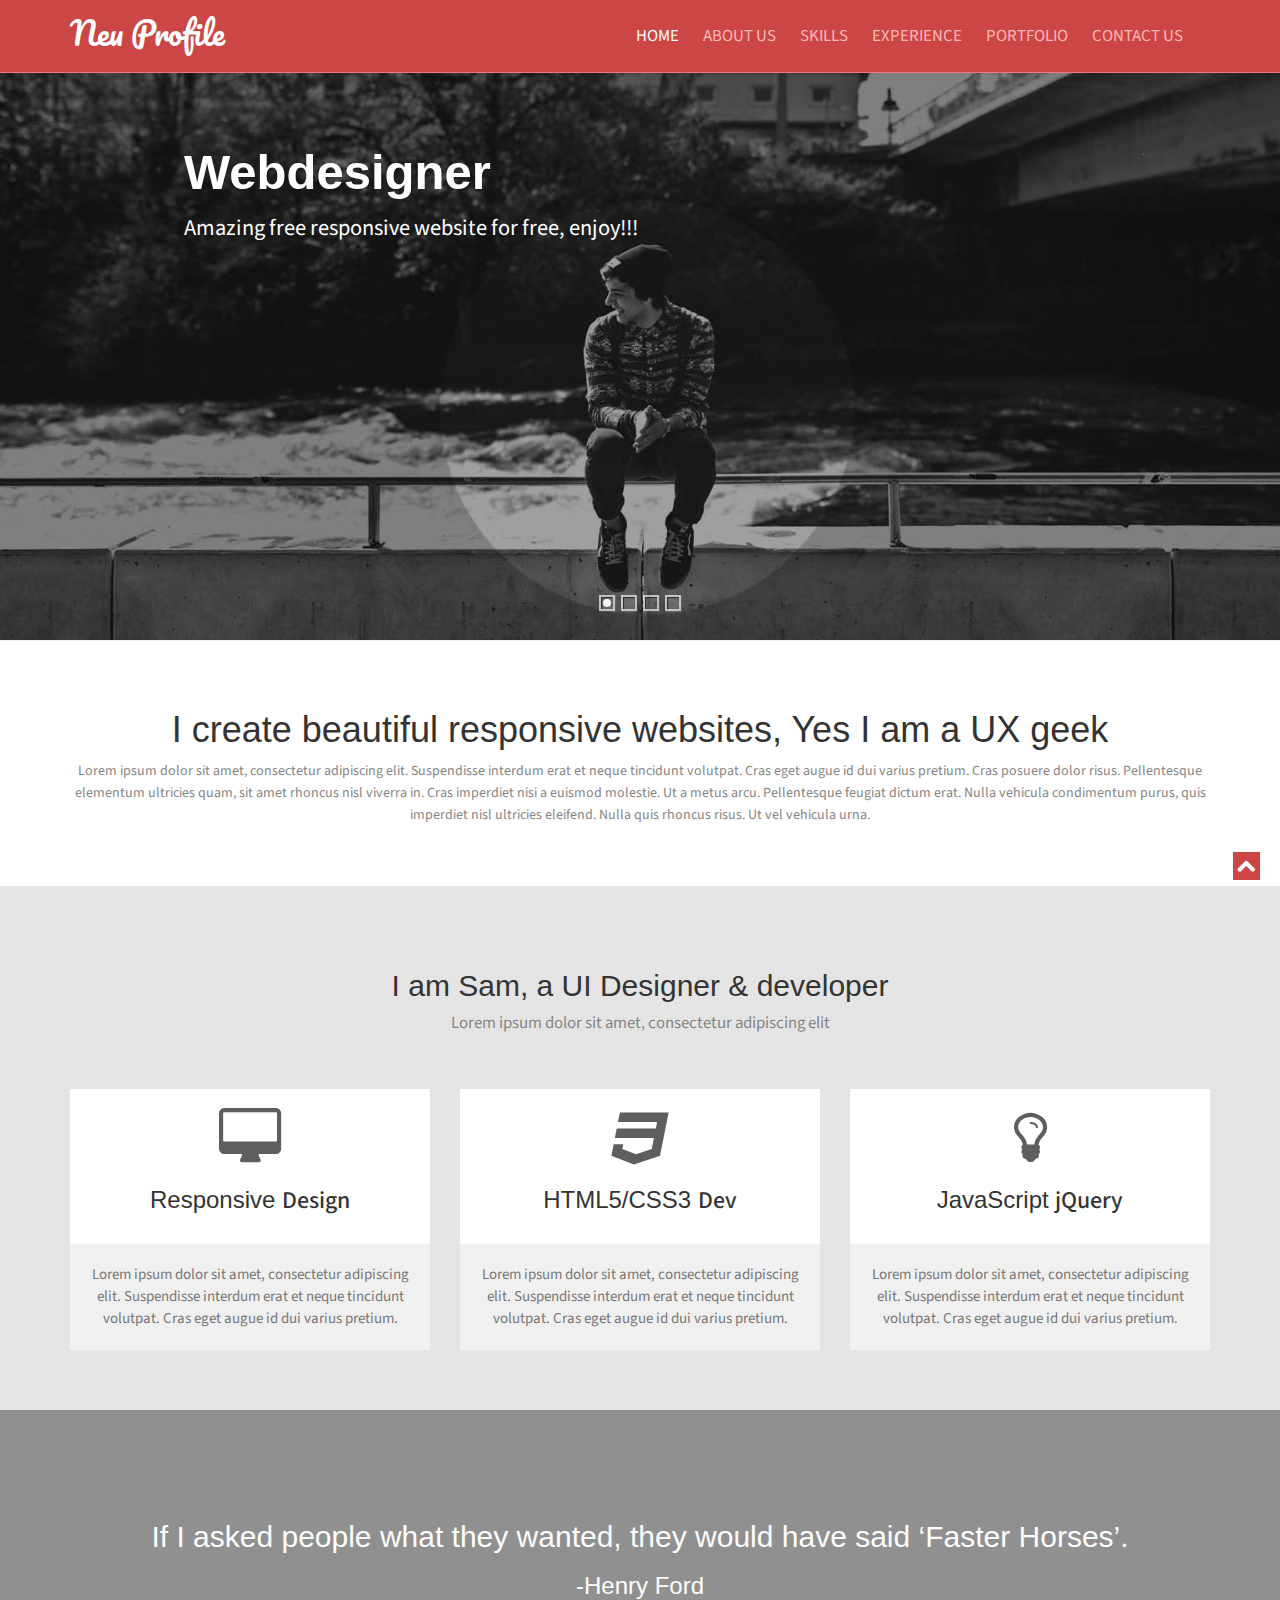
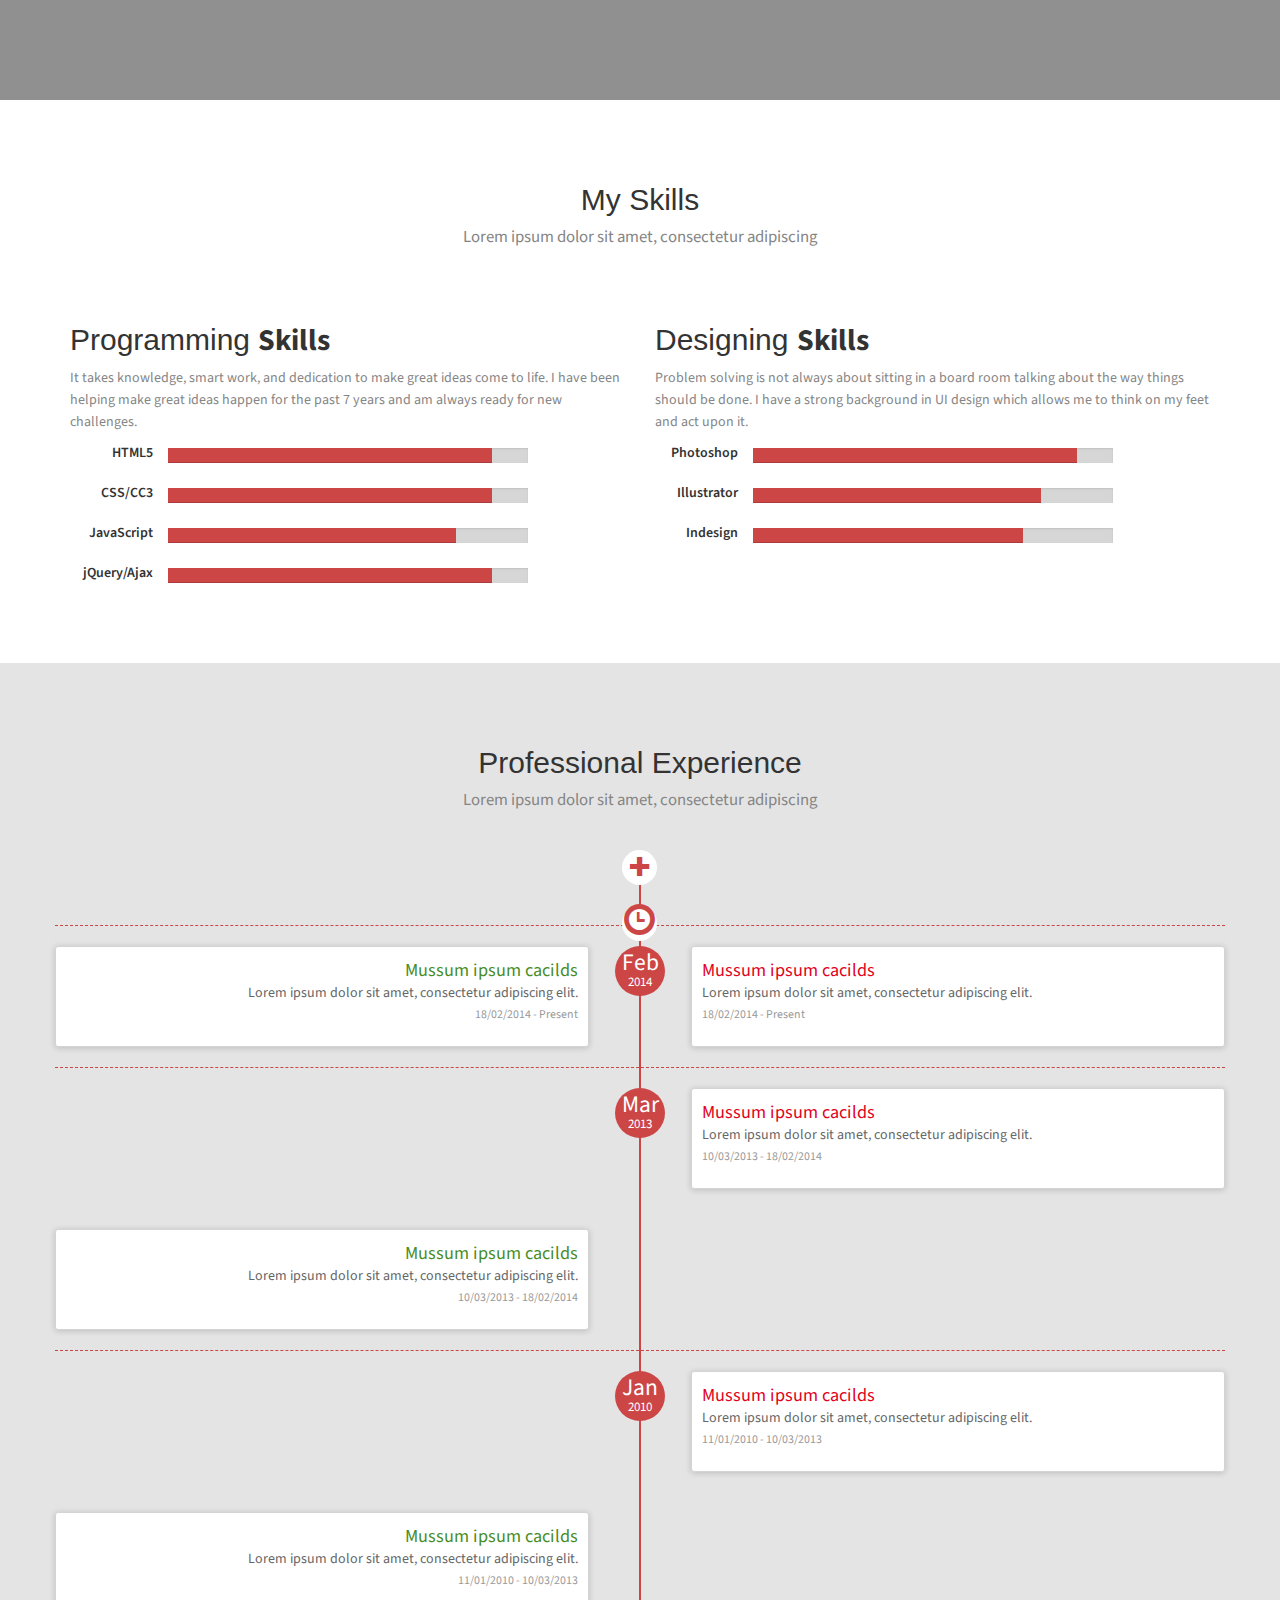
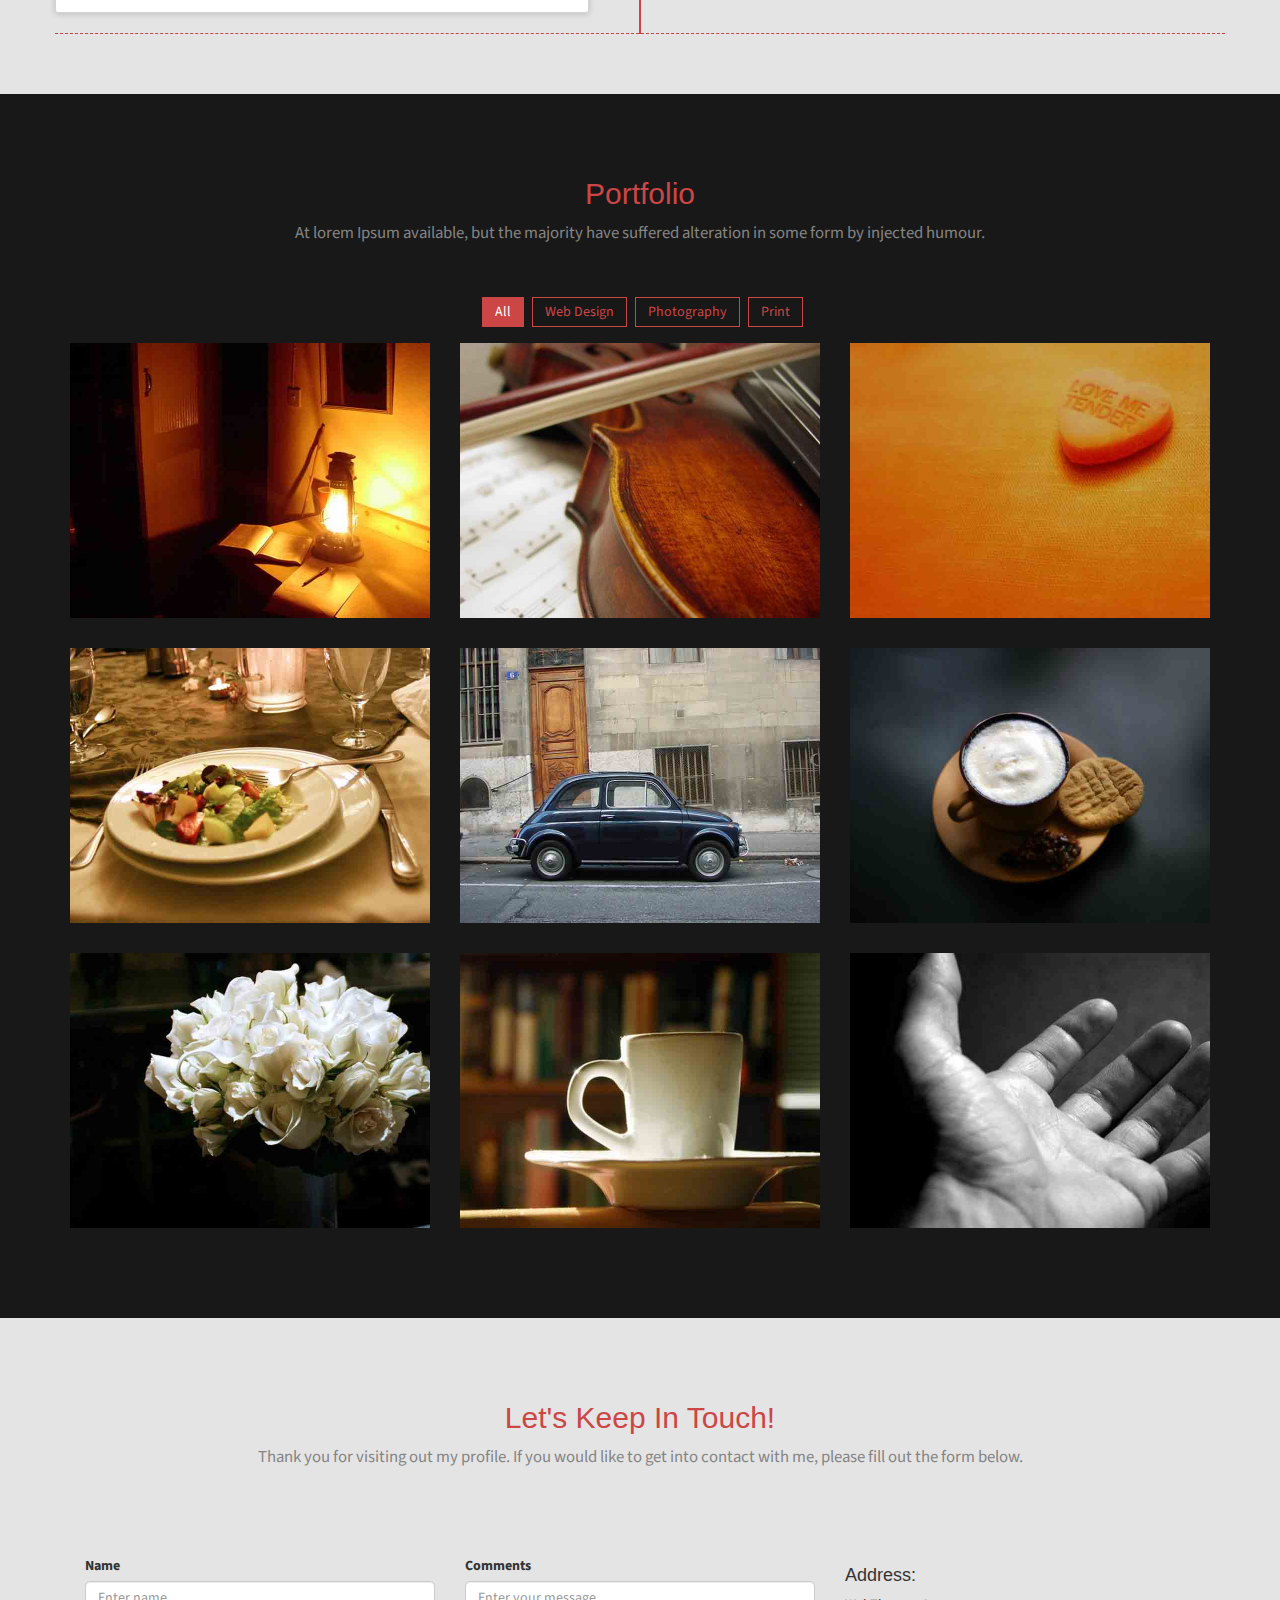
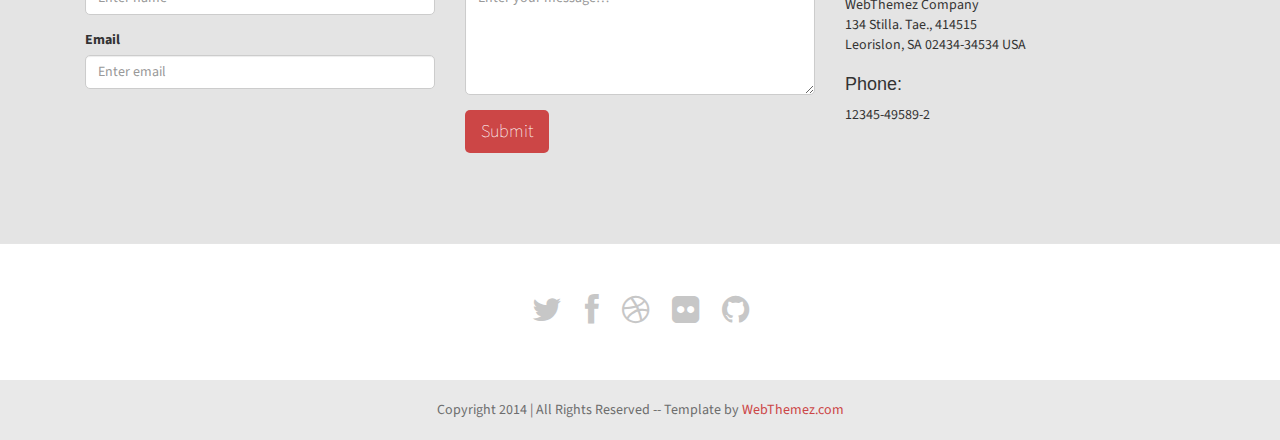
==== Ziplines/Portfolio/index.html @ f82d8890 "First Commit" ====
<!doctype html>
<!--[if IE 7 ]>    <html lang="en-gb" class="isie ie7 oldie no-js"> <![endif]-->
<!--[if IE 8 ]>    <html lang="en-gb" class="isie ie8 oldie no-js"> <![endif]-->
<!--[if IE 9 ]>    <html lang="en-gb" class="isie ie9 no-js"> <![endif]-->
<!--[if (gt IE 9)|!(IE)]><!-->
<html lang="en-gb" class="no-js">
<!--<![endif]-->
<head>
    <meta charset="utf-8">
    <meta name="viewport" content="width=device-width, initial-scale=1, maximum-scale=1">
    <!--[if lt IE 9]> 
    <meta http-equiv="X-UA-Compatible" content="IE=edge,chrome=1">
    <![endif]-->
    <title>Neu Profile - Single page website</title>
    <meta name="description" content="">
    <meta name="author" content="WebThemez">
    <!--[if lt IE 9]>
        <script src="http://html5shim.googlecode.com/svn/trunk/html5.js"></script>
    <![endif]-->
    <!--[if lte IE 8]>
		<script type="text/javascript" src="http://explorercanvas.googlecode.com/svn/trunk/excanvas.js"></script>
	<![endif]-->
    <link rel="stylesheet" href="css/bootstrap.min.css" />
    <link rel="stylesheet" type="text/css" href="css/isotope.css" media="screen" />
    <link rel="stylesheet" href="js/fancybox/jquery.fancybox.css" type="text/css" media="screen" />
    <link rel="stylesheet" type="text/css" href="css/da-slider.css" />
    <!-- Owl Carousel Assets -->
    <link href="js/owl-carousel/owl.carousel.css" rel="stylesheet">
    <link rel="stylesheet" href="css/styles.css" />
    <!-- Font Awesome -->
    <link href="font/css/font-awesome.min.css" rel="stylesheet">
</head>

<body>
    <header class="header">
        <div class="container">
            <nav class="navbar navbar-inverse" role="navigation">
                <div class="navbar-header">
                    <button type="button" id="nav-toggle" class="navbar-toggle" data-toggle="collapse" data-target="#main-nav">
                        <span class="sr-only">Toggle navigation</span>
                        <span class="icon-bar"></span>
                        <span class="icon-bar"></span>
                        <span class="icon-bar"></span>
                    </button>
                    <a href="#" class="navbar-brand scroll-top logo"><b>Neu Profile</b></a>
                </div>
                <!--/.navbar-header-->
                <div id="main-nav" class="collapse navbar-collapse">
                    <ul class="nav navbar-nav" id="mainNav">
                        <li class="active"><a href="#home" class="scroll-link">Home</a></li>
                        <li><a href="#aboutUs" class="scroll-link">About Us</a></li>
                        <li><a href="#skills" class="scroll-link">Skills</a></li>
                        <li><a href="#experience" class="scroll-link">Experience</a></li>
                        <li><a href="#portfolio" class="scroll-link">Portfolio</a></li>
                        <li><a href="#contactUs" class="scroll-link">Contact Us</a></li>
                    </ul>
                </div>
                <!--/.navbar-collapse-->
            </nav>
            <!--/.navbar-->
        </div>
        <!--/.container-->
    </header>
    <!--/.header-->
    <div id="#top"></div>
    <section id="home">
        <div class="banner-container">
            <img src="images/banner-bg.jpg" alt="banner" />
            <div class="container banner-content">
                <div id="da-slider" class="da-slider">
                    <div class="da-slide">
                        <h2>Webdesigner</h2>
                        <p>Amazing free responsive website for free, enjoy!!!</p>
                        <div class="da-img"></div>
                    </div>
                    <div class="da-slide">
                        <h2>UX/UI Developer</h2>
                        <p>I develop website using Bootstrap front-end framework..</p>
                        <div class="da-img"></div>
                    </div>
                    <div class="da-slide">
                        <h2>HTML5/CSS3</h2>
                        <p>HTML5 is a markup language used for structuring and presenting Web.</p>
                        <div class="da-img"></div>
                    </div>
                    <div class="da-slide">
                        <h2>JavaScript/jQuery</h2>
                        <p>jQuery: Write Less, Do More...</p>
                        <div class="da-img"></div>
                    </div>
				<!--  <nav class="da-arrows">
                        <span class="da-arrows-prev"></span>
                        <span class="da-arrows-next"></span>
                    </nav> -->
                </div>
            </div>
        </div>
    </section>
    <section id="introText">
        <div class="container">
            <div class="text-center">
            <h1>I create beautiful responsive websites, Yes I am a UX geek</h1>
              <p>Lorem ipsum dolor sit amet, consectetur adipiscing elit. Suspendisse interdum erat et neque tincidunt volutpat. Cras eget augue id dui varius pretium. Cras posuere dolor risus. Pellentesque elementum ultricies quam, sit amet rhoncus nisl viverra in. Cras imperdiet nisi a euismod molestie. Ut a metus arcu. Pellentesque feugiat dictum erat. Nulla vehicula condimentum purus, quis imperdiet nisl ultricies eleifend. Nulla quis rhoncus risus. Ut vel vehicula urna.</p>
            </div>
        </div>

    </section>
    <!--About-->
    <section id="aboutUs" class="secPad">
        <div class="container">
            <div class="heading text-center">
                <!-- Heading -->
                <h2>I am Sam, a UI Designer & developer</h2>
                <p>Lorem ipsum dolor sit amet, consectetur adipiscing elit</p>
            </div>
            <div class="row">
                <!-- item -->
                <div class="col-md-4 text-center tileBox">
                   <div class="txtHead"> <i class="fa fa-desktop"></i>
                    <h3>Responsive <span class="id-color">Design</span></h3></div>
                    <p>Lorem ipsum dolor sit amet, consectetur adipiscing elit. Suspendisse interdum erat et neque tincidunt volutpat. Cras eget augue id dui varius pretium.</p>
                </div>
                <!-- end: -->

                <!-- item -->
                <div class="col-md-4 text-center tileBox">
                    <div class="txtHead"><i class="fa fa-css3"></i>
                    <h3>HTML5/CSS3 <span class="id-color">Dev</span></h3></div>
                    <p>Lorem ipsum dolor sit amet, consectetur adipiscing elit. Suspendisse interdum erat et neque tincidunt volutpat. Cras eget augue id dui varius pretium.</p>
                </div>
                <!-- end: -->

                <!-- item -->
                <div class="col-md-4 text-center tileBox">
                    <div class="txtHead"><i class="fa fa-lightbulb-o"></i>
                    <h3>JavaScript <span class="id-color">jQuery</span></h3></div>
                    <p>Lorem ipsum dolor sit amet, consectetur adipiscing elit. Suspendisse interdum erat et neque tincidunt volutpat. Cras eget augue id dui varius pretium.</p>
                </div>
                <!-- end: -->
            </div>
        </div>
    </section>
    <!--Quote-->
    <section id="quote" class="bg-parlex">
        <div class="parlex-back">
            <div class="container secPad text-center">
				<h2>If I asked people what they wanted, they would have said ‘Faster Horses’.</h2><h3>-Henry Ford</h3>
            </div>
            <!--/.container-->
        </div>
    </section>
    
    <!--Skills-->
    <section id="skills" class="secPad white">
    	<div class="container">
        <div class="heading text-center">
                <!-- Heading -->
                <h2>My Skills</h2>
                <p>Lorem ipsum dolor sit amet, consectetur adipiscing</p>
            </div>
        	<div class="row">
                <div class="col-sm-6">
                    <h2>Programming <strong>Skills</strong></h2>
                    <p class="mrgBtm20">
                        It takes knowledge, smart work, and dedication to make great ideas come to life. I have been helping make great ideas happen for the past 7 years and am always ready for new challenges.
                
                    </p>
                    <div class="row">
                        <div class="col-md-2 skilltitle">HTML5</div>
                        <div class="col-md-8">
                            <div class="progress">
                                <div class="progress-bar" role="progressbar" aria-valuenow="90" aria-valuemin="0" aria-valuemax="100" style="width: 90%;">
                                    <span class="sr-only">90% Complete</span>
                                </div>
                            </div>
                        </div>
                    </div>
                    <div class="row">
                        <div class="col-md-2 skilltitle">CSS/CC3</div>
                        <div class="col-md-8">
                            <div class="progress">
                                <div class="progress-bar" role="progressbar" aria-valuenow="90" aria-valuemin="0" aria-valuemax="100" style="width: 90%;">
                                    <span class="sr-only">90% Complete</span>
                                </div>
                            </div>
                        </div>
                    </div>
                    <div class="row">
                        <div class="col-md-2 skilltitle">JavaScript</div>
                        <div class="col-md-8">
                            <div class="progress">
                                <div class="progress-bar" role="progressbar" aria-valuenow="80" aria-valuemin="0" aria-valuemax="100" style="width: 80%;">
                                    <span class="sr-only">80% Complete</span>
                                </div>
                            </div>
                        </div>
                    </div>
                    <div class="row">
                        <div class="col-md-2 skilltitle">jQuery/Ajax</div>
                        <div class="col-md-8">
                            <div class="progress">
                                <div class="progress-bar" role="progressbar" aria-valuenow="90" aria-valuemin="0" aria-valuemax="100" style="width: 90%;">
                                    <span class="sr-only">90% Complete</span>
                                </div>
                            </div>
                        </div>
                    </div>      
                </div>
                <div class="col-sm-6">
                    <h2>Designing <strong>Skills</strong></h2>
                    <p class="mrgBtm20">
                        Problem solving is not always about sitting in a board room talking about the way things should be done. I have a strong background in UI design which allows me to think on my feet and act upon it.
                
                    </p>
                    <div class="row">
                        <div class="col-md-2 skilltitle">Photoshop</div>
                        <div class="col-md-8">
                            <div class="progress">
                                <div class="progress-bar" role="progressbar" aria-valuenow="90" aria-valuemin="0" aria-valuemax="100" style="width: 90%;">
                                    <span class="sr-only">90% Complete</span>
                                </div>
                            </div>
                        </div>
                    </div>
                    <div class="row">
                        <div class="col-md-2 skilltitle">Illustrator</div>
                        <div class="col-md-8">
                            <div class="progress">
                                <div class="progress-bar" role="progressbar" aria-valuenow="80" aria-valuemin="0" aria-valuemax="100" style="width: 80%;">
                                    <span class="sr-only">80% Complete</span>
                                </div>
                            </div>
                        </div>
                    </div>
                    <div class="row">
                        <div class="col-md-2 skilltitle">Indesign</div>
                        <div class="col-md-8">
                            <div class="progress">
                                <div class="progress-bar" role="progressbar" aria-valuenow="75" aria-valuemin="0" aria-valuemax="100" style="width: 75%;">
                                    <span class="sr-only">75% Complete</span>
                                </div>
                            </div>
                        </div>
                    </div>
                </div>
            </div>
        </div>        
    </section>
    
    <!--Experience-->
    <section id="experience" class="secPad">
    	<div class="container">     
           <div class="heading text-center">
                <!-- Heading -->
                <h2>Professional Experience</h2>
                <p>Lorem ipsum dolor sit amet, consectetur adipiscing</p>
            </div>
        <div id="timeline"><div class="row timeline-movement timeline-movement-top">
        <div class="timeline-badge timeline-future-movement">
            <a href="#">
                <span class="glyphicon glyphicon-plus"></span>
            </a>
        </div>
        <div class="timeline-badge timeline-filter-movement">
            <a href="#">
                <span class="glyphicon glyphicon-time"></span>
            </a>
        </div>
    
    </div>
    <div class="row timeline-movement">
    
        <div class="timeline-badge">
            <span class="timeline-balloon-date-day">Feb</span>
            <span class="timeline-balloon-date-month">2014</span>
        </div>
    
    
        <div class="col-sm-6  timeline-item">
            <div class="row">
                <div class="col-sm-11">
                    <div class="timeline-panel credits">
                        <ul class="timeline-panel-ul">
                            <li><span class="importo">Mussum ipsum cacilds</span></li>
                            <li><span class="causale">Lorem ipsum dolor sit amet, consectetur adipiscing elit. </span> </li>
                            <li><p><small class="text-muted"> 18/02/2014 - Present</small></p> </li>
                        </ul>
                    </div>
    
                </div>
            </div>
        </div>
    
        <div class="col-sm-6  timeline-item">
            <div class="row">
                <div class="col-sm-offset-1 col-sm-11">
                    <div class="timeline-panel debits">
                        <ul class="timeline-panel-ul">
                            <li><span class="importo">Mussum ipsum cacilds</span></li>
                            <li><span class="causale">Lorem ipsum dolor sit amet, consectetur adipiscing elit. </span> </li>
                            <li><p><small class="text-muted"> 18/02/2014 - Present</small></p> </li>
                        </ul>
                    </div>
    
                </div>
            </div>
        </div>
    </div>
    
    <!--due -->
    
    <div class="row timeline-movement">
    
    
        <div class="timeline-badge">
            <span class="timeline-balloon-date-day">Mar</span>
            <span class="timeline-balloon-date-month">2013</span>
        </div>
    
        <div class="col-sm-offset-6 col-sm-6  timeline-item">
            <div class="row">
                <div class="col-sm-offset-1 col-sm-11">
                    <div class="timeline-panel debits">
                        <ul class="timeline-panel-ul">
                            <li><span class="importo">Mussum ipsum cacilds</span></li>
                            <li><span class="causale">Lorem ipsum dolor sit amet, consectetur adipiscing elit. </span> </li>
                            <li><p><small class="text-muted"> 10/03/2013 - 18/02/2014</small></p> </li>
                        </ul>
                    </div>
    
                </div>
            </div>
        </div>
    
        <div class="col-sm-6  timeline-item">
            <div class="row">
                <div class="col-sm-11">
                    <div class="timeline-panel credits">
                        <ul class="timeline-panel-ul">
                            <li><span class="importo">Mussum ipsum cacilds</span></li>
                            <li><span class="causale">Lorem ipsum dolor sit amet, consectetur adipiscing elit. </span> </li>
                            <li><p><small class="text-muted"> 10/03/2013 - 18/02/2014</small></p> </li>
                        </ul>
                    </div>
    
                </div>
            </div>
        </div>
    
    
    </div>
    <div class="row timeline-movement">
    
    
        <div class="timeline-badge">
            <span class="timeline-balloon-date-day">Jan</span>
            <span class="timeline-balloon-date-month">2010</span>
        </div>
    
        <div class="col-sm-offset-6 col-sm-6  timeline-item">
            <div class="row">
                <div class="col-sm-offset-1 col-sm-11">
                    <div class="timeline-panel debits">
                        <ul class="timeline-panel-ul">
                            <li><span class="importo">Mussum ipsum cacilds</span></li>
                            <li><span class="causale">Lorem ipsum dolor sit amet, consectetur adipiscing elit. </span> </li>
                            <li><p><small class="text-muted"> 11/01/2010 - 10/03/2013</small></p> </li>
                        </ul>
                    </div>
    
                </div>
            </div>
        </div>
    
        <div class="col-sm-6  timeline-item">
            <div class="row">
                <div class="col-sm-11">
                    <div class="timeline-panel credits">
                        <ul class="timeline-panel-ul">
                            <li><span class="importo">Mussum ipsum cacilds</span></li>
                            <li><span class="causale">Lorem ipsum dolor sit amet, consectetur adipiscing elit. </span> </li>
                            <li><p><small class="text-muted"> 11/01/2010 - 10/03/2013</small></p> </li>
                        </ul>
                    </div>
    
                </div>
            </div>
        </div>
    
    
    </div>
    </div>
    </div>
    
    </section>
    
  
   <!--Portfolio-->
    <section id="portfolio" class="page-section section appear clearfix secPad">
        <div class="container">

            <div class="heading text-center">
                <!-- Heading -->
                <h2>Portfolio</h2>
                <p>At lorem Ipsum available, but the majority have suffered alteration in some form by injected humour.</p>
            </div>

            <div class="row">
                <nav id="filter" class="col-md-12 text-center">
                    <ul>
                        <li><a href="#" class="current btn-theme btn-small" data-filter="*">All</a></li>
                        <li><a href="#" class="btn-theme btn-small" data-filter=".webdesign">Web Design</a></li>
                        <li><a href="#" class="btn-theme btn-small" data-filter=".photography">Photography</a></li>
                        <li><a href="#" class="btn-theme btn-small" data-filter=".print">Print</a></li>
                    </ul>
                </nav>
                <div class="col-md-12">
                    <div class="row">
                        <div class="portfolio-items isotopeWrapper clearfix" id="3">

                            <article class="col-sm-4 isotopeItem webdesign">
                                <div class="portfolio-item">
                                    <img src="images/portfolio/img1.jpg" alt="" />
                                    <div class="portfolio-desc align-center">
                                        <div class="folio-info">
                                            <a href="images/portfolio/img1.jpg" class="fancybox">
                                                <h5>Project Name</h5>
                                                <i class="fa fa-arrows-alt fa-2x"></i></a>
                                        </div>
                                    </div>
                                </div>
                            </article>

                            <article class="col-sm-4 isotopeItem photography">
                                <div class="portfolio-item">
                                    <img src="images/portfolio/img2.jpg" alt="" />
                                    <div class="portfolio-desc align-center">
                                        <div class="folio-info">
                                            <a href="images/portfolio/img2.jpg" class="fancybox">
                                                <h5>Project Name</h5>
                                                <i class="fa fa-arrows-alt fa-2x"></i></a>
                                        </div>
                                    </div>
                                </div>
                            </article>


                            <article class="col-sm-4 isotopeItem photography">
                                <div class="portfolio-item">
                                    <img src="images/portfolio/img3.jpg" alt="" />
                                    <div class="portfolio-desc align-center">
                                        <div class="folio-info">
                                            <a href="images/portfolio/img3.jpg" class="fancybox">
                                                <h5>Project Name</h5>
                                                <i class="fa fa-arrows-alt fa-2x"></i></a>
                                        </div>
                                    </div>
                                </div>
                            </article>

                            <article class="col-sm-4 isotopeItem print">
                                <div class="portfolio-item">
                                    <img src="images/portfolio/img4.jpg" alt="" />
                                    <div class="portfolio-desc align-center">
                                        <div class="folio-info">
                                            <a href="images/portfolio/img4.jpg" class="fancybox">
                                                <h5>Project Name</h5>
                                                <i class="fa fa-arrows-alt fa-2x"></i></a>
                                        </div>
                                    </div>
                                </div>
                            </article>

                            <article class="col-sm-4 isotopeItem photography">
                                <div class="portfolio-item">
                                    <img src="images/portfolio/img5.jpg" alt="" />
                                    <div class="portfolio-desc align-center">
                                        <div class="folio-info">
                                            <a href="images/portfolio/img5.jpg" class="fancybox">
                                                <h5>Project Name</h5>
                                                <i class="fa fa-arrows-alt fa-2x"></i></a>
                                        </div>
                                    </div>
                                </div>
                            </article>

                            <article class="col-sm-4 isotopeItem webdesign">
                                <div class="portfolio-item">
                                    <img src="images/portfolio/img6.jpg" alt="" />
                                    <div class="portfolio-desc align-center">
                                        <div class="folio-info">
                                            <a href="images/portfolio/img6.jpg" class="fancybox">
                                                <h5>Project Name</h5>
                                                <i class="fa fa-arrows-alt fa-2x"></i></a>
                                        </div>
                                    </div>
                                </div>
                            </article>

                            <article class="col-sm-4 isotopeItem print">
                                <div class="portfolio-item">
                                    <img src="images/portfolio/img7.jpg" alt="" />
                                    <div class="portfolio-desc align-center">
                                        <div class="folio-info">
                                            <a href="images/portfolio/img7.jpg" class="fancybox">
                                                <h5>Project Name</h5>
                                                <i class="fa fa-arrows-alt fa-2x"></i></a>
                                        </div>
                                    </div>
                                </div>
                            </article>

                            <article class="col-sm-4 isotopeItem photography">
                                <div class="portfolio-item">
                                    <img src="images/portfolio/img8.jpg" alt="" />
                                    <div class="portfolio-desc align-center">
                                        <div class="folio-info">
                                            <a href="images/portfolio/img8.jpg" class="fancybox">
                                                <h5>Project Name</h5>
                                                <i class="fa fa-arrows-alt fa-2x"></i></a>
                                        </div>
                                    </div>
                                </div>
                            </article>

                            <article class="col-sm-4 isotopeItem print">
                                <div class="portfolio-item">
                                    <img src="images/portfolio/img9.jpg" alt="" />
                                    <div class="portfolio-desc align-center">
                                        <div class="folio-info">
                                            <a href="images/portfolio/img9.jpg" class="fancybox">
                                                <h5>Project Name</h5>
                                                <i class="fa fa-arrows-alt fa-2x"></i></a>
                                        </div>
                                    </div>
                                </div>
                            </article>
                        </div>

                    </div>


                </div>
            </div>

        </div>
    </section>

	<!--Contact -->
    <section id="contactUs" class="page-section secPad">
        <div class="container">

            <div class="row">
                <div class="heading text-center">
                    <!-- Heading -->
                    <h2>Let's Keep In Touch!</h2>
                    <p>Thank you for visiting out my profile. If you would like to get into contact with me, please fill out the form below.</p>
                </div>
            </div>

            <div class="row mrgn30">

                <form method="post" action="" id="contactfrm" role="form">

                    <div class="col-sm-4">
                        <div class="form-group">
                            <label for="name">Name</label>
                            <input type="text" class="form-control" name="name" id="name" placeholder="Enter name" title="Please enter your name (at least 2 characters)">
                        </div>
                        <div class="form-group">
                            <label for="email">Email</label>
                            <input type="email" class="form-control" name="email" id="email" placeholder="Enter email" title="Please enter a valid email address">
                        </div>
                    </div>
                    <div class="col-sm-4">
                        <div class="form-group">
                            <label for="comments">Comments</label>
                            <textarea name="comment" class="form-control" id="comments" cols="3" rows="5" placeholder="Enter your message…" title="Please enter your message (at least 10 characters)"></textarea>
                        </div>
                        <button name="submit" type="submit" class="btn btn-lg btn-primary" id="submit">Submit</button>
                        <div class="result"></div>
                    </div>
                </form>
                <div class="col-sm-4">
                    <h4>Address:</h4>
                    <address>
                        WebThemez Company<br>
                        134 Stilla. Tae., 414515<br>
                        Leorislon, SA 02434-34534 USA
                        <br>
                    </address>
                    <h4>Phone:</h4>
                    <address>
                        12345-49589-2<br>
                    </address>
                </div>
            </div>
        </div>
        <!--/.container-->
    </section>
    <footer>
        <div class="container">
            <div class="social text-center">
                <a href="#"><i class="fa fa-twitter"></i></a>
                <a href="#"><i class="fa fa-facebook"></i></a>
                <a href="#"><i class="fa fa-dribbble"></i></a>
                <a href="#"><i class="fa fa-flickr"></i></a>
                <a href="#"><i class="fa fa-github"></i></a>
            </div>

            <div class="clear"></div>
            <!--CLEAR FLOATS-->
        </div>
    </footer>
    <!--/.page-section-->
    <section class="copyright">
        <div class="container">
            <div class="row">
                <div class="col-sm-12 text-center">
                    Copyright 2014 | All Rights Reserved  -- Template by <a href="http://webThemez.com">WebThemez.com</a>
                </div>
            </div>
            <!-- / .row -->
        </div>
    </section>
    <a href="#top" class="topHome"><i class="fa fa-chevron-up fa-2x"></i></a>

    <!--[if lte IE 8]><script src="//ajax.googleapis.com/ajax/libs/jquery/1.11.0/jquery.min.js"></script><![endif]-->
    <script src="js/modernizr-latest.js"></script>
    <script src="js/jquery-1.8.2.min.js" type="text/javascript"></script>
    <script src="js/bootstrap.min.js" type="text/javascript"></script>
    <script src="js/jquery.isotope.min.js" type="text/javascript"></script>
    <script src="js/fancybox/jquery.fancybox.pack.js" type="text/javascript"></script>
    <script src="js/jquery.nav.js" type="text/javascript"></script>
    <script src="js/jquery.cslider.js" type="text/javascript"></script>
    <script src="js/custom.js" type="text/javascript"></script>
    <script src="js/owl-carousel/owl.carousel.js"></script>
</body>
</html>
---- Ziplines/Portfolio/css/isotope.css ----
/* Start: Recommended Isotope styles */

/**** Isotope Filtering ****/

.isotope-item {
  z-index: 2;
}

.isotope-hidden.isotope-item {
  pointer-events: none;
  z-index: 1;
}

/**** Isotope CSS3 transitions ****/

.isotope,
.isotope .isotope-item {
  -webkit-transition-duration: 0.8s;
     -moz-transition-duration: 0.8s;
      -ms-transition-duration: 0.8s;
       -o-transition-duration: 0.8s;
          transition-duration: 0.8s;
}

.isotope {
  -webkit-transition-property: height, width;
     -moz-transition-property: height, width;
      -ms-transition-property: height, width;
       -o-transition-property: height, width;
          transition-property: height, width;
}

.isotope .isotope-item {
  -webkit-transition-property: -webkit-transform, opacity;
     -moz-transition-property:    -moz-transform, opacity;
      -ms-transition-property:     -ms-transform, opacity;
       -o-transition-property:         top, left, opacity;
          transition-property:         transform, opacity;
}

/**** disabling Isotope CSS3 transitions ****/

.isotope.no-transition,
.isotope.no-transition .isotope-item,
.isotope .isotope-item.no-transition {
  -webkit-transition-duration: 0s;
     -moz-transition-duration: 0s;
      -ms-transition-duration: 0s;
       -o-transition-duration: 0s;
          transition-duration: 0s;
}

/* End: Recommended Isotope styles */



/* disable CSS transitions for containers with infinite scrolling*/
.isotope.infinite-scrolling {
  -webkit-transition: none;
     -moz-transition: none;
      -ms-transition: none;
       -o-transition: none;
          transition: none;
}



/**** Isotope styles ****/

/* required for containers to inherit vertical size from window */
/*html,
body {
  height: 100%;
}*/

#container {
  border: 1px solid #666;
  padding: 5px;
  margin-bottom: 20px;
}

.element {
  width: 110px;
  height: 110px;
  margin: 5px;
  float: left;
  overflow: hidden;
  position: relative;
  background: #888;
  color: #222;
  -webkit-border-top-right-radius: 1.2em;
      -moz-border-radius-topright: 1.2em;
          border-top-right-radius: 1.2em;
}

.element.alkali          { background: #F00; background: hsl(   0, 100%, 50%); }
.element.alkaline-earth  { background: #F80; background: hsl(  36, 100%, 50%); }
.element.lanthanoid      { background: #FF0; background: hsl(  72, 100%, 50%); }
.element.actinoid        { background: #0F0; background: hsl( 108, 100%, 50%); }
.element.transition      { background: #0F8; background: hsl( 144, 100%, 50%); }
.element.post-transition { background: #0FF; background: hsl( 180, 100%, 50%); }
.element.metalloid       { background: #08F; background: hsl( 216, 100%, 50%); }
.element.other.nonmetal  { background: #00F; background: hsl( 252, 100%, 50%); }
.element.halogen         { background: #F0F; background: hsl( 288, 100%, 50%); }
.element.noble-gas       { background: #F08; background: hsl( 324, 100%, 50%); }


.element * {
  position: absolute;
  margin: 0;
}

.element .symbol {
  left: 0.2em;
  top: 0.4em;
  font-size: 3.8em;
  line-height: 1.0em;
  color: #FFF;
}
.element.large .symbol {
  font-size: 4.5em;
}

.element.fake .symbol {
  color: #000;
}

.element .name {
  left: 0.5em;
  bottom: 1.6em;
  font-size: 1.05em;
}

.element .weight {
  font-size: 0.9em;
  left: 0.5em;
  bottom: 0.5em;
}

.element .number {
  font-size: 1.25em;
  font-weight: bold;
  color: hsla(0,0%,0%,.5);
  right: 0.5em;
  top: 0.5em;
}

.variable-sizes .element.width2 { width: 230px; }

.variable-sizes .element.height2 { height: 230px; }

.variable-sizes .element.width2.height2 {
  font-size: 2.0em;
}

.element.large,
.variable-sizes .element.large,
.variable-sizes .element.large.width2.height2 {
  font-size: 3.0em;
  width: 350px;
  height: 350px;
  z-index: 100;
}

.clickable .element:hover {
  cursor: pointer;
}

.clickable .element:hover h3 {
  text-shadow:
    0 0 10px white,
    0 0 10px white
  ;
}

.clickable .element:hover h2 {
  color: white;
}
---- Ziplines/Portfolio/css/da-slider.css ----
.da-slider{
	width: 100%;
	min-width: 520px;
	height: 500px;
	position: relative;
	margin: 4% auto;
	overflow: hidden;
	/*background: transparent url(../images/waves.gif) repeat 0% 0%;
	border-top: 8px solid #efc34a;
	border-bottom: 8px solid #efc34a;
	box-shadow: 0px 1px 1px rgba(0,0,0,0.2), 0px -2px 1px #fff;*/ 
	-webkit-transition: background-position 1s ease-out 0.3s;
	-moz-transition: background-position 1s ease-out 0.3s;
	-o-transition: background-position 1s ease-out 0.3s;
	-ms-transition: background-position 1s ease-out 0.3s;
	transition: background-position 1s ease-out 0.3s;
}
.da-slide{
	position: absolute;
	width: 100%;
	height: 100%;
	top: 0px;
	left: 0px; 
	text-align: left;
}
.da-slide-current{
	z-index: 1000;
}
.da-slider-fb .da-slide{
	left: 100%;
}
.da-slider-fb  .da-slide.da-slide-current{
	left: 0px;
}
.da-slide h2,
.da-slide p,
.da-slide .da-link,
.da-slide .da-img{
	position: absolute;
	opacity: 0;
	left: 110%;
}
.da-slider-fb .da-slide h2,
.da-slider-fb .da-slide p,
.da-slider-fb .da-slide .da-link{
	left: 10%;
	opacity: 1;
}
.da-slider-fb .da-slide .da-img{
	left: 60%;
	opacity: 1;
}
.da-slide h2{
	color: #fff;
	font-size: 66px;
	width: 50%;
	top: 60px;
	white-space: nowrap;
	z-index: 10;
	text-shadow: 1px 1px 1px rgba(0,0,0,0.1); 
	font-weight: 700;
}
.da-slide p{
	width: 45%;
	top: 155px;
	color: #916c05;
	font-size: 18px;
	line-height: 26px;
	height: 80px;
	overflow: hidden;
	font-style: italic;
	font-weight: 400;
	font-style: italic;
}
.da-slide .da-img{
	text-align: center;
	width: 30%;
	top: 70px;
	height: 256px;
	line-height: 320px;
	left: 110%; /*60%*/
}
.da-slide .da-link{
	top: 270px; /*depends on p height*/
	color: #fff;
	text-shadow: 1px 1px 1px rgba(0,0,0,0.2);
	border: 3px solid rgba(255,255,255,0.8);
	padding: 2px 20px 0px;
	font-size: 16px;
	line-height: 30px;
	width: auto;
	text-align: center;
	background: rgba(255,255,255,0.2);
}
.da-slide .da-link:hover{
	background: rgba(255,255,255,0.3);
}
.da-dots{
	width: 100%;
	position: absolute;
	text-align: center;
	left: 0px;
	bottom: 20px;
	z-index: 2000;
	-moz-user-select: none;
	-webkit-user-select: none;
}
.da-dots span{
	display: inline-block;
	position: relative;
	width: 12px;
	height: 12px;
	border-radius: 50%;
	background: #fb6c00;
	margin: 3px;
	cursor: pointer;
	box-shadow: 
		1px 1px 1px rgba(0,0,0,0.1) inset, 
		1px 1px 1px rgba(255,255,255,0.1);
}
.da-dots span.da-dots-current:after{
	content: '';
	width: 8px;
	height: 8px;
	position: absolute;
	top: 2px;
	left: 2px;
	border-radius: 50%;
	background: rgb(255,255,255);
	background: -moz-linear-gradient(top, rgba(255,255,255,1) 0%, rgba(246,246,246,1) 47%, rgba(237,237,237,1) 100%);
	background: -webkit-gradient(linear, left top, left bottom, color-stop(0%,rgba(255,255,255,1)), color-stop(47%,rgba(246,246,246,1)), color-stop(100%,rgba(237,237,237,1)));
	background: -webkit-linear-gradient(top, rgba(255,255,255,1) 0%,rgba(246,246,246,1) 47%,rgba(237,237,237,1) 100%);
	background: -o-linear-gradient(top, rgba(255,255,255,1) 0%,rgba(246,246,246,1) 47%,rgba(237,237,237,1) 100%);
	background: -ms-linear-gradient(top, rgba(255,255,255,1) 0%,rgba(246,246,246,1) 47%,rgba(237,237,237,1) 100%);
	background: linear-gradient(top, rgba(255,255,255,1) 0%,rgba(246,246,246,1) 47%,rgba(237,237,237,1) 100%);
	filter: progid:DXImageTransform.Microsoft.gradient( startColorstr='#ffffff', endColorstr='#ededed',GradientType=0 );
}
.da-arrows{
	-moz-user-select: none;
	-webkit-user-select: none;
}
.da-arrows span{
	position: absolute;
	top: 50%;
	height: 30px;
	width: 30px;
	border-radius: 50%;
	background:rgba(255, 255, 255, 0.29);    
	cursor: pointer;
	z-index: 2000;
	opacity: 0;
	box-shadow: 
		1px 1px 1px rgba(0,0,0,0.1) inset, 
		1px 1px 1px rgba(255,255,255,0.1);
	-webkit-transition: opacity 0.4s ease-in-out-out 0.2s;
	-moz-transition: opacity 0.4s ease-in-out-out 0.2s;
	-o-transition: opacity 0.4s ease-in-out-out 0.2s;
	-ms-transition: opacity 0.4s ease-in-out-out 0.2s;
	transition: opacity 0.4s ease-in-out-out 0.2s;
}
.da-slider:hover .da-arrows span{
	opacity: 1;
}
.da-arrows span:after{
	content: '';
	position: absolute;
	width: 20px;
	height: 20px;
	top: 5px;
	left: 5px;
	background: transparent url(../images/arrows.png) no-repeat top left;
	border-radius: 50%;
	box-shadow: 1px 1px 2px rgba(0,0,0,0.1);
}
.da-arrows span:hover:after{
	box-shadow: 1px 1px 4px rgba(0,0,0,0.3);
}
.da-arrows span:active:after{
	box-shadow: 1px 1px 1px rgba(255,255,255,0.1);
}
.da-arrows span.da-arrows-next:after{
	background-position: top right;
}
.da-arrows span.da-arrows-prev{
	left: 15px;
}
.da-arrows span.da-arrows-next{
	right: 15px;
}

.da-slide-current h2,
.da-slide-current p,
.da-slide-current .da-link{
	left: 10%;
	opacity: 1;
}
.da-slide-current .da-img{
	left: 60%;
	opacity: 1;
}
/* Animation classes and animations */

/* Slide in from the right*/
.da-slide-fromright h2{
	-webkit-animation: fromRightAnim1 0.6s ease-in-out 0.8s both;
	-moz-animation: fromRightAnim1 0.6s ease-in-out 0.8s both;
	-o-animation: fromRightAnim1 0.6s ease-in-out 0.8s both;
	-ms-animation: fromRightAnim1 0.6s ease-in-out 0.8s both;
	animation: fromRightAnim1 0.6s ease-in-out 0.8s both;
}
.da-slide-fromright p{
	-webkit-animation: fromRightAnim2 0.6s ease-in-out 0.8s both;
	-moz-animation: fromRightAnim2 0.6s ease-in-out 0.8s both;
	-o-animation: fromRightAnim2 0.6s ease-in-out 0.8s both;
	-ms-animation: fromRightAnim2 0.6s ease-in-out 0.8s both;
	animation: fromRightAnim2 0.6s ease-in-out 0.8s both;
}
.da-slide-fromright .da-link{
	-webkit-animation: fromRightAnim3 0.4s ease-in-out 1.2s both;
	-moz-animation: fromRightAnim3 0.4s ease-in-out 1.2s both;
	-o-animation: fromRightAnim3 0.4s ease-in-out 1.2s both;
	-ms-animation: fromRightAnim3 0.4s ease-in-out 1.2s both;
	animation: fromRightAnim3 0.4s ease-in-out 1.2s both;
}
.da-slide-fromright .da-img{
	-webkit-animation: fromRightAnim4 0.6s ease-in-out 0.8s both;
	-moz-animation: fromRightAnim4 0.6s ease-in-out 0.8s both;
	-o-animation: fromRightAnim4 0.6s ease-in-out 0.8s both;
	-ms-animation: fromRightAnim4 0.6s ease-in-out 0.8s both;
	animation: fromRightAnim4 0.6s ease-in-out 0.8s both;
}
@-webkit-keyframes fromRightAnim1{
	0%{ left: 110%; opacity: 0; }
	100%{ left: 10%; opacity: 1; }
}
@-webkit-keyframes fromRightAnim2{
	0%{ left: 110%; opacity: 0; }
	100%{ left: 10%; opacity: 1; }
}
@-webkit-keyframes fromRightAnim3{
	0%{ left: 110%; opacity: 0; }
	1%{ left: 10%; opacity: 0; }
	100%{ left: 10%; opacity: 1; }
}
@-webkit-keyframes fromRightAnim4{
	0%{ left: 110%; opacity: 0; }
	100%{ left: 60%; opacity: 1; }
}

@-moz-keyframes fromRightAnim1{
	0%{ left: 110%; opacity: 0; }
	100%{ left: 10%; opacity: 1; }
}
@-moz-keyframes fromRightAnim2{
	0%{ left: 110%; opacity: 0; }
	100%{ left: 10%; opacity: 1; }
}
@-moz-keyframes fromRightAnim3{
	0%{ left: 110%; opacity: 0; }
	1%{ left: 10%; opacity: 0; }
	100%{ left: 10%; opacity: 1; }
}
@-moz-keyframes fromRightAnim4{
	0%{ left: 110%; opacity: 0; }
	100%{ left: 60%; opacity: 1; }
}

@-o-keyframes fromRightAnim1{
	0%{ left: 110%; opacity: 0; }
	100%{ left: 10%; opacity: 1; }
}
@-o-keyframes fromRightAnim2{
	0%{ left: 110%; opacity: 0; }
	100%{ left: 10%; opacity: 1; }
}
@-o-keyframes fromRightAnim3{
	0%{ left: 110%; opacity: 0; }
	1%{ left: 10%; opacity: 0; }
	100%{ left: 10%; opacity: 1; }
}
@-o-keyframes fromRightAnim4{
	0%{ left: 110%; opacity: 0; }
	100%{ left: 60%; opacity: 1; }
}

@-ms-keyframes fromRightAnim1{
	0%{ left: 110%; opacity: 0; }
	100%{ left: 10%; opacity: 1; }
}
@-ms-keyframes fromRightAnim2{
	0%{ left: 110%; opacity: 0; }
	100%{ left: 10%; opacity: 1; }
}
@-ms-keyframes fromRightAnim3{
	0%{ left: 110%; opacity: 0; }
	1%{ left: 10%; opacity: 0; }
	100%{ left: 10%; opacity: 1; }
}
@-ms-keyframes fromRightAnim4{
	0%{ left: 110%; opacity: 0; }
	100%{ left: 60%; opacity: 1; }
}

@keyframes fromRightAnim1{
	0%{ left: 110%; opacity: 0; }
	100%{ left: 10%; opacity: 1; }
}
@keyframes fromRightAnim2{
	0%{ left: 110%; opacity: 0; }
	100%{ left: 10%; opacity: 1; }
}
@keyframes fromRightAnim3{
	0%{ left: 110%; opacity: 0; }
	1%{ left: 10%; opacity: 0; }
	100%{ left: 10%; opacity: 1; }
}
@keyframes fromRightAnim4{
	0%{ left: 110%; opacity: 0; }
	100%{ left: 60%; opacity: 1; }
}
/* Slide in from the left*/
.da-slide-fromleft h2{
	-webkit-animation: fromLeftAnim1 0.6s ease-in-out 0.6s both;
	-moz-animation: fromLeftAnim1 0.6s ease-in-out 0.6s both;
	-o-animation: fromLeftAnim1 0.6s ease-in-out 0.6s both;
	-ms-animation: fromLeftAnim1 0.6s ease-in-out 0.6s both;
	animation: fromLeftAnim1 0.6s ease-in-out 0.6s both;
}
.da-slide-fromleft p{
	-webkit-animation: fromLeftAnim2 0.6s ease-in-out 0.6s both;
	-moz-animation: fromLeftAnim2 0.6s ease-in-out 0.6s both;
	-o-animation: fromLeftAnim2 0.6s ease-in-out 0.6s both;
	-ms-animation: fromLeftAnim2 0.6s ease-in-out 0.6s both;
	animation: fromLeftAnim2 0.6s ease-in-out 0.6s both;
}
.da-slide-fromleft .da-link{
	-webkit-animation: fromLeftAnim3 0.4s ease-in-out 1.2s both;
	-moz-animation: fromLeftAnim3 0.4s ease-in-out 1.2s both;
	-o-animation: fromLeftAnim3 0.4s ease-in-out 1.2s both;
	-ms-animation: fromLeftAnim3 0.4s ease-in-out 1.2s both;
	animation: fromLeftAnim3 0.4s ease-in-out 1.2s both;
}
.da-slide-fromleft .da-img{
	-webkit-animation: fromLeftAnim4 0.6s ease-in-out 0.6s both;
	-moz-animation: fromLeftAnim4 0.6s ease-in-out 0.6s both;
	-o-animation: fromLeftAnim4 0.6s ease-in-out 0.6s both;
	-ms-animation: fromLeftAnim4 0.6s ease-in-out 0.6s both;
	animation: fromLeftAnim4 0.6s ease-in-out 0.6s both;
}
@-webkit-keyframes fromLeftAnim1{
	0%{ left: -110%; opacity: 0; }
	100%{ left: 10%; opacity: 1; }
}
@-webkit-keyframes fromLeftAnim2{
	0%{ left: -110%; opacity: 0; }
	100%{ left: 10%; opacity: 1; }
}
@-webkit-keyframes fromLeftAnim3{
	0%{ left: -110%; opacity: 0; }
	1%{ left: 10%; opacity: 0; }
	100%{ left: 10%; opacity: 1; }
}
@-webkit-keyframes fromLeftAnim4{
	0%{ left: -110%; opacity: 0; }
	100%{ left: 60%; opacity: 1; }
}

@-moz-keyframes fromLeftAnim1{
	0%{ left: -110%; opacity: 0; }
	100%{ left: 10%; opacity: 1; }
}
@-moz-keyframes fromLeftAnim2{
	0%{ left: -110%; opacity: 0; }
	100%{ left: 10%; opacity: 1; }
}
@-moz-keyframes fromLeftAnim3{
	0%{ left: -110%; opacity: 0; }
	1%{ left: 10%; opacity: 0; }
	100%{ left: 10%; opacity: 1; }
}
@-moz-keyframes fromLeftAnim4{
	0%{ left: -110%; opacity: 0; }
	100%{ left: 60%; opacity: 1; }
}

@-o-keyframes fromLeftAnim1{
	0%{ left: -110%; opacity: 0; }
	100%{ left: 10%; opacity: 1; }
}
@-o-keyframes fromLeftAnim2{
	0%{ left: -110%; opacity: 0; }
	100%{ left: 10%; opacity: 1; }
}
@-o-keyframes fromLeftAnim3{
	0%{ left: -110%; opacity: 0; }
	1%{ left: 10%; opacity: 0; }
	100%{ left: 10%; opacity: 1; }
}
@-o-keyframes fromLeftAnim4{
	0%{ left: -110%; opacity: 0; }
	100%{ left: 60%; opacity: 1; }
}

@-ms-keyframes fromLeftAnim1{
	0%{ left: -110%; opacity: 0; }
	100%{ left: 10%; opacity: 1; }
}
@-ms-keyframes fromLeftAnim2{
	0%{ left: -110%; opacity: 0; }
	100%{ left: 10%; opacity: 1; }
}
@-ms-keyframes fromLeftAnim3{
	0%{ left: -110%; opacity: 0; }
	1%{ left: 10%; opacity: 0; }
	100%{ left: 10%; opacity: 1; }
}
@-ms-keyframes fromLeftAnim4{
	0%{ left: -110%; opacity: 0; }
	100%{ left: 60%; opacity: 1; }
}

@keyframes fromLeftAnim1{
	0%{ left: -110%; opacity: 0; }
	100%{ left: 10%; opacity: 1; }
}
@keyframes fromLeftAnim2{
	0%{ left: -110%; opacity: 0; }
	100%{ left: 10%; opacity: 1; }
}
@keyframes fromLeftAnim3{
	0%{ left: -110%; opacity: 0; }
	1%{ left: 10%; opacity: 0; }
	100%{ left: 10%; opacity: 1; }
}
@keyframes fromLeftAnim4{
	0%{ left: -110%; opacity: 0; }
	100%{ left: 60%; opacity: 1; }
}
/* Slide out to the right */
.da-slide-toright h2{
	-webkit-animation: toRightAnim1 0.6s ease-in-out 0.6s both;
	-moz-animation: toRightAnim1 0.6s ease-in-out 0.6s both;
	-o-animation: toRightAnim1 0.6s ease-in-out 0.6s both;
	-ms-animation: toRightAnim1 0.6s ease-in-out 0.6s both;
	animation: toRightAnim1 0.6s ease-in-out 0.6s both;
}
.da-slide-toright p{
	-webkit-animation: toRightAnim2 0.6s ease-in-out 0.3s both;
	-moz-animation: toRightAnim2 0.6s ease-in-out 0.3s both;
	-o-animation: toRightAnim2 0.6s ease-in-out 0.3s both;
	-ms-animation: toRightAnim2 0.6s ease-in-out 0.3s both;
	animation: toRightAnim2 0.6s ease-in-out 0.3s both;
}
.da-slide-toright .da-link{
	-webkit-animation: toRightAnim3 0.4s ease-in-out both;
	-moz-animation: toRightAnim3 0.4s ease-in-out both;
	-o-animation: toRightAnim3 0.4s ease-in-out both;
	-ms-animation: toRightAnim3 0.4s ease-in-out both;
	animation: toRightAnim3 0.4s ease-in-out both;
}
.da-slide-toright .da-img{
	-webkit-animation: toRightAnim4 0.6s ease-in-out both;
	-moz-animation: toRightAnim4 0.6s ease-in-out both;
	-o-animation: toRightAnim4 0.6s ease-in-out both;
	-ms-animation: toRightAnim4 0.6s ease-in-out both;
	animation: toRightAnim4 0.6s ease-in-out both;
}
@-webkit-keyframes toRightAnim1{
	0%{ left: 10%;  opacity: 1; }
	100%{ left: 100%; opacity: 0; }
}
@-webkit-keyframes toRightAnim2{
	0%{ left: 10%;  opacity: 1; }
	100%{ left: 100%; opacity: 0; }
}
@-webkit-keyframes toRightAnim3{
	0%{ left: 10%;  opacity: 1; }
	99%{ left: 10%; opacity: 0; }
	100%{ left: 100%; opacity: 0; }
}
@-webkit-keyframes toRightAnim4{
	0%{ left: 60%;  opacity: 1; }
	30%{ left: 55%;  opacity: 1; }
	100%{ left: 100%; opacity: 0; }
}

@-moz-keyframes toRightAnim1{
	0%{ left: 10%;  opacity: 1; }
	100%{ left: 100%; opacity: 0; }
}
@-moz-keyframes toRightAnim2{
	0%{ left: 10%;  opacity: 1; }
	100%{ left: 100%; opacity: 0; }
}
@-moz-keyframes toRightAnim3{
	0%{ left: 10%;  opacity: 1; }
	99%{ left: 10%; opacity: 0; }
	100%{ left: 100%; opacity: 0; }
}
@-moz-keyframes toRightAnim4{
	0%{ left: 60%;  opacity: 1; }
	30%{ left: 55%;  opacity: 1; }
	100%{ left: 100%; opacity: 0; }
}

@-o-keyframes toRightAnim1{
	0%{ left: 10%;  opacity: 1; }
	100%{ left: 100%; opacity: 0; }
}
@-o-keyframes toRightAnim2{
	0%{ left: 10%;  opacity: 1; }
	100%{ left: 100%; opacity: 0; }
}
@-o-keyframes toRightAnim3{
	0%{ left: 10%;  opacity: 1; }
	99%{ left: 10%; opacity: 0; }
	100%{ left: 100%; opacity: 0; }
}
@-o-keyframes toRightAnim4{
	0%{ left: 60%;  opacity: 1; }
	30%{ left: 55%;  opacity: 1; }
	100%{ left: 100%; opacity: 0; }
}

@-ms-keyframes toRightAnim1{
	0%{ left: 10%;  opacity: 1; }
	100%{ left: 100%; opacity: 0; }
}
@-ms-keyframes toRightAnim2{
	0%{ left: 10%;  opacity: 1; }
	100%{ left: 100%; opacity: 0; }
}
@-ms-keyframes toRightAnim3{
	0%{ left: 10%;  opacity: 1; }
	99%{ left: 10%; opacity: 0; }
	100%{ left: 100%; opacity: 0; }
}
@-ms-keyframes toRightAnim4{
	0%{ left: 60%;  opacity: 1; }
	30%{ left: 55%;  opacity: 1; }
	100%{ left: 100%; opacity: 0; }
}

@keyframes toRightAnim1{
	0%{ left: 10%;  opacity: 1; }
	100%{ left: 100%; opacity: 0; }
}
@keyframes toRightAnim2{
	0%{ left: 10%;  opacity: 1; }
	100%{ left: 100%; opacity: 0; }
}
@keyframes toRightAnim3{
	0%{ left: 10%;  opacity: 1; }
	99%{ left: 10%; opacity: 0; }
	100%{ left: 100%; opacity: 0; }
}
@keyframes toRightAnim4{
	0%{ left: 60%;  opacity: 1; }
	30%{ left: 55%;  opacity: 1; }
	100%{ left: 100%; opacity: 0; }
}
/* Slide out to the left*/
.da-slide-toleft h2{
	-webkit-animation: toLeftAnim1 0.6s ease-in-out both;
	-moz-animation: toLeftAnim1 0.6s ease-in-out both;
	-o-animation: toLeftAnim1 0.6s ease-in-out both;
	-ms-animation: toLeftAnim1 0.6s ease-in-out both;
	animation: toLeftAnim1 0.6s ease-in-out both;
}
.da-slide-toleft p{
	-webkit-animation: toLeftAnim2 0.6s ease-in-out 0.3s both;
	-moz-animation: toLeftAnim2 0.6s ease-in-out 0.3s both;
	-o-animation: toLeftAnim2 0.6s ease-in-out 0.3s both;
	-ms-animation: toLeftAnim2 0.6s ease-in-out 0.3s both;
	animation: toLeftAnim2 0.6s ease-in-out 0.3s both;
}
.da-slide-toleft .da-link{
	-webkit-animation: toLeftAnim3 0.6s ease-in-out 0.6s both;
	-moz-animation: toLeftAnim3 0.6s ease-in-out 0.6s both;
	-o-animation: toLeftAnim3 0.6s ease-in-out 0.6s both;
	-ms-animation: toLeftAnim3 0.6s ease-in-out 0.6s both;
	animation: toLeftAnim3 0.6s ease-in-out 0.6s both;
}
.da-slide-toleft .da-img{
	-webkit-animation: toLeftAnim4 0.6s ease-in-out 0.5s both;
	-moz-animation: toLeftAnim4 0.6s ease-in-out 0.5s both;
	-o-animation: toLeftAnim4 0.6s ease-in-out 0.5s both;
	-ms-animation: toLeftAnim4 0.6s ease-in-out 0.5s both;
	animation: toLeftAnim4 0.6s ease-in-out 0.5s both;
}
@-webkit-keyframes toLeftAnim1{
	0%{ left: 10%;  opacity: 1; }
	30%{ left: 15%;  opacity: 1; }
	100%{ left: -50%; opacity: 0; }
}
@-webkit-keyframes toLeftAnim2{
	0%{ left: 10%;  opacity: 1; }
	30%{ left: 15%;  opacity: 1; }
	100%{ left: -50%; opacity: 0; }
}
@-webkit-keyframes toLeftAnim3{
	0%{ left: 10%;  opacity: 1; }
	100%{ left: -50%; opacity: 0; }
}
@-webkit-keyframes toLeftAnim4{
	0%{ left: 60%;  opacity: 1; }
	70%{ left: 30%;  opacity: 0; }
	100%{ left: -50%; opacity: 0; }
}

@-moz-keyframes toLeftAnim1{
	0%{ left: 10%;  opacity: 1; }
	30%{ left: 15%;  opacity: 1; }
	100%{ left: -50%; opacity: 0; }
}
@-moz-keyframes toLeftAnim2{
	0%{ left: 10%;  opacity: 1; }
	30%{ left: 15%;  opacity: 1; }
	100%{ left: -50%; opacity: 0; }
}
@-moz-keyframes toLeftAnim3{
	0%{ left: 10%;  opacity: 1; }
	100%{ left: -50%; opacity: 0; }
}
@-moz-keyframes toLeftAnim4{
	0%{ left: 60%;  opacity: 1; }
	70%{ left: 30%;  opacity: 0; }
	100%{ left: -50%; opacity: 0; }
}

@-o-keyframes toLeftAnim1{
	0%{ left: 10%;  opacity: 1; }
	30%{ left: 15%;  opacity: 1; }
	100%{ left: -50%; opacity: 0; }
}
@-o-keyframes toLeftAnim2{
	0%{ left: 10%;  opacity: 1; }
	30%{ left: 15%;  opacity: 1; }
	100%{ left: -50%; opacity: 0; }
}
@-o-keyframes toLeftAnim3{
	0%{ left: 10%;  opacity: 1; }
	100%{ left: -50%; opacity: 0; }
}
@-o-keyframes toLeftAnim4{
	0%{ left: 60%;  opacity: 1; }
	70%{ left: 30%;  opacity: 0; }
	100%{ left: -50%; opacity: 0; }
}

@-ms-keyframes toLeftAnim1{
	0%{ left: 10%;  opacity: 1; }
	30%{ left: 15%;  opacity: 1; }
	100%{ left: -50%; opacity: 0; }
}
@-ms-keyframes toLeftAnim2{
	0%{ left: 10%;  opacity: 1; }
	30%{ left: 15%;  opacity: 1; }
	100%{ left: -50%; opacity: 0; }
}
@-ms-keyframes toLeftAnim3{
	0%{ left: 10%;  opacity: 1; }
	100%{ left: -50%; opacity: 0; }
}
@-ms-keyframes toLeftAnim4{
	0%{ left: 60%;  opacity: 1; }
	70%{ left: 30%;  opacity: 0; }
	100%{ left: -50%; opacity: 0; }
}

@keyframes toLeftAnim1{
	0%{ left: 10%;  opacity: 1; }
	30%{ left: 15%;  opacity: 1; }
	100%{ left: -50%; opacity: 0; }
}
@keyframes toLeftAnim2{
	0%{ left: 10%;  opacity: 1; }
	30%{ left: 15%;  opacity: 1; }
	100%{ left: -50%; opacity: 0; }
}
@keyframes toLeftAnim3{
	0%{ left: 10%;  opacity: 1; }
	100%{ left: -50%; opacity: 0; }
}
@keyframes toLeftAnim4{
	0%{ left: 60%;  opacity: 1; }
	70%{ left: 30%;  opacity: 0; }
	100%{ left: -50%; opacity: 0; }
}

@media (min-width: 768px) {
 
}
@media (max-width: 768px) {
 
}
@media (max-width: 480px) {
 
}
---- Ziplines/Portfolio/css/styles.css ----
/*
Theme Name: City Square Theme
Author URI: http://webthemez.com/
Description: This theme is a pretty versatile, that places the emphasis of the home page. It would be great for a corporate websites, business websites, personal blog.
License: Free to use for personal and commercial, but you need to place back link in the bottom of the template.
*/
@import url(http://fonts.googleapis.com/css?family=Source+Sans+Pro:400,600,700);
@import url(http://fonts.googleapis.com/css?family=Pacifico);

* {
    margin: 0;
    padding: 0;
    font-family: 'Source Sans Pro', sans-serif;
}

body {
    font-size: 14px;
    font-family: 'Source Sans Pro', sans-serif;
    -webkit-font-smoothing: antialiased;
    background: #E4E4E4;
}

::selection {
    color: #fff;
    background: #CC4646;
}

::-moz-selection {
    color: #fff;
    background: #CC4646;
}

p {
    color: #858585;
	line-height:22px;
}
.white{
	background:#fff;
	}
.pDark p {
    color: #6D6D6D;
}

.pDark h3 {
    color: #BEBEBE;
}

.btn, .form-control, .team-socials i {
    border-radius: 5px !important;
}

.button-outline {
    -webkit-font-smoothing: antialiased;
    display: inline-block;
    vertical-align: middle;
    zoom: 1;
    color: #fff;
    padding: 10px 25px;
    border: 2px solid #fff;
    border-radius: 0px;
    font-size: 16px;
    font-weight: 400;
    background: rgba(255,255,255,0.15);
}

    .button-outline:hover {
        color: #fff;
        background: rgba(255,255,255,0.35);
    }

a {
    color: #CC4646;
    text-decoration: none;
    text-shadow: none;
    -webkit-transition: all 0.2s linear;
    -moz-transition: all 0.2s linear;
    -ms-transition: all 0.2s linear;
    -o-transition: all 0.2s linear;
    transition: all 0.2s linear;
}

    a:hover {
        color: #DF3927;
        text-decoration: none;
    }

.btn {
    border: 0px;
    border-radius: 0px;
}
.btn:hover {
background: #E24040;
}

.btn-primary {
    background: #CC4646;
}

.form-control {
    border-radius: 0px;
}

.mrgn30 {
    margin: 30px 0;
}

.copyright {
    color: #6D6D6D;
    background: #E9E9E9;
    padding: 20px 0;
}

#top {
    position: relative;
}

.topHome {
    position: fixed;
    bottom: 20px;
    right: 20px;
    z-index: 5;
	background: #CC4646;
}
.topHome .fa-2x {
font-size: 20px;
color:#fff;
margin: 4px;
}
/* Header 
----------------------------------------------*/
.header {
    position: fixed;
    width: 100%;
    background: #CC4646;
    z-index: 50;
    border-radius: 0;
    top: 0px;
    border-bottom: 1px solid #F57676;
}

.navbar-inverse .navbar-toggle {
    border-color: #CC4646;
    background-color: #CC4646;
}
.header .navbar {
margin: 0;
background: transparent !important;
}
    .navbar-inverse .navbar-toggle .icon-bar {
        /*background-color: #CC4646;*/;
    }

    .navbar-inverse .navbar-toggle:hover, .navbar-inverse .navbar-toggle:focus {
        background: #CC4646;
    }

.navbar-inverse .navbar-nav > li > a:hover, .navbar-inverse .navbar-nav > li > a:focus {
    color: #CC4646;
}

.navbar-inverse .navbar-toggle:hover .icon-bar {
    background: #fff;
}
.navbar-inverse .navbar-nav > li > a {
	color: #FFB8B8;
}
.navbar-inverse .navbar-nav > li > a:hover, .navbar-inverse .navbar-nav > li > a:focus {
color: #FFFFFF;
}
.navbar-inverse .navbar-nav > .active > a, .navbar-inverse .navbar-nav > .active > a:hover, .navbar-inverse .navbar-nav > .active > a:focus {
color: #FFFFFF;
background: none;
}	
.navbar-toggle {
}
/*.carousel-inner*/
#myCarousel {
    margin-top: 50px;
    border-bottom: 4px solid #CC4646;
}

.carousel-inner > .item {
}

.carousel-caption {
    padding: 0px;
    bottom: 40%;
    display: block;
    height: 80px;
}

    .carousel-caption h1 {
        font-size: 45px;
        padding: 10px 15px;
        background: rgba(128, 180, 33, 0.80);
        color: #FFFFFF;
        text-shadow: none;
        font-weight: bold;
        display: inline-block;
    }

    .carousel-caption h3 {
        font-size: 30px;
        color: #1C4604;
        font-weight: bold;
        text-shadow: #fff 1px 1px 1px;
    }

.actionPanel {
    padding: 25px 0;
    background: #CC4646;
}

    .actionPanel h3 {
        margin: 0px;
    }

.circle {
    background: #CC4646;
    height: 60px;
    width: 60px;
    border-radius: 35px;
    color: #fff;
    line-height: 60px !important;
}
/*----Nav ----*/
.header .navbar-brand {
    float: left;
    padding: 16px 15px;
    line-height: 18px;
    height: 50px;
    /*color:#CC4646;*/;
}

.navbar-brand b {
    color: #fff;
	font-family: 'Pacifico', cursive;
	font-weight:400;
}

.logo {
    font-size: 2.2em;
    text-shadow: none;
    margin: 8px 0 0 0;
}

    .logo:hover {
        color: #5A5A5A;
    }

.header .navbar {
    margin: 0;
    background: #fff;
    border: 0;
}

.navbar-inverse .navbar-nav > li > a {
    font-size: 1.2em;
    line-height: normal;
    margin: 17px;
    padding: 6px 10px !important;
    border-radius: 5px;
}

.navbar-inverse .navbar-nav > .active > a, .navbar-inverse .navbar-nav > .active > a:hover, .navbar-inverse .navbar-nav > .active > a:focus {
    color: #fff;
    background: none;
}

.navbar-nav > li:hover > a {
    color: #fff;
}

.header .navbar-nav > li > a {
    padding: 25px 18px;
    text-transform: uppercase;
}

.page-section {
    width: 100%;
    height: auto;
    padding: 30px 0;
}

.noPadd {
    padding: 0;
}

.page-section h1 {
    font-size: 3.5em;
    margin: 90px 0 30px;
    line-height: 1.2em;
}

    .page-section h1 span {
        font-weight: 200;
    }

.page-section h2 {
    color: #CC4646;
}

.page-section p {
    font-size: 1.1em;
    line-height: 1.6em;
}

.darkBg {
    background: rgb(44, 44, 44);
}

    .darkBg .fa {
        color: #CC4646;
    }
/*--- Banner ----*/
.banner-container {
    width: 100%;
    position: relative;
    padding: 0px;
    box-shadow: 0px 0px 1px rgba(0,0,0,0.4);
    /*background: url("../images/banner-bg.jpg") no-repeat;*/
    background-size: 100% 100%;
    background-size: cover;
    margin-top: 60px;
    position: relative;
}

    .banner-container > img {
        width: 100%;
    }

.banner-content {
    position: absolute;
    z-index: 3;
    top: 0px;
    left: 0px;
    right: 0px;
}

    .banner-content h2 {
        color: #fff;
        font-size: 3.5em;
        margin: 2% 0 30px;
        line-height: 1.2em;
    }

    .banner-content p {
        font-size: 1.6em;
        font-weight: normal;
        font-style: normal;
        color: #fff;
    }

.da-slider {
    margin: 0 auto !important;
}

.sub-heading {
    padding: 15px 0;
}

    .sub-heading h2 {
        font-size: 18px;
        margin: 15px 0 8px !important;
    }

    .sub-heading p {
        color: #5A5A5A;
    }

.heading { 
    padding: 3px 10px;
    padding-bottom: 15px;
    margin-bottom: 30px;
    display: block;
}

    .heading p {
        font-size: 1.2em;
    }

.pdingBtm30 {
    padding-bottom: 30px;
}

.da-arrows span:after {
    width: 25px;
    height: 24px;
}

.da-arrows span {
    position: absolute;
    top: 50%;
    height: 34px;
    width: 34px;
    border-radius: 60px;
    background: none;
}

.da-dots span {
    display: inline-block;
    position: relative;
    width: 16px;
    height: 16px;
    border-radius: 0px;
    background: rgba(255, 255, 255, 0.13);
    margin: 3px;
    cursor: pointer;
    box-shadow: 1px 1px 1px rgba(0,0,0,0.6) inset, 1px 1px 1px rgba(255,255,255,0.1);
    border: 2px solid rgba(255, 255, 255, 0.6);
}
.secPad{
	padding:60px 0;
}
/*Intro Content*/
#introText {
padding:50px 0;
background:#fff;
}

#aboutUs .txtHead{
background:#fff;
padding:20px 10px;
}
#aboutUs .txtHead .fa {
font-size: 58px;
color: #5E5E5E;
}
.tileBox p{
    background-color: #f0f0f0;
font-size: 15px;
color: #777777;
padding: 20px;
margin: 0px;
}
/*parlex*/
.bg-parlex {
padding-top: 0px;
background-image: url('../images/banner-bg.jpg');
background-size: cover;
background-repeat: no-repeat;
background-attachment: fixed;
}
.parlex-back {
padding: 30px 0;
background-color: rgba(0, 0, 0, 0.37);
color: #FDFDFD !important;
}
/*Skills*/
.skilltitle {
text-align: right;
font-weight: 600;
padding-right: 0px;
}
.progress {
border-radius: 0px;
height: 15px;
margin-top: 5px;
background-color: #D6D6D6;
}
.progress .progress-bar {
background-color: #CC4646;
}
/*Skills*/

/*Timeline*/

#timeline {
  list-style: none;
  position: relative;
}
#timeline:before {
  top: 0;
  bottom: 0;
  position: absolute;
  content: " ";
  width: 2px;
  background-color: #CC4646;
  left: 50%;
  margin-left: -1.5px;
}
#timeline .clearFix {
  clear: both;
  height: 0;
}
#timeline .timeline-badge {
  color: #fff;
  width: 50px;
  height: 50px;
  font-size: 1.2em;
  text-align: center;
  position: absolute;
  top: 20px;
  left: 50%;
  margin-left: -25px;
  background-color: #CC4646;
  z-index: 36;
  border-top-right-radius: 50%;
  border-top-left-radius: 50%;
  border-bottom-right-radius: 50%;
  border-bottom-left-radius: 50%;
}
#timeline .timeline-badge span.timeline-balloon-date-day {
  font-size: 1.4em;
}
#timeline .timeline-badge span.timeline-balloon-date-month {
  font-size: 13px;
position: relative;
top: -6px;  
display: inherit;
}
#timeline .timeline-badge.timeline-filter-movement {
  background-color: #ffffff;
  font-size: 1.7em;
  height: 35px;
  margin-left: -18px;
  width: 35px;
  top: 40px;
}
#timeline .timeline-badge.timeline-filter-movement a span {
  color: #CC4646;
  font-size: 1.3em;
  top: -1px;
}
#timeline .timeline-badge.timeline-future-movement {
  background-color: #ffffff;
  height: 35px;
  width: 35px;
  font-size: 1.7em;
  top: -16px;
  margin-left: -18px;
}
#timeline .timeline-badge.timeline-future-movement a span {
  color: #CC4646;
  font-size: .9em;
  top: 2px;
  left: 1px;
}
#timeline .timeline-movement {
  border-bottom: dashed 1px #CC4646;
  position: relative;
}
#timeline .timeline-movement.timeline-movement-top {
  height: 60px;
}
#timeline .timeline-movement .timeline-item {
  padding: 20px 0;
}
#timeline .timeline-movement .timeline-item .timeline-panel {
  border: 1px solid #d4d4d4;
  border-radius: 3px;
  background-color: #FFFFFF;
  color: #666;
  padding: 10px;
  position: relative;
  -webkit-box-shadow: 0 1px 6px rgba(0, 0, 0, 0.175);
  box-shadow: 0 1px 6px rgba(0, 0, 0, 0.175);
}
#timeline .timeline-movement .timeline-item .timeline-panel .timeline-panel-ul {
  list-style: none;
  padding: 0;
  margin: 0;
}
#timeline .timeline-movement .timeline-item .timeline-panel.credits .timeline-panel-ul {
  text-align: right;
}
#timeline .timeline-movement .timeline-item .timeline-panel.credits .timeline-panel-ul li {
  color: #666;
}
#timeline .timeline-movement .timeline-item .timeline-panel.credits .timeline-panel-ul li span.importo {
  color: #468c1f;
  font-size: 1.3em;
}
#timeline .timeline-movement .timeline-item .timeline-panel.debits .timeline-panel-ul {
  text-align: left;
}
#timeline .timeline-movement .timeline-item .timeline-panel.debits .timeline-panel-ul span.importo {
  color: #e2001a;
  font-size: 1.3em;
}

/* Services
    -------------------------------------------------*/
.grid .text-content {
    padding-left: 35%;
}

.grid .text-content {
    display: block;
    padding-left: 19%;
    padding-right: 8%;
}

.grid .grid-item {
}

.grid .text-content h5 {
    font-weight: bold;
}

.grid .grid-item .item-content {
    display: block;
    outline: none;
    text-decoration: none;
    padding: 20px 0;
}

.item-content .fa {
    position: absolute;
    color: #646464;
    font-size: 4.5em;
    top: 36px;
}
/* Team
    ---------------------------------------------------*/
.team-member {
    margin-bottom: 15px;
}

.member-img {
    overflow: hidden;
}

.team-member .member-img img {
    max-width: 250px;
    margin: 0 auto;
    border: 1px solid #CC4646;
}

.team-member h4 {
    font-size: 19px;
    line-height: 32px;
    margin: 10px 0 0 15px;
    text-align: center;
}

.team-member .pos {
    display: block;
    margin: 0 0 0 15px;
    text-align: center;
}

.team-member .contact a {
    padding: 0 8px;
}





.descrition {
    min-height: 90px;
    /*text-align: center;*/
    /*border-bottom: 1px solid #dadde2;*/
    padding: 5px 15px;
}

.team-member {
    padding-top: 5px;
}

.team-socials {
    margin: 15px 0;
    display: block;
    text-align: center;
}

    .team-socials i {
        width: 42px;
        height: 42px;
        line-height: 42px;
        background: transparent;
        border: 2px solid #E7EBEF;
        margin: 0px 5px 0px 0px;
        position: relative;
        display: inline-block;
        text-align: center;
        font-size: 18px;
    }
/* ------- */

.isotopeWrapper article {
    margin-bottom: 30px;
}

#portfolio {
    background:rgb(24, 24, 24);
}

    #portfolio img {
        width: 100%;
    }

    #portfolio article p {
        margin-bottom: 1.45em;
        /*set next row on the baseline*/;
    }

nav#filter {
    margin-bottom: 1.5em;
}

    nav#filter li {
        display: inline-block;
        margin: 0 0 0 5px;
    }

    nav#filter a {
        padding: 4px 12px;
        line-height: 20px;
        border: 1px solid #CC4646;
        text-decoration: none;
    }

.current {
    background: #CC4646;
    color: #fff;
}

.portfolio-items article img {
    width: 100%;
}

.portfolio-item {
    display: block;
    position: relative;
    -webkit-transition: all 0.2s ease-in-out;
    -moz-transition: all 0.2s ease-in-out;
    -o-transition: all 0.2s ease-in-out;
    transition: all 0.2s ease-in-out;
}

    .portfolio-item img {
        -webkit-transition: all 300ms linear;
        -moz-transition: all 300ms linear;
        -o-transition: all 300ms linear;
        -ms-transition: all 300ms linear;
        transition: all 300ms linear;
    }

    .portfolio-item .portfolio-desc {
        display: block;
        opacity: 0;
        position: absolute;
        width: 100%;
        left: 0;
        top: 0;
        color: rgba(220, 220, 220);
    }

.fancybox-overlay {
    background: rgba(0, 0, 0, 0.64);
}

.portfolio-item:hover .portfolio-desc {
    padding-top: 20%;
    height: 100%;
    transition: all 200ms ease-in-out 0s;
    opacity: 1;
    background: rgba(61, 61, 61, 0.67);
}

.portfolio-item .portfolio-desc a {
    color: #fff;
    text-align: center;
    display: block;
}

    .portfolio-item .portfolio-desc a:hover {
        /*text-shadow: 2px 2px 1px rgba(0, 0, 0, 0.7);*/
        text-decoration: none;
    }

.portfolio-item .portfolio-desc .folio-info {
    top: -20px;
    padding: 30px;
    height: 0;
    opacity: 0;
    position: relative;
}

.portfolio-item:hover .folio-info {
    height: 100%;
    opacity: 1;
    transition: all 500ms ease-in-out 0s;
    top: 5px;
}

.portfolio-item .portfolio-desc .folio-info h5 {
    text-transform: uppercase;
    text-align: center;
    font-weight: bold;
    font-size: 1.4em;
}

.portfolio-item .portfolio-desc .folio-info p {
    color: #ffffff;
    font-size: 12px;
}

.page-section.intro {
    min-height: 600px;
}

.btn {
    font-weight: 200;
}

.btn-dark {
    background: #444;
    color: #fff;
}

    .btn-dark:hover {
        background: #000;
        color: #fff;
    }

.back-to-top {
    display: inline-block;
    clear: both;
    background: #fff;
    color: #333;
    padding: 0 10px 5px;
    margin: 20px 0 0;
    text-shadow: none;
}

    .back-to-top:hover {
        background: #333;
        color: #fff;
        text-decoration: none;
    }

hr {
    border-color: #ddd;
}

body {
    margin: 0;
    font-family: Arial, sans-serif;
}

#navigation {
    position: fixed;
    top: 0;
    right: 0;
    margin: 0;
    padding: 0;
    width: 200px;
    background: #ffffff;
    box-shadow: 0 10px 10px -10px #000000;
}

    #navigation > li {
        margin: 0;
        padding: 0;
        list-style: none;
    }

        #navigation > li > a {
            margin: 1px;
            color: #000000;
            background: #cccccc;
            display: block;
            padding: 5px;
            text-decoration: none;
            transition: all 400ms;
        }

            #navigation > li > a.current,
            #navigation > li:hover > a {
                background: #999999;
            }

.pageSection {
    min-height: 600px;
    padding: 20px;
    background: #dddddd;
}

    .pageSection:nth-child(odd) {
        background: #eeeeee;
    }

.socialIcons li {
    list-style: none;
    display: inline;
    margin-right: 6px;
}

footer {
    border-top: 1px solid #e5e5e5;
    padding: 45px 0;
    background: #fff;
}

.social a:hover {
    color: #c0392b;
}

.social a {
    font-size: 32px;
    margin: 0 10px;
    color: #c7c7c7;
}

.contact ul li {
    margin-bottom: 10px;
}

    .contact ul li i {
        margin-right: 15px;
    }
/*Clients*/
.clients #owl-demo .item {
    background: none;
}

.clients .helper {
    display: inline-block;
    height: 100%;
    vertical-align: middle;
}

    .clients .helper img {
        vertical-align: middle;
        max-height: 70px;
        max-width: 80%;
    }

.clients .customNavigation > a {
    font-size: 25px;
    cursor: pointer;
    margin: 0px 5px;
}

@media (min-width: 768px) {
    .header .navbar-brand {
        padding-left: 0;
    }

    .navbar-nav {
        float: right;
    }

    .navbar-inverse .navbar-nav > li > a {  
        padding: 5px 12px !important;
        border-radius: 5px;
        margin: 19px 0px;
    }
}

@media (max-width: 768px) {
    .banner-container {
        background-size: contain;
    }

    .team-member .member-img img {
        max-width: 100%;
    }

    .da-slider {
        height: 380px;
        width: 100%;
        min-width: initial;
        margin: 0px !important;
    }
.da-slide h2 {
        font-size: 40px;
        text-align: center;
        width: initial;
        top: 10px;
    }

    .da-slide p {
        width: 65%;
        top: 65px;
        height: 50px;
    }
    .header .navbar-nav > li > a {
        padding: 25px 12px;
    }

    .portfolio-item:hover .folio-info {
        top: 0px;
    }

    .portfolio-item .portfolio-desc .folio-info {
        padding: 0px;
    }

        .portfolio-item .portfolio-desc .folio-info h5 {
            font-size: 1em;
        }

    .navbar-inverse .navbar-nav > li > a { 
        font-size: 1em;
        padding: 5px 7px !important;
        border-radius: 5px;
        margin: 19px 0px;
    }
	.skilltitle {
 	text-align: left;
	}
	#timeline { 
	margin:0px 12px;
	}
}

@media (max-width:760px) {
    .header .navbar-nav > li > a {
        padding: 7px 12px;
        font-size: 14px;
    }

    .navbar-inverse .navbar-collapse, .navbar-inverse .navbar-form {
        border-color: #A8A8A8;
    }
}

@media (max-width: 480px) {
    .banner-container {
        background-size: contain;
        margin-top: 67px;
    }

    .navbar-inverse .navbar-nav > li > a {
        font-size: 0.9em;
        padding: 5px 7px !important;
        margin: 2px 0px;
    }

    .navbar-toggle {
        margin: 17px;
    }

    .da-slide h2 {
        font-size: 30px;
        text-align: center;
        width: initial;
        top: 10px;
    }

    .da-slide p {
        width: 65%;
        top: 65px;
        height: 50px;
    }

    .page-section h1 {
        font-size: 3em;
    }

    .page-section h2 {
        font-size: 2em;
    }

    .page-section p {
        font-size: 1em;
        margin: 0 0 20px;
    }

    .portfolio-item .portfolio-desc .folio-info h5 {
        font-size: 11px;
    }
}

@media (max-width: 320px) {
    .banner-container {
        background-size: contain;
    }

    .da-slider {
        height: 300px;
    }

    .da-slider {
        width: 100%;
        min-width: initial;
        position: relative;
        margin: 0 auto;
    }

    .da-slide h2 {
        font-size: 30px;
        text-align: center;
        width: initial;
        top: 10px;
    }

    .da-dots {
        bottom: 2px;
    }

    .grid .text-content {
        padding-left: 29%;
        padding-right: 2%;
    }

    .portfolio-item:hover .folio-info {
        top: 0px;
    }

    .portfolio-item .portfolio-desc .folio-info h5 {
        text-transform: uppercase;
        text-align: center;
        font-weight: normal;
        font-size: 10px;
        margin: 10px 0 0 0;
    }

    nav#filter li {
        display: inline-block;
        margin: 7px;
    }
}

#owl-demo .item {
    background: #3fbf79;
    padding: 30px 0px;
    margin: 10px;
    color: #FFF;
    -webkit-border-radius: 3px;
    -moz-border-radius: 3px;
    border-radius: 3px;
    text-align: center;
}

.customNavigation {
    text-align: center;
}

    .customNavigation a {
        -webkit-user-select: none;
        -khtml-user-select: none;
        -moz-user-select: none;
        -ms-user-select: none;
        user-select: none;
        -webkit-tap-highlight-color: rgba(0, 0, 0, 0);
    }
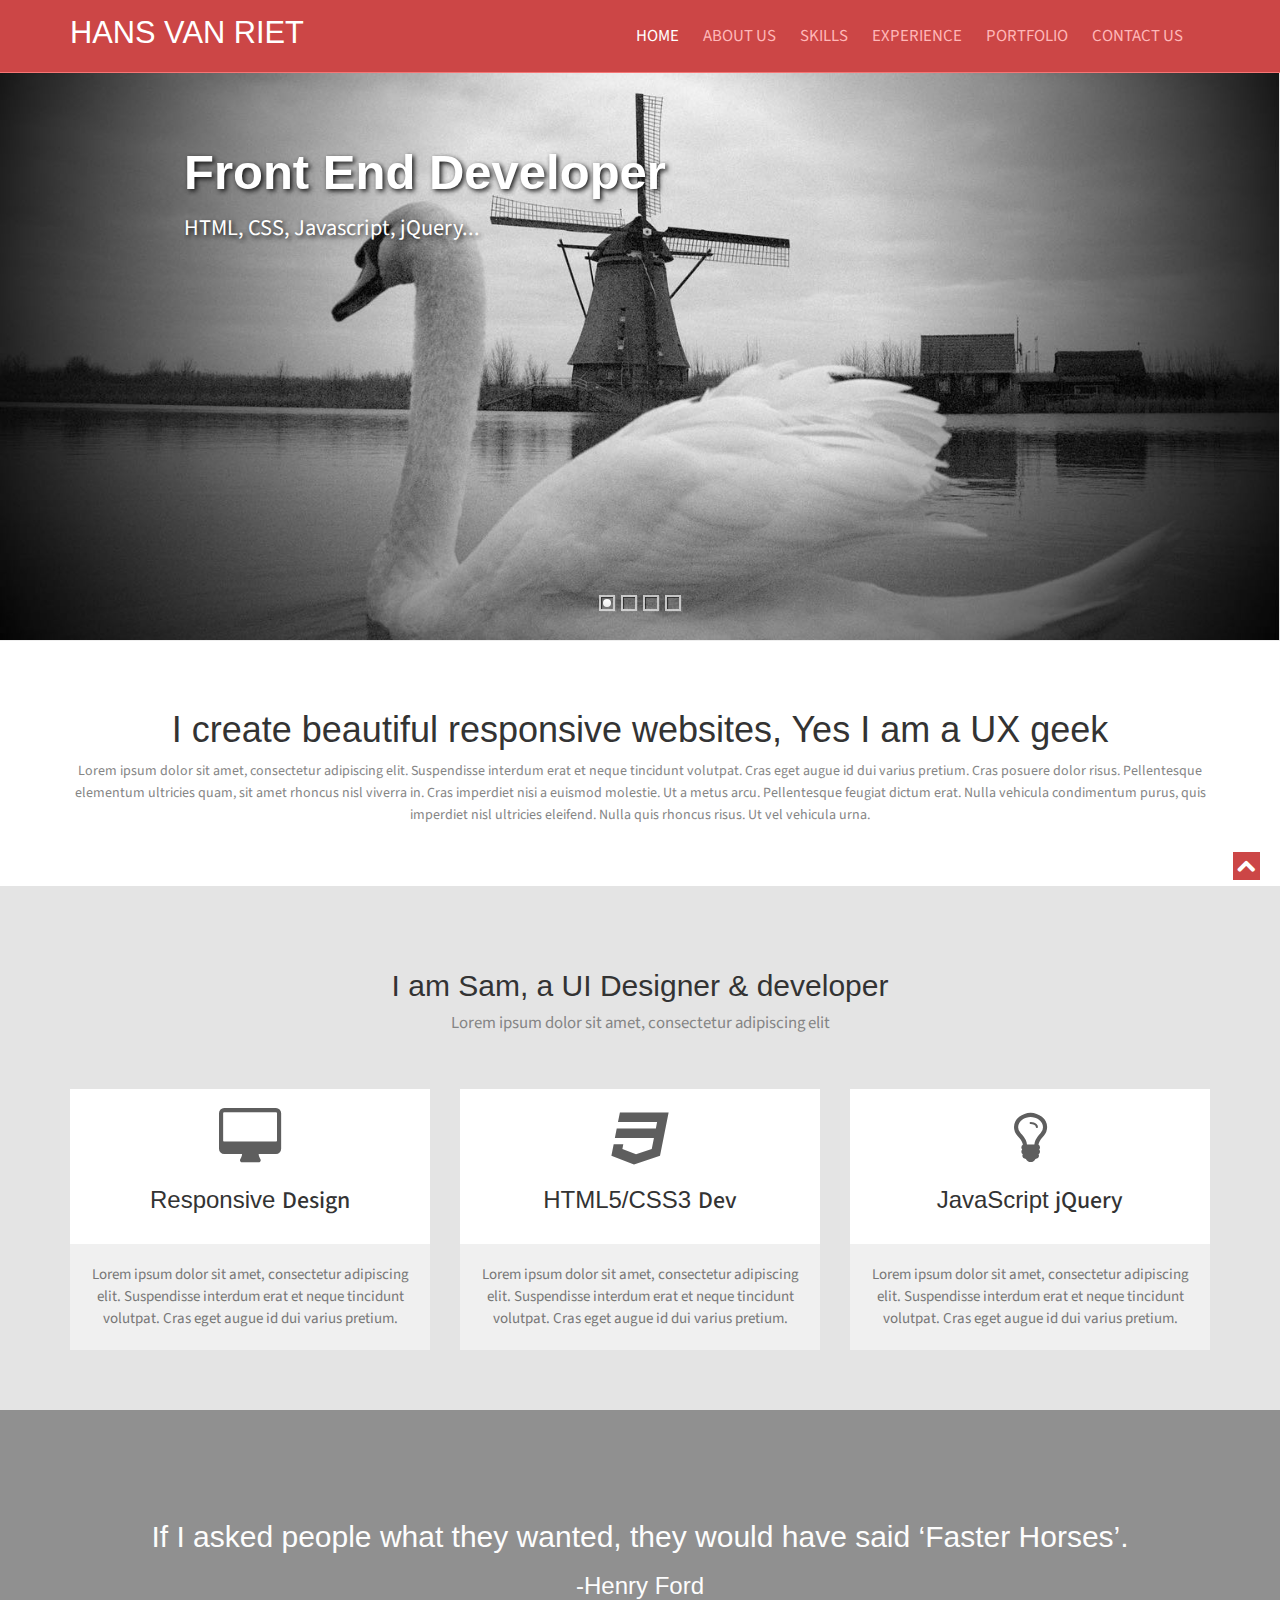
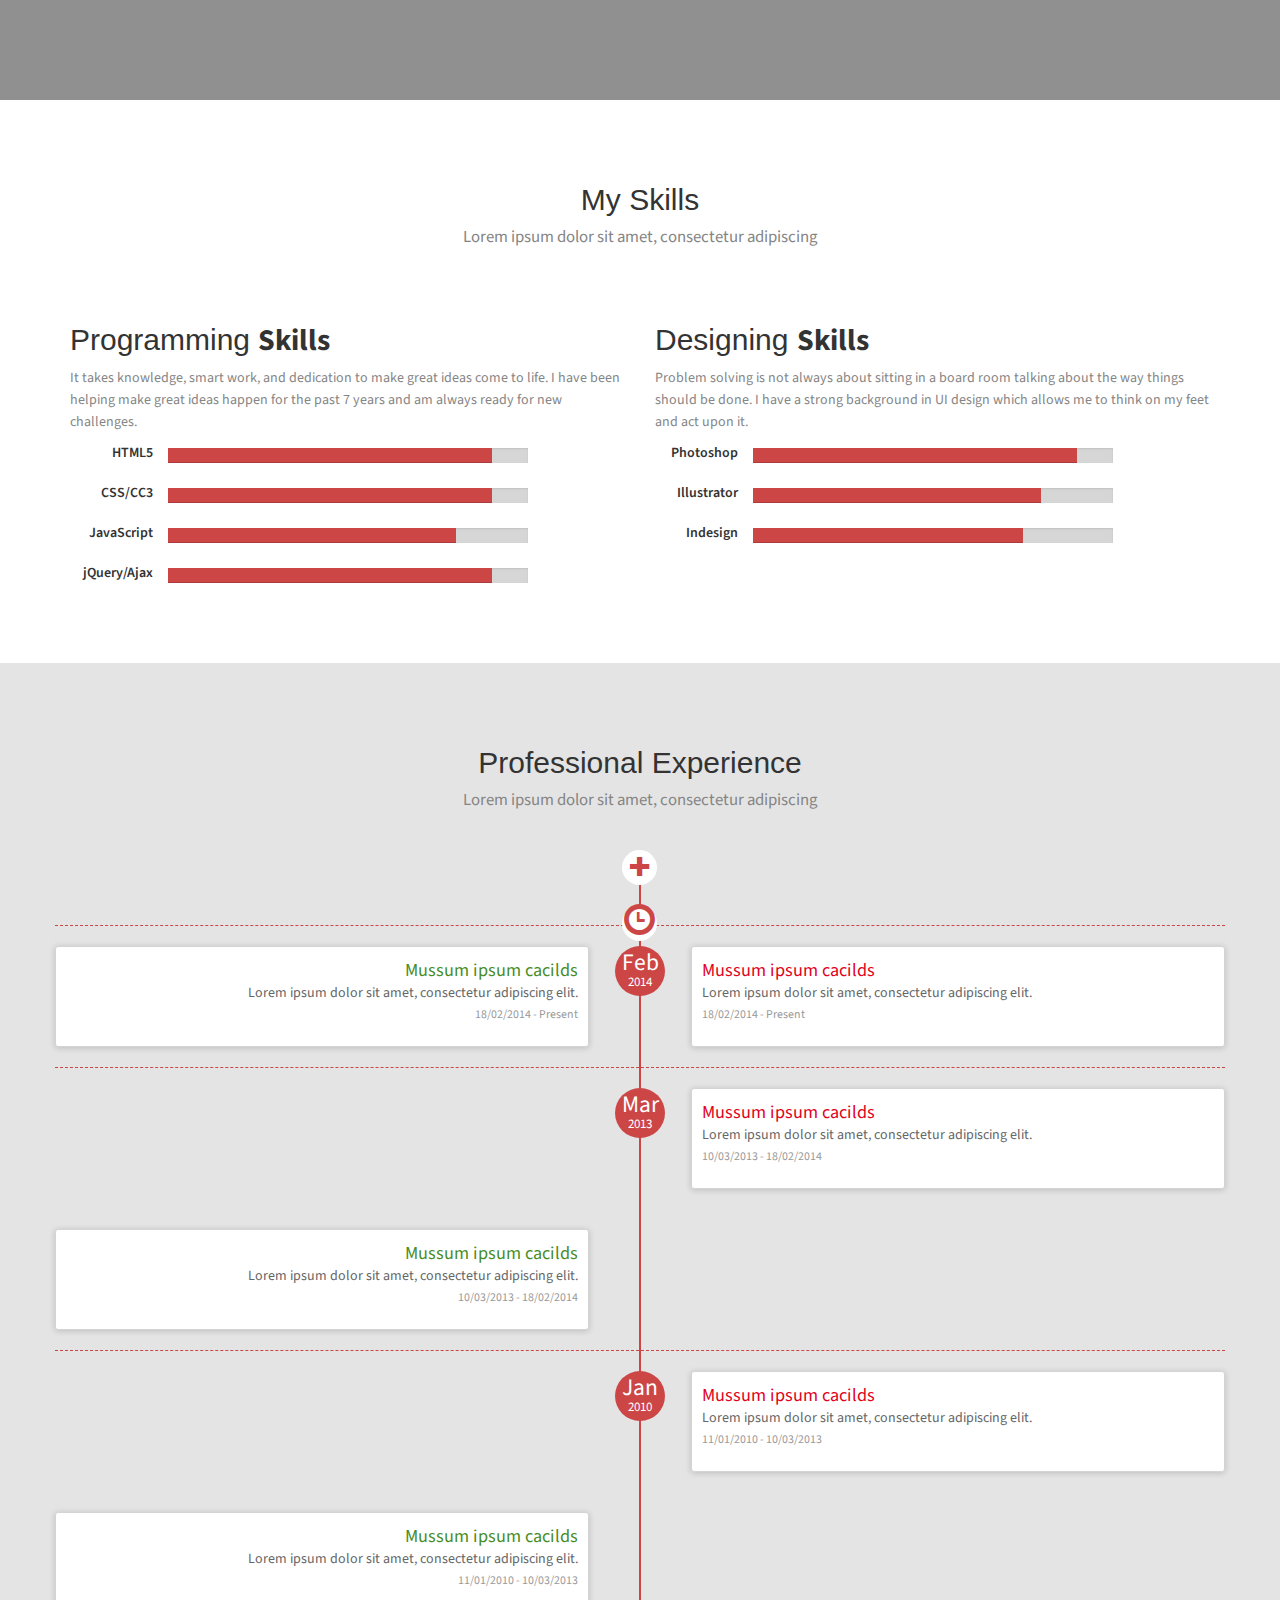
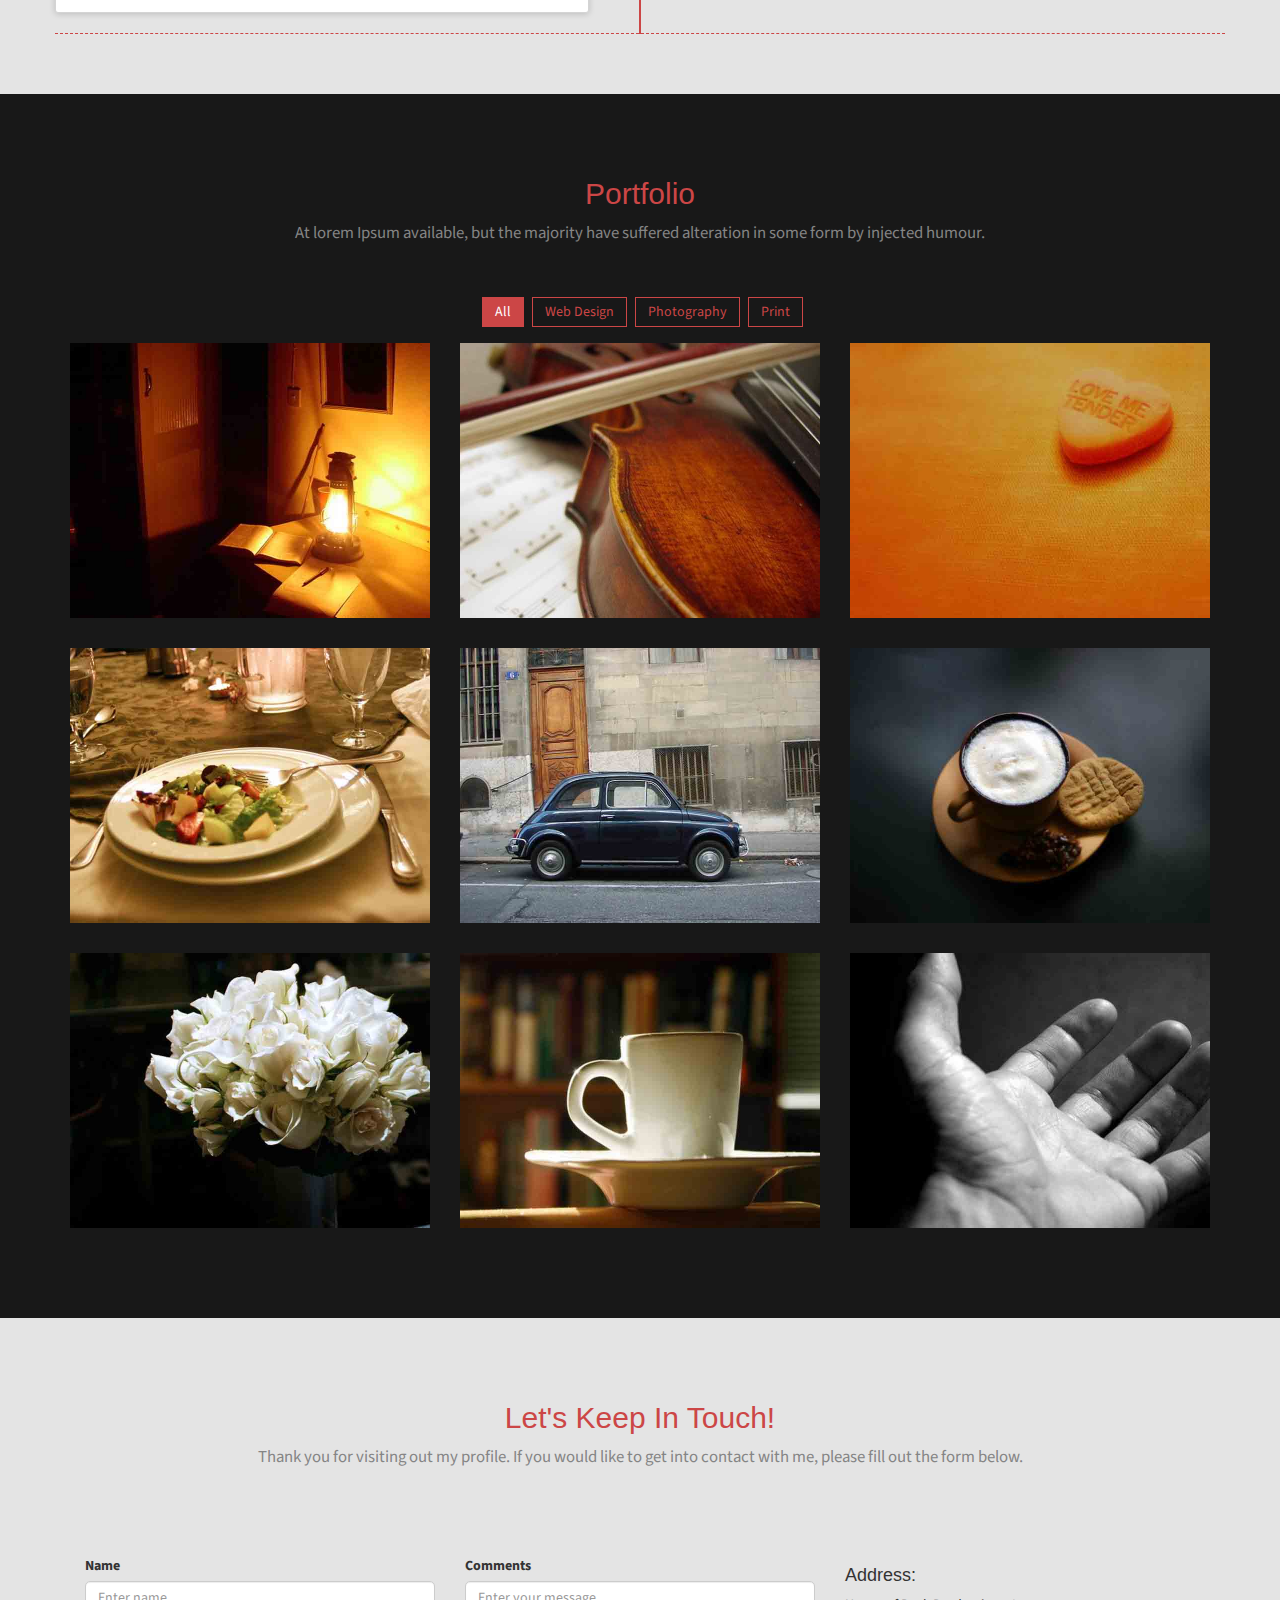
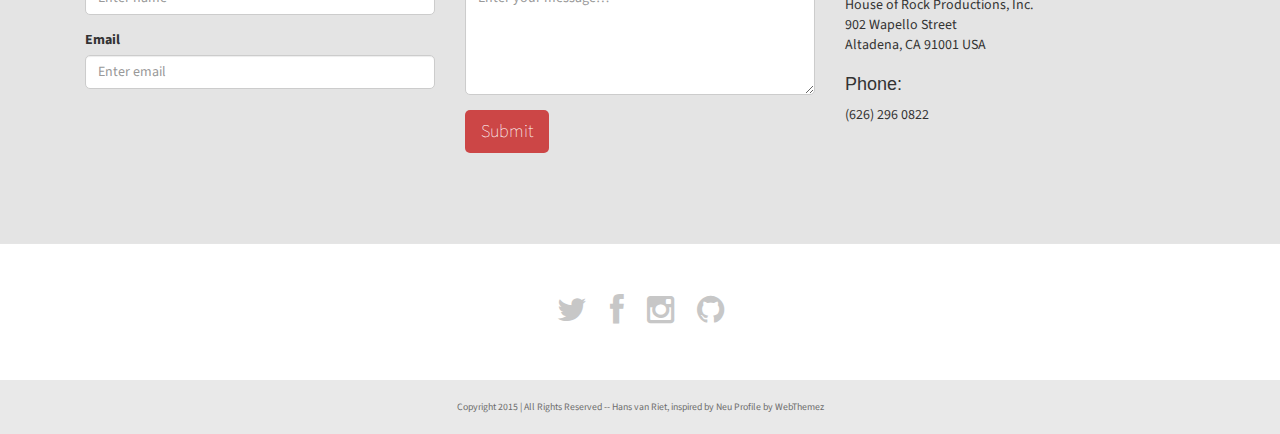
==== commit 449d8d64: "Comodoro and Portfolio work" ====
--- a/Ziplines/Portfolio/index.html
+++ b/Ziplines/Portfolio/index.html
@@ -1,639 +1,634 @@
-<!doctype html>
-<!--[if IE 7 ]>    <html lang="en-gb" class="isie ie7 oldie no-js"> <![endif]-->
-<!--[if IE 8 ]>    <html lang="en-gb" class="isie ie8 oldie no-js"> <![endif]-->
-<!--[if IE 9 ]>    <html lang="en-gb" class="isie ie9 no-js"> <![endif]-->
-<!--[if (gt IE 9)|!(IE)]><!-->
-<html lang="en-gb" class="no-js">
-<!--<![endif]-->
-<head>
-    <meta charset="utf-8">
-    <meta name="viewport" content="width=device-width, initial-scale=1, maximum-scale=1">
-    <!--[if lt IE 9]> 
-    <meta http-equiv="X-UA-Compatible" content="IE=edge,chrome=1">
-    <![endif]-->
-    <title>Neu Profile - Single page website</title>
-    <meta name="description" content="">
-    <meta name="author" content="WebThemez">
-    <!--[if lt IE 9]>
-        <script src="http://html5shim.googlecode.com/svn/trunk/html5.js"></script>
-    <![endif]-->
-    <!--[if lte IE 8]>
-		<script type="text/javascript" src="http://explorercanvas.googlecode.com/svn/trunk/excanvas.js"></script>
-	<![endif]-->
-    <link rel="stylesheet" href="css/bootstrap.min.css" />
-    <link rel="stylesheet" type="text/css" href="css/isotope.css" media="screen" />
-    <link rel="stylesheet" href="js/fancybox/jquery.fancybox.css" type="text/css" media="screen" />
-    <link rel="stylesheet" type="text/css" href="css/da-slider.css" />
-    <!-- Owl Carousel Assets -->
-    <link href="js/owl-carousel/owl.carousel.css" rel="stylesheet">
-    <link rel="stylesheet" href="css/styles.css" />
-    <!-- Font Awesome -->
-    <link href="font/css/font-awesome.min.css" rel="stylesheet">
-</head>
-
-<body>
-    <header class="header">
-        <div class="container">
-            <nav class="navbar navbar-inverse" role="navigation">
-                <div class="navbar-header">
-                    <button type="button" id="nav-toggle" class="navbar-toggle" data-toggle="collapse" data-target="#main-nav">
-                        <span class="sr-only">Toggle navigation</span>
-                        <span class="icon-bar"></span>
-                        <span class="icon-bar"></span>
-                        <span class="icon-bar"></span>
-                    </button>
-                    <a href="#" class="navbar-brand scroll-top logo"><b>Neu Profile</b></a>
-                </div>
-                <!--/.navbar-header-->
-                <div id="main-nav" class="collapse navbar-collapse">
-                    <ul class="nav navbar-nav" id="mainNav">
-                        <li class="active"><a href="#home" class="scroll-link">Home</a></li>
-                        <li><a href="#aboutUs" class="scroll-link">About Us</a></li>
-                        <li><a href="#skills" class="scroll-link">Skills</a></li>
-                        <li><a href="#experience" class="scroll-link">Experience</a></li>
-                        <li><a href="#portfolio" class="scroll-link">Portfolio</a></li>
-                        <li><a href="#contactUs" class="scroll-link">Contact Us</a></li>
-                    </ul>
-                </div>
-                <!--/.navbar-collapse-->
-            </nav>
-            <!--/.navbar-->
-        </div>
-        <!--/.container-->
-    </header>
-    <!--/.header-->
-    <div id="#top"></div>
-    <section id="home">
-        <div class="banner-container">
-            <img src="images/banner-bg.jpg" alt="banner" />
-            <div class="container banner-content">
-                <div id="da-slider" class="da-slider">
-                    <div class="da-slide">
-                        <h2>Webdesigner</h2>
-                        <p>Amazing free responsive website for free, enjoy!!!</p>
-                        <div class="da-img"></div>
-                    </div>
-                    <div class="da-slide">
-                        <h2>UX/UI Developer</h2>
-                        <p>I develop website using Bootstrap front-end framework..</p>
-                        <div class="da-img"></div>
-                    </div>
-                    <div class="da-slide">
-                        <h2>HTML5/CSS3</h2>
-                        <p>HTML5 is a markup language used for structuring and presenting Web.</p>
-                        <div class="da-img"></div>
-                    </div>
-                    <div class="da-slide">
-                        <h2>JavaScript/jQuery</h2>
-                        <p>jQuery: Write Less, Do More...</p>
-                        <div class="da-img"></div>
-                    </div>
-				<!--  <nav class="da-arrows">
-                        <span class="da-arrows-prev"></span>
-                        <span class="da-arrows-next"></span>
-                    </nav> -->
-                </div>
-            </div>
-        </div>
-    </section>
-    <section id="introText">
-        <div class="container">
-            <div class="text-center">
-            <h1>I create beautiful responsive websites, Yes I am a UX geek</h1>
-              <p>Lorem ipsum dolor sit amet, consectetur adipiscing elit. Suspendisse interdum erat et neque tincidunt volutpat. Cras eget augue id dui varius pretium. Cras posuere dolor risus. Pellentesque elementum ultricies quam, sit amet rhoncus nisl viverra in. Cras imperdiet nisi a euismod molestie. Ut a metus arcu. Pellentesque feugiat dictum erat. Nulla vehicula condimentum purus, quis imperdiet nisl ultricies eleifend. Nulla quis rhoncus risus. Ut vel vehicula urna.</p>
-            </div>
-        </div>
-
-    </section>
-    <!--About-->
-    <section id="aboutUs" class="secPad">
-        <div class="container">
-            <div class="heading text-center">
-                <!-- Heading -->
-                <h2>I am Sam, a UI Designer & developer</h2>
-                <p>Lorem ipsum dolor sit amet, consectetur adipiscing elit</p>
-            </div>
-            <div class="row">
-                <!-- item -->
-                <div class="col-md-4 text-center tileBox">
-                   <div class="txtHead"> <i class="fa fa-desktop"></i>
-                    <h3>Responsive <span class="id-color">Design</span></h3></div>
-                    <p>Lorem ipsum dolor sit amet, consectetur adipiscing elit. Suspendisse interdum erat et neque tincidunt volutpat. Cras eget augue id dui varius pretium.</p>
-                </div>
-                <!-- end: -->
-
-                <!-- item -->
-                <div class="col-md-4 text-center tileBox">
-                    <div class="txtHead"><i class="fa fa-css3"></i>
-                    <h3>HTML5/CSS3 <span class="id-color">Dev</span></h3></div>
-                    <p>Lorem ipsum dolor sit amet, consectetur adipiscing elit. Suspendisse interdum erat et neque tincidunt volutpat. Cras eget augue id dui varius pretium.</p>
-                </div>
-                <!-- end: -->
-
-                <!-- item -->
-                <div class="col-md-4 text-center tileBox">
-                    <div class="txtHead"><i class="fa fa-lightbulb-o"></i>
-                    <h3>JavaScript <span class="id-color">jQuery</span></h3></div>
-                    <p>Lorem ipsum dolor sit amet, consectetur adipiscing elit. Suspendisse interdum erat et neque tincidunt volutpat. Cras eget augue id dui varius pretium.</p>
-                </div>
-                <!-- end: -->
-            </div>
-        </div>
-    </section>
-    <!--Quote-->
-    <section id="quote" class="bg-parlex">
-        <div class="parlex-back">
-            <div class="container secPad text-center">
-				<h2>If I asked people what they wanted, they would have said ‘Faster Horses’.</h2><h3>-Henry Ford</h3>
-            </div>
-            <!--/.container-->
-        </div>
-    </section>
-    
-    <!--Skills-->
-    <section id="skills" class="secPad white">
-    	<div class="container">
-        <div class="heading text-center">
-                <!-- Heading -->
-                <h2>My Skills</h2>
-                <p>Lorem ipsum dolor sit amet, consectetur adipiscing</p>
-            </div>
-        	<div class="row">
-                <div class="col-sm-6">
-                    <h2>Programming <strong>Skills</strong></h2>
-                    <p class="mrgBtm20">
-                        It takes knowledge, smart work, and dedication to make great ideas come to life. I have been helping make great ideas happen for the past 7 years and am always ready for new challenges.
-                
-                    </p>
-                    <div class="row">
-                        <div class="col-md-2 skilltitle">HTML5</div>
-                        <div class="col-md-8">
-                            <div class="progress">
-                                <div class="progress-bar" role="progressbar" aria-valuenow="90" aria-valuemin="0" aria-valuemax="100" style="width: 90%;">
-                                    <span class="sr-only">90% Complete</span>
-                                </div>
-                            </div>
-                        </div>
-                    </div>
-                    <div class="row">
-                        <div class="col-md-2 skilltitle">CSS/CC3</div>
-                        <div class="col-md-8">
-                            <div class="progress">
-                                <div class="progress-bar" role="progressbar" aria-valuenow="90" aria-valuemin="0" aria-valuemax="100" style="width: 90%;">
-                                    <span class="sr-only">90% Complete</span>
-                                </div>
-                            </div>
-                        </div>
-                    </div>
-                    <div class="row">
-                        <div class="col-md-2 skilltitle">JavaScript</div>
-                        <div class="col-md-8">
-                            <div class="progress">
-                                <div class="progress-bar" role="progressbar" aria-valuenow="80" aria-valuemin="0" aria-valuemax="100" style="width: 80%;">
-                                    <span class="sr-only">80% Complete</span>
-                                </div>
-                            </div>
-                        </div>
-                    </div>
-                    <div class="row">
-                        <div class="col-md-2 skilltitle">jQuery/Ajax</div>
-                        <div class="col-md-8">
-                            <div class="progress">
-                                <div class="progress-bar" role="progressbar" aria-valuenow="90" aria-valuemin="0" aria-valuemax="100" style="width: 90%;">
-                                    <span class="sr-only">90% Complete</span>
-                                </div>
-                            </div>
-                        </div>
-                    </div>      
-                </div>
-                <div class="col-sm-6">
-                    <h2>Designing <strong>Skills</strong></h2>
-                    <p class="mrgBtm20">
-                        Problem solving is not always about sitting in a board room talking about the way things should be done. I have a strong background in UI design which allows me to think on my feet and act upon it.
-                
-                    </p>
-                    <div class="row">
-                        <div class="col-md-2 skilltitle">Photoshop</div>
-                        <div class="col-md-8">
-                            <div class="progress">
-                                <div class="progress-bar" role="progressbar" aria-valuenow="90" aria-valuemin="0" aria-valuemax="100" style="width: 90%;">
-                                    <span class="sr-only">90% Complete</span>
-                                </div>
-                            </div>
-                        </div>
-                    </div>
-                    <div class="row">
-                        <div class="col-md-2 skilltitle">Illustrator</div>
-                        <div class="col-md-8">
-                            <div class="progress">
-                                <div class="progress-bar" role="progressbar" aria-valuenow="80" aria-valuemin="0" aria-valuemax="100" style="width: 80%;">
-                                    <span class="sr-only">80% Complete</span>
-                                </div>
-                            </div>
-                        </div>
-                    </div>
-                    <div class="row">
-                        <div class="col-md-2 skilltitle">Indesign</div>
-                        <div class="col-md-8">
-                            <div class="progress">
-                                <div class="progress-bar" role="progressbar" aria-valuenow="75" aria-valuemin="0" aria-valuemax="100" style="width: 75%;">
-                                    <span class="sr-only">75% Complete</span>
-                                </div>
-                            </div>
-                        </div>
-                    </div>
-                </div>
-            </div>
-        </div>        
-    </section>
-    
-    <!--Experience-->
-    <section id="experience" class="secPad">
-    	<div class="container">     
-           <div class="heading text-center">
-                <!-- Heading -->
-                <h2>Professional Experience</h2>
-                <p>Lorem ipsum dolor sit amet, consectetur adipiscing</p>
-            </div>
-        <div id="timeline"><div class="row timeline-movement timeline-movement-top">
-        <div class="timeline-badge timeline-future-movement">
-            <a href="#">
-                <span class="glyphicon glyphicon-plus"></span>
-            </a>
-        </div>
-        <div class="timeline-badge timeline-filter-movement">
-            <a href="#">
-                <span class="glyphicon glyphicon-time"></span>
-            </a>
-        </div>
-    
-    </div>
-    <div class="row timeline-movement">
-    
-        <div class="timeline-badge">
-            <span class="timeline-balloon-date-day">Feb</span>
-            <span class="timeline-balloon-date-month">2014</span>
-        </div>
-    
-    
-        <div class="col-sm-6  timeline-item">
-            <div class="row">
-                <div class="col-sm-11">
-                    <div class="timeline-panel credits">
-                        <ul class="timeline-panel-ul">
-                            <li><span class="importo">Mussum ipsum cacilds</span></li>
-                            <li><span class="causale">Lorem ipsum dolor sit amet, consectetur adipiscing elit. </span> </li>
-                            <li><p><small class="text-muted"> 18/02/2014 - Present</small></p> </li>
-                        </ul>
-                    </div>
-    
-                </div>
-            </div>
-        </div>
-    
-        <div class="col-sm-6  timeline-item">
-            <div class="row">
-                <div class="col-sm-offset-1 col-sm-11">
-                    <div class="timeline-panel debits">
-                        <ul class="timeline-panel-ul">
-                            <li><span class="importo">Mussum ipsum cacilds</span></li>
-                            <li><span class="causale">Lorem ipsum dolor sit amet, consectetur adipiscing elit. </span> </li>
-                            <li><p><small class="text-muted"> 18/02/2014 - Present</small></p> </li>
-                        </ul>
-                    </div>
-    
-                </div>
-            </div>
-        </div>
-    </div>
-    
-    <!--due -->
-    
-    <div class="row timeline-movement">
-    
-    
-        <div class="timeline-badge">
-            <span class="timeline-balloon-date-day">Mar</span>
-            <span class="timeline-balloon-date-month">2013</span>
-        </div>
-    
-        <div class="col-sm-offset-6 col-sm-6  timeline-item">
-            <div class="row">
-                <div class="col-sm-offset-1 col-sm-11">
-                    <div class="timeline-panel debits">
-                        <ul class="timeline-panel-ul">
-                            <li><span class="importo">Mussum ipsum cacilds</span></li>
-                            <li><span class="causale">Lorem ipsum dolor sit amet, consectetur adipiscing elit. </span> </li>
-                            <li><p><small class="text-muted"> 10/03/2013 - 18/02/2014</small></p> </li>
-                        </ul>
-                    </div>
-    
-                </div>
-            </div>
-        </div>
-    
-        <div class="col-sm-6  timeline-item">
-            <div class="row">
-                <div class="col-sm-11">
-                    <div class="timeline-panel credits">
-                        <ul class="timeline-panel-ul">
-                            <li><span class="importo">Mussum ipsum cacilds</span></li>
-                            <li><span class="causale">Lorem ipsum dolor sit amet, consectetur adipiscing elit. </span> </li>
-                            <li><p><small class="text-muted"> 10/03/2013 - 18/02/2014</small></p> </li>
-                        </ul>
-                    </div>
-    
-                </div>
-            </div>
-        </div>
-    
-    
-    </div>
-    <div class="row timeline-movement">
-    
-    
-        <div class="timeline-badge">
-            <span class="timeline-balloon-date-day">Jan</span>
-            <span class="timeline-balloon-date-month">2010</span>
-        </div>
-    
-        <div class="col-sm-offset-6 col-sm-6  timeline-item">
-            <div class="row">
-                <div class="col-sm-offset-1 col-sm-11">
-                    <div class="timeline-panel debits">
-                        <ul class="timeline-panel-ul">
-                            <li><span class="importo">Mussum ipsum cacilds</span></li>
-                            <li><span class="causale">Lorem ipsum dolor sit amet, consectetur adipiscing elit. </span> </li>
-                            <li><p><small class="text-muted"> 11/01/2010 - 10/03/2013</small></p> </li>
-                        </ul>
-                    </div>
-    
-                </div>
-            </div>
-        </div>
-    
-        <div class="col-sm-6  timeline-item">
-            <div class="row">
-                <div class="col-sm-11">
-                    <div class="timeline-panel credits">
-                        <ul class="timeline-panel-ul">
-                            <li><span class="importo">Mussum ipsum cacilds</span></li>
-                            <li><span class="causale">Lorem ipsum dolor sit amet, consectetur adipiscing elit. </span> </li>
-                            <li><p><small class="text-muted"> 11/01/2010 - 10/03/2013</small></p> </li>
-                        </ul>
-                    </div>
-    
-                </div>
-            </div>
-        </div>
-    
-    
-    </div>
-    </div>
-    </div>
-    
-    </section>
-    
-  
-   <!--Portfolio-->
-    <section id="portfolio" class="page-section section appear clearfix secPad">
-        <div class="container">
-
-            <div class="heading text-center">
-                <!-- Heading -->
-                <h2>Portfolio</h2>
-                <p>At lorem Ipsum available, but the majority have suffered alteration in some form by injected humour.</p>
-            </div>
-
-            <div class="row">
-                <nav id="filter" class="col-md-12 text-center">
-                    <ul>
-                        <li><a href="#" class="current btn-theme btn-small" data-filter="*">All</a></li>
-                        <li><a href="#" class="btn-theme btn-small" data-filter=".webdesign">Web Design</a></li>
-                        <li><a href="#" class="btn-theme btn-small" data-filter=".photography">Photography</a></li>
-                        <li><a href="#" class="btn-theme btn-small" data-filter=".print">Print</a></li>
-                    </ul>
-                </nav>
-                <div class="col-md-12">
-                    <div class="row">
-                        <div class="portfolio-items isotopeWrapper clearfix" id="3">
-
-                            <article class="col-sm-4 isotopeItem webdesign">
-                                <div class="portfolio-item">
-                                    <img src="images/portfolio/img1.jpg" alt="" />
-                                    <div class="portfolio-desc align-center">
-                                        <div class="folio-info">
-                                            <a href="images/portfolio/img1.jpg" class="fancybox">
-                                                <h5>Project Name</h5>
-                                                <i class="fa fa-arrows-alt fa-2x"></i></a>
-                                        </div>
-                                    </div>
-                                </div>
-                            </article>
-
-                            <article class="col-sm-4 isotopeItem photography">
-                                <div class="portfolio-item">
-                                    <img src="images/portfolio/img2.jpg" alt="" />
-                                    <div class="portfolio-desc align-center">
-                                        <div class="folio-info">
-                                            <a href="images/portfolio/img2.jpg" class="fancybox">
-                                                <h5>Project Name</h5>
-                                                <i class="fa fa-arrows-alt fa-2x"></i></a>
-                                        </div>
-                                    </div>
-                                </div>
-                            </article>
-
-
-                            <article class="col-sm-4 isotopeItem photography">
-                                <div class="portfolio-item">
-                                    <img src="images/portfolio/img3.jpg" alt="" />
-                                    <div class="portfolio-desc align-center">
-                                        <div class="folio-info">
-                                            <a href="images/portfolio/img3.jpg" class="fancybox">
-                                                <h5>Project Name</h5>
-                                                <i class="fa fa-arrows-alt fa-2x"></i></a>
-                                        </div>
-                                    </div>
-                                </div>
-                            </article>
-
-                            <article class="col-sm-4 isotopeItem print">
-                                <div class="portfolio-item">
-                                    <img src="images/portfolio/img4.jpg" alt="" />
-                                    <div class="portfolio-desc align-center">
-                                        <div class="folio-info">
-                                            <a href="images/portfolio/img4.jpg" class="fancybox">
-                                                <h5>Project Name</h5>
-                                                <i class="fa fa-arrows-alt fa-2x"></i></a>
-                                        </div>
-                                    </div>
-                                </div>
-                            </article>
-
-                            <article class="col-sm-4 isotopeItem photography">
-                                <div class="portfolio-item">
-                                    <img src="images/portfolio/img5.jpg" alt="" />
-                                    <div class="portfolio-desc align-center">
-                                        <div class="folio-info">
-                                            <a href="images/portfolio/img5.jpg" class="fancybox">
-                                                <h5>Project Name</h5>
-                                                <i class="fa fa-arrows-alt fa-2x"></i></a>
-                                        </div>
-                                    </div>
-                                </div>
-                            </article>
-
-                            <article class="col-sm-4 isotopeItem webdesign">
-                                <div class="portfolio-item">
-                                    <img src="images/portfolio/img6.jpg" alt="" />
-                                    <div class="portfolio-desc align-center">
-                                        <div class="folio-info">
-                                            <a href="images/portfolio/img6.jpg" class="fancybox">
-                                                <h5>Project Name</h5>
-                                                <i class="fa fa-arrows-alt fa-2x"></i></a>
-                                        </div>
-                                    </div>
-                                </div>
-                            </article>
-
-                            <article class="col-sm-4 isotopeItem print">
-                                <div class="portfolio-item">
-                                    <img src="images/portfolio/img7.jpg" alt="" />
-                                    <div class="portfolio-desc align-center">
-                                        <div class="folio-info">
-                                            <a href="images/portfolio/img7.jpg" class="fancybox">
-                                                <h5>Project Name</h5>
-                                                <i class="fa fa-arrows-alt fa-2x"></i></a>
-                                        </div>
-                                    </div>
-                                </div>
-                            </article>
-
-                            <article class="col-sm-4 isotopeItem photography">
-                                <div class="portfolio-item">
-                                    <img src="images/portfolio/img8.jpg" alt="" />
-                                    <div class="portfolio-desc align-center">
-                                        <div class="folio-info">
-                                            <a href="images/portfolio/img8.jpg" class="fancybox">
-                                                <h5>Project Name</h5>
-                                                <i class="fa fa-arrows-alt fa-2x"></i></a>
-                                        </div>
-                                    </div>
-                                </div>
-                            </article>
-
-                            <article class="col-sm-4 isotopeItem print">
-                                <div class="portfolio-item">
-                                    <img src="images/portfolio/img9.jpg" alt="" />
-                                    <div class="portfolio-desc align-center">
-                                        <div class="folio-info">
-                                            <a href="images/portfolio/img9.jpg" class="fancybox">
-                                                <h5>Project Name</h5>
-                                                <i class="fa fa-arrows-alt fa-2x"></i></a>
-                                        </div>
-                                    </div>
-                                </div>
-                            </article>
-                        </div>
-
-                    </div>
-
-
-                </div>
-            </div>
-
-        </div>
-    </section>
-
-	<!--Contact -->
-    <section id="contactUs" class="page-section secPad">
-        <div class="container">
-
-            <div class="row">
-                <div class="heading text-center">
-                    <!-- Heading -->
-                    <h2>Let's Keep In Touch!</h2>
-                    <p>Thank you for visiting out my profile. If you would like to get into contact with me, please fill out the form below.</p>
-                </div>
-            </div>
-
-            <div class="row mrgn30">
-
-                <form method="post" action="" id="contactfrm" role="form">
-
-                    <div class="col-sm-4">
-                        <div class="form-group">
-                            <label for="name">Name</label>
-                            <input type="text" class="form-control" name="name" id="name" placeholder="Enter name" title="Please enter your name (at least 2 characters)">
-                        </div>
-                        <div class="form-group">
-                            <label for="email">Email</label>
-                            <input type="email" class="form-control" name="email" id="email" placeholder="Enter email" title="Please enter a valid email address">
-                        </div>
-                    </div>
-                    <div class="col-sm-4">
-                        <div class="form-group">
-                            <label for="comments">Comments</label>
-                            <textarea name="comment" class="form-control" id="comments" cols="3" rows="5" placeholder="Enter your message…" title="Please enter your message (at least 10 characters)"></textarea>
-                        </div>
-                        <button name="submit" type="submit" class="btn btn-lg btn-primary" id="submit">Submit</button>
-                        <div class="result"></div>
-                    </div>
-                </form>
-                <div class="col-sm-4">
-                    <h4>Address:</h4>
-                    <address>
-                        WebThemez Company<br>
-                        134 Stilla. Tae., 414515<br>
-                        Leorislon, SA 02434-34534 USA
-                        <br>
-                    </address>
-                    <h4>Phone:</h4>
-                    <address>
-                        12345-49589-2<br>
-                    </address>
-                </div>
-            </div>
-        </div>
-        <!--/.container-->
-    </section>
-    <footer>
-        <div class="container">
-            <div class="social text-center">
-                <a href="#"><i class="fa fa-twitter"></i></a>
-                <a href="#"><i class="fa fa-facebook"></i></a>
-                <a href="#"><i class="fa fa-dribbble"></i></a>
-                <a href="#"><i class="fa fa-flickr"></i></a>
-                <a href="#"><i class="fa fa-github"></i></a>
-            </div>
-
-            <div class="clear"></div>
-            <!--CLEAR FLOATS-->
-        </div>
-    </footer>
-    <!--/.page-section-->
-    <section class="copyright">
-        <div class="container">
-            <div class="row">
-                <div class="col-sm-12 text-center">
-                    Copyright 2014 | All Rights Reserved  -- Template by <a href="http://webThemez.com">WebThemez.com</a>
-                </div>
-            </div>
-            <!-- / .row -->
-        </div>
-    </section>
-    <a href="#top" class="topHome"><i class="fa fa-chevron-up fa-2x"></i></a>
-
-    <!--[if lte IE 8]><script src="//ajax.googleapis.com/ajax/libs/jquery/1.11.0/jquery.min.js"></script><![endif]-->
-    <script src="js/modernizr-latest.js"></script>
-    <script src="js/jquery-1.8.2.min.js" type="text/javascript"></script>
-    <script src="js/bootstrap.min.js" type="text/javascript"></script>
-    <script src="js/jquery.isotope.min.js" type="text/javascript"></script>
-    <script src="js/fancybox/jquery.fancybox.pack.js" type="text/javascript"></script>
-    <script src="js/jquery.nav.js" type="text/javascript"></script>
-    <script src="js/jquery.cslider.js" type="text/javascript"></script>
-    <script src="js/custom.js" type="text/javascript"></script>
-    <script src="js/owl-carousel/owl.carousel.js"></script>
-</body>
-</html>
+<!doctype html>
+<!--[if IE 7 ]>    <html lang="en-gb" class="isie ie7 oldie no-js"> <![endif]-->
+<!--[if IE 8 ]>    <html lang="en-gb" class="isie ie8 oldie no-js"> <![endif]-->
+<!--[if IE 9 ]>    <html lang="en-gb" class="isie ie9 no-js"> <![endif]-->
+<!--[if (gt IE 9)|!(IE)]><!-->
+<html lang="en-gb" class="no-js">
+<!--<![endif]-->
+<head>
+    <meta charset="utf-8">
+    <meta name="viewport" content="width=device-width, initial-scale=1, maximum-scale=1">
+    <!--[if lt IE 9]> 
+    <meta http-equiv="X-UA-Compatible" content="IE=edge,chrome=1">
+    <![endif]-->
+    <title>Hans van Riet - Front End Developer</title>
+    <meta name="description" content="Hans van Riet Web Developer Portfolio">
+    <meta name="author" content="Hans van Riet, inspired by Neu Profile by WebThemez">
+    <!--[if lt IE 9]>
+        <script src="http://html5shim.googlecode.com/svn/trunk/html5.js"></script>
+    <![endif]-->
+    <!--[if lte IE 8]>
+		<script type="text/javascript" src="http://explorercanvas.googlecode.com/svn/trunk/excanvas.js"></script>
+	<![endif]-->
+    <link rel="stylesheet" href="css/bootstrap.min.css" />
+    <link rel="stylesheet" type="text/css" href="css/isotope.css" media="screen" />
+    <link rel="stylesheet" href="js/fancybox/jquery.fancybox.css" type="text/css" media="screen" />
+    <link rel="stylesheet" type="text/css" href="css/da-slider.css" />
+    <!-- Owl Carousel Assets -->
+    <link href="js/owl-carousel/owl.carousel.css" rel="stylesheet">
+    <link rel="stylesheet" href="css/styles.css" />
+    <!-- Font Awesome -->
+    <link href="font/css/font-awesome.min.css" rel="stylesheet">
+</head>
+
+<body>
+    <header class="header">
+        <div class="container">
+            <nav class="navbar navbar-inverse" role="navigation">
+                <div class="navbar-header">
+                    <button type="button" id="nav-toggle" class="navbar-toggle" data-toggle="collapse" data-target="#main-nav">
+                        <span class="sr-only">Toggle navigation</span>
+                        <span class="icon-bar"></span>
+                        <span class="icon-bar"></span>
+                        <span class="icon-bar"></span>
+                    </button>
+					<a href="#" class="navbar-brand scroll-top logo"><b>HANS VAN RIET</b></a>
+                </div>
+                <!--/.navbar-header-->
+                <div id="main-nav" class="collapse navbar-collapse">
+                    <ul class="nav navbar-nav" id="mainNav">
+                        <li class="active"><a href="#home" class="scroll-link">Home</a></li>
+                        <li><a href="#aboutUs" class="scroll-link">About Us</a></li>
+                        <li><a href="#skills" class="scroll-link">Skills</a></li>
+                        <li><a href="#experience" class="scroll-link">Experience</a></li>
+                        <li><a href="#portfolio" class="scroll-link">Portfolio</a></li>
+                        <li><a href="#contactUs" class="scroll-link">Contact Us</a></li>
+                    </ul>
+                </div>
+                <!--/.navbar-collapse-->
+            </nav>
+            <!--/.navbar-->
+        </div>
+        <!--/.container-->
+    </header>
+    <!--/.header-->
+    <div id="#top"></div>
+    <section id="home">
+        <div class="banner-container">
+            <img src="images/banner-bg.jpg" alt="banner" />
+            <div class="container banner-content">
+                <div id="da-slider" class="da-slider">
+                    <div class="da-slide">
+                        <h2>Front End Developer</h2>
+                        <p>HTML, CSS, Javascript, jQuery...</p>
+                        <div class="da-img"></div>
+                    </div>
+                    <div class="da-slide">
+                        <h2>Frameworks</h2>
+                        <p>Bootstrap, Angular JS, Node.js, Express.js, Meteor...</p>
+                        <div class="da-img"></div>
+                    </div>
+                    <div class="da-slide">
+                        <h2>Programming Languages</h2>
+                        <p>Javascript, PHP, Python, Swift, Objective-C, C++...</p>
+                        <div class="da-img"></div>
+                    </div>
+                    <div class="da-slide">
+                        <h2>Debugging & Troubleshooting</h2>
+                        <p>Freelance Services 24/7, Travel Anywhere...</p>
+                        <div class="da-img"></div>
+                    </div>
+                </div>
+            </div>
+        </div>
+    </section>
+    <section id="introText">
+        <div class="container">
+            <div class="text-center">
+            <h1>I create beautiful responsive websites, Yes I am a UX geek</h1>
+              <p>Lorem ipsum dolor sit amet, consectetur adipiscing elit. Suspendisse interdum erat et neque tincidunt volutpat. Cras eget augue id dui varius pretium. Cras posuere dolor risus. Pellentesque elementum ultricies quam, sit amet rhoncus nisl viverra in. Cras imperdiet nisi a euismod molestie. Ut a metus arcu. Pellentesque feugiat dictum erat. Nulla vehicula condimentum purus, quis imperdiet nisl ultricies eleifend. Nulla quis rhoncus risus. Ut vel vehicula urna.</p>
+            </div>
+        </div>
+
+    </section>
+    <!--About-->
+    <section id="aboutUs" class="secPad">
+        <div class="container">
+            <div class="heading text-center">
+                <!-- Heading -->
+                <h2>I am Sam, a UI Designer & developer</h2>
+                <p>Lorem ipsum dolor sit amet, consectetur adipiscing elit</p>
+            </div>
+            <div class="row">
+                <!-- item -->
+                <div class="col-md-4 text-center tileBox">
+                   <div class="txtHead"> <i class="fa fa-desktop"></i>
+                    <h3>Responsive <span class="id-color">Design</span></h3></div>
+                    <p>Lorem ipsum dolor sit amet, consectetur adipiscing elit. Suspendisse interdum erat et neque tincidunt volutpat. Cras eget augue id dui varius pretium.</p>
+                </div>
+                <!-- end: -->
+
+                <!-- item -->
+                <div class="col-md-4 text-center tileBox">
+                    <div class="txtHead"><i class="fa fa-css3"></i>
+                    <h3>HTML5/CSS3 <span class="id-color">Dev</span></h3></div>
+                    <p>Lorem ipsum dolor sit amet, consectetur adipiscing elit. Suspendisse interdum erat et neque tincidunt volutpat. Cras eget augue id dui varius pretium.</p>
+                </div>
+                <!-- end: -->
+
+                <!-- item -->
+                <div class="col-md-4 text-center tileBox">
+                    <div class="txtHead"><i class="fa fa-lightbulb-o"></i>
+                    <h3>JavaScript <span class="id-color">jQuery</span></h3></div>
+                    <p>Lorem ipsum dolor sit amet, consectetur adipiscing elit. Suspendisse interdum erat et neque tincidunt volutpat. Cras eget augue id dui varius pretium.</p>
+                </div>
+                <!-- end: -->
+            </div>
+        </div>
+    </section>
+    <!--Quote-->
+    <section id="quote" class="bg-parlex">
+        <div class="parlex-back">
+            <div class="container secPad text-center">
+				<h2>If I asked people what they wanted, they would have said ‘Faster Horses’.</h2><h3>-Henry Ford</h3>
+            </div>
+            <!--/.container-->
+        </div>
+    </section>
+    
+    <!--Skills-->
+    <section id="skills" class="secPad white">
+    	<div class="container">
+        <div class="heading text-center">
+                <!-- Heading -->
+                <h2>My Skills</h2>
+                <p>Lorem ipsum dolor sit amet, consectetur adipiscing</p>
+            </div>
+        	<div class="row">
+                <div class="col-sm-6">
+                    <h2>Programming <strong>Skills</strong></h2>
+                    <p class="mrgBtm20">
+                        It takes knowledge, smart work, and dedication to make great ideas come to life. I have been helping make great ideas happen for the past 7 years and am always ready for new challenges.
+                
+                    </p>
+                    <div class="row">
+                        <div class="col-md-2 skilltitle">HTML5</div>
+                        <div class="col-md-8">
+                            <div class="progress">
+                                <div class="progress-bar" role="progressbar" aria-valuenow="90" aria-valuemin="0" aria-valuemax="100" style="width: 90%;">
+                                    <span class="sr-only">90% Complete</span>
+                                </div>
+                            </div>
+                        </div>
+                    </div>
+                    <div class="row">
+                        <div class="col-md-2 skilltitle">CSS/CC3</div>
+                        <div class="col-md-8">
+                            <div class="progress">
+                                <div class="progress-bar" role="progressbar" aria-valuenow="90" aria-valuemin="0" aria-valuemax="100" style="width: 90%;">
+                                    <span class="sr-only">90% Complete</span>
+                                </div>
+                            </div>
+                        </div>
+                    </div>
+                    <div class="row">
+                        <div class="col-md-2 skilltitle">JavaScript</div>
+                        <div class="col-md-8">
+                            <div class="progress">
+                                <div class="progress-bar" role="progressbar" aria-valuenow="80" aria-valuemin="0" aria-valuemax="100" style="width: 80%;">
+                                    <span class="sr-only">80% Complete</span>
+                                </div>
+                            </div>
+                        </div>
+                    </div>
+                    <div class="row">
+                        <div class="col-md-2 skilltitle">jQuery/Ajax</div>
+                        <div class="col-md-8">
+                            <div class="progress">
+                                <div class="progress-bar" role="progressbar" aria-valuenow="90" aria-valuemin="0" aria-valuemax="100" style="width: 90%;">
+                                    <span class="sr-only">90% Complete</span>
+                                </div>
+                            </div>
+                        </div>
+                    </div>      
+                </div>
+                <div class="col-sm-6">
+                    <h2>Designing <strong>Skills</strong></h2>
+                    <p class="mrgBtm20">
+                        Problem solving is not always about sitting in a board room talking about the way things should be done. I have a strong background in UI design which allows me to think on my feet and act upon it.
+                
+                    </p>
+                    <div class="row">
+                        <div class="col-md-2 skilltitle">Photoshop</div>
+                        <div class="col-md-8">
+                            <div class="progress">
+                                <div class="progress-bar" role="progressbar" aria-valuenow="90" aria-valuemin="0" aria-valuemax="100" style="width: 90%;">
+                                    <span class="sr-only">90% Complete</span>
+                                </div>
+                            </div>
+                        </div>
+                    </div>
+                    <div class="row">
+                        <div class="col-md-2 skilltitle">Illustrator</div>
+                        <div class="col-md-8">
+                            <div class="progress">
+                                <div class="progress-bar" role="progressbar" aria-valuenow="80" aria-valuemin="0" aria-valuemax="100" style="width: 80%;">
+                                    <span class="sr-only">80% Complete</span>
+                                </div>
+                            </div>
+                        </div>
+                    </div>
+                    <div class="row">
+                        <div class="col-md-2 skilltitle">Indesign</div>
+                        <div class="col-md-8">
+                            <div class="progress">
+                                <div class="progress-bar" role="progressbar" aria-valuenow="75" aria-valuemin="0" aria-valuemax="100" style="width: 75%;">
+                                    <span class="sr-only">75% Complete</span>
+                                </div>
+                            </div>
+                        </div>
+                    </div>
+                </div>
+            </div>
+        </div>        
+    </section>
+    
+    <!--Experience-->
+    <section id="experience" class="secPad">
+    	<div class="container">     
+           <div class="heading text-center">
+                <!-- Heading -->
+                <h2>Professional Experience</h2>
+                <p>Lorem ipsum dolor sit amet, consectetur adipiscing</p>
+            </div>
+        <div id="timeline"><div class="row timeline-movement timeline-movement-top">
+        <div class="timeline-badge timeline-future-movement">
+            <a href="#">
+                <span class="glyphicon glyphicon-plus"></span>
+            </a>
+        </div>
+        <div class="timeline-badge timeline-filter-movement">
+            <a href="#">
+                <span class="glyphicon glyphicon-time"></span>
+            </a>
+        </div>
+    
+    </div>
+    <div class="row timeline-movement">
+    
+        <div class="timeline-badge">
+            <span class="timeline-balloon-date-day">Feb</span>
+            <span class="timeline-balloon-date-month">2014</span>
+        </div>
+    
+    
+        <div class="col-sm-6  timeline-item">
+            <div class="row">
+                <div class="col-sm-11">
+                    <div class="timeline-panel credits">
+                        <ul class="timeline-panel-ul">
+                            <li><span class="importo">Mussum ipsum cacilds</span></li>
+                            <li><span class="causale">Lorem ipsum dolor sit amet, consectetur adipiscing elit. </span> </li>
+                            <li><p><small class="text-muted"> 18/02/2014 - Present</small></p> </li>
+                        </ul>
+                    </div>
+    
+                </div>
+            </div>
+        </div>
+    
+        <div class="col-sm-6  timeline-item">
+            <div class="row">
+                <div class="col-sm-offset-1 col-sm-11">
+                    <div class="timeline-panel debits">
+                        <ul class="timeline-panel-ul">
+                            <li><span class="importo">Mussum ipsum cacilds</span></li>
+                            <li><span class="causale">Lorem ipsum dolor sit amet, consectetur adipiscing elit. </span> </li>
+                            <li><p><small class="text-muted"> 18/02/2014 - Present</small></p> </li>
+                        </ul>
+                    </div>
+    
+                </div>
+            </div>
+        </div>
+    </div>
+    
+    <!--due -->
+    
+    <div class="row timeline-movement">
+    
+    
+        <div class="timeline-badge">
+            <span class="timeline-balloon-date-day">Mar</span>
+            <span class="timeline-balloon-date-month">2013</span>
+        </div>
+    
+        <div class="col-sm-offset-6 col-sm-6  timeline-item">
+            <div class="row">
+                <div class="col-sm-offset-1 col-sm-11">
+                    <div class="timeline-panel debits">
+                        <ul class="timeline-panel-ul">
+                            <li><span class="importo">Mussum ipsum cacilds</span></li>
+                            <li><span class="causale">Lorem ipsum dolor sit amet, consectetur adipiscing elit. </span> </li>
+                            <li><p><small class="text-muted"> 10/03/2013 - 18/02/2014</small></p> </li>
+                        </ul>
+                    </div>
+    
+                </div>
+            </div>
+        </div>
+    
+        <div class="col-sm-6  timeline-item">
+            <div class="row">
+                <div class="col-sm-11">
+                    <div class="timeline-panel credits">
+                        <ul class="timeline-panel-ul">
+                            <li><span class="importo">Mussum ipsum cacilds</span></li>
+                            <li><span class="causale">Lorem ipsum dolor sit amet, consectetur adipiscing elit. </span> </li>
+                            <li><p><small class="text-muted"> 10/03/2013 - 18/02/2014</small></p> </li>
+                        </ul>
+                    </div>
+    
+                </div>
+            </div>
+        </div>
+    
+    
+    </div>
+    <div class="row timeline-movement">
+    
+    
+        <div class="timeline-badge">
+            <span class="timeline-balloon-date-day">Jan</span>
+            <span class="timeline-balloon-date-month">2010</span>
+        </div>
+    
+        <div class="col-sm-offset-6 col-sm-6  timeline-item">
+            <div class="row">
+                <div class="col-sm-offset-1 col-sm-11">
+                    <div class="timeline-panel debits">
+                        <ul class="timeline-panel-ul">
+                            <li><span class="importo">Mussum ipsum cacilds</span></li>
+                            <li><span class="causale">Lorem ipsum dolor sit amet, consectetur adipiscing elit. </span> </li>
+                            <li><p><small class="text-muted"> 11/01/2010 - 10/03/2013</small></p> </li>
+                        </ul>
+                    </div>
+    
+                </div>
+            </div>
+        </div>
+    
+        <div class="col-sm-6  timeline-item">
+            <div class="row">
+                <div class="col-sm-11">
+                    <div class="timeline-panel credits">
+                        <ul class="timeline-panel-ul">
+                            <li><span class="importo">Mussum ipsum cacilds</span></li>
+                            <li><span class="causale">Lorem ipsum dolor sit amet, consectetur adipiscing elit. </span> </li>
+                            <li><p><small class="text-muted"> 11/01/2010 - 10/03/2013</small></p> </li>
+                        </ul>
+                    </div>
+    
+                </div>
+            </div>
+        </div>
+    
+    
+    </div>
+    </div>
+    </div>
+    
+    </section>
+    
+  
+   <!--Portfolio-->
+    <section id="portfolio" class="page-section section appear clearfix secPad">
+        <div class="container">
+
+            <div class="heading text-center">
+                <!-- Heading -->
+                <h2>Portfolio</h2>
+                <p>At lorem Ipsum available, but the majority have suffered alteration in some form by injected humour.</p>
+            </div>
+
+            <div class="row">
+                <nav id="filter" class="col-md-12 text-center">
+                    <ul>
+                        <li><a href="#" class="current btn-theme btn-small" data-filter="*">All</a></li>
+                        <li><a href="#" class="btn-theme btn-small" data-filter=".webdesign">Web Design</a></li>
+                        <li><a href="#" class="btn-theme btn-small" data-filter=".photography">Photography</a></li>
+                        <li><a href="#" class="btn-theme btn-small" data-filter=".print">Print</a></li>
+                    </ul>
+                </nav>
+                <div class="col-md-12">
+                    <div class="row">
+                        <div class="portfolio-items isotopeWrapper clearfix" id="3">
+
+                            <article class="col-sm-4 isotopeItem webdesign">
+                                <div class="portfolio-item">
+                                    <img src="images/portfolio/img1.jpg" alt="" />
+                                    <div class="portfolio-desc align-center">
+                                        <div class="folio-info">
+                                            <a href="images/portfolio/img1.jpg" class="fancybox">
+                                                <h5>Project Name</h5>
+                                                <i class="fa fa-arrows-alt fa-2x"></i></a>
+                                        </div>
+                                    </div>
+                                </div>
+                            </article>
+
+                            <article class="col-sm-4 isotopeItem photography">
+                                <div class="portfolio-item">
+                                    <img src="images/portfolio/img2.jpg" alt="" />
+                                    <div class="portfolio-desc align-center">
+                                        <div class="folio-info">
+                                            <a href="images/portfolio/img2.jpg" class="fancybox">
+                                                <h5>Project Name</h5>
+                                                <i class="fa fa-arrows-alt fa-2x"></i></a>
+                                        </div>
+                                    </div>
+                                </div>
+                            </article>
+
+
+                            <article class="col-sm-4 isotopeItem photography">
+                                <div class="portfolio-item">
+                                    <img src="images/portfolio/img3.jpg" alt="" />
+                                    <div class="portfolio-desc align-center">
+                                        <div class="folio-info">
+                                            <a href="images/portfolio/img3.jpg" class="fancybox">
+                                                <h5>Project Name</h5>
+                                                <i class="fa fa-arrows-alt fa-2x"></i></a>
+                                        </div>
+                                    </div>
+                                </div>
+                            </article>
+
+                            <article class="col-sm-4 isotopeItem print">
+                                <div class="portfolio-item">
+                                    <img src="images/portfolio/img4.jpg" alt="" />
+                                    <div class="portfolio-desc align-center">
+                                        <div class="folio-info">
+                                            <a href="images/portfolio/img4.jpg" class="fancybox">
+                                                <h5>Project Name</h5>
+                                                <i class="fa fa-arrows-alt fa-2x"></i></a>
+                                        </div>
+                                    </div>
+                                </div>
+                            </article>
+
+                            <article class="col-sm-4 isotopeItem photography">
+                                <div class="portfolio-item">
+                                    <img src="images/portfolio/img5.jpg" alt="" />
+                                    <div class="portfolio-desc align-center">
+                                        <div class="folio-info">
+                                            <a href="images/portfolio/img5.jpg" class="fancybox">
+                                                <h5>Project Name</h5>
+                                                <i class="fa fa-arrows-alt fa-2x"></i></a>
+                                        </div>
+                                    </div>
+                                </div>
+                            </article>
+
+                            <article class="col-sm-4 isotopeItem webdesign">
+                                <div class="portfolio-item">
+                                    <img src="images/portfolio/img6.jpg" alt="" />
+                                    <div class="portfolio-desc align-center">
+                                        <div class="folio-info">
+                                            <a href="images/portfolio/img6.jpg" class="fancybox">
+                                                <h5>Project Name</h5>
+                                                <i class="fa fa-arrows-alt fa-2x"></i></a>
+                                        </div>
+                                    </div>
+                                </div>
+                            </article>
+
+                            <article class="col-sm-4 isotopeItem print">
+                                <div class="portfolio-item">
+                                    <img src="images/portfolio/img7.jpg" alt="" />
+                                    <div class="portfolio-desc align-center">
+                                        <div class="folio-info">
+                                            <a href="images/portfolio/img7.jpg" class="fancybox">
+                                                <h5>Project Name</h5>
+                                                <i class="fa fa-arrows-alt fa-2x"></i></a>
+                                        </div>
+                                    </div>
+                                </div>
+                            </article>
+
+                            <article class="col-sm-4 isotopeItem photography">
+                                <div class="portfolio-item">
+                                    <img src="images/portfolio/img8.jpg" alt="" />
+                                    <div class="portfolio-desc align-center">
+                                        <div class="folio-info">
+                                            <a href="images/portfolio/img8.jpg" class="fancybox">
+                                                <h5>Project Name</h5>
+                                                <i class="fa fa-arrows-alt fa-2x"></i></a>
+                                        </div>
+                                    </div>
+                                </div>
+                            </article>
+
+                            <article class="col-sm-4 isotopeItem print">
+                                <div class="portfolio-item">
+                                    <img src="images/portfolio/img9.jpg" alt="" />
+                                    <div class="portfolio-desc align-center">
+                                        <div class="folio-info">
+                                            <a href="images/portfolio/img9.jpg" class="fancybox">
+                                                <h5>Project Name</h5>
+                                                <i class="fa fa-arrows-alt fa-2x"></i></a>
+                                        </div>
+                                    </div>
+                                </div>
+                            </article>
+                        </div>
+
+                    </div>
+
+
+                </div>
+            </div>
+
+        </div>
+    </section>
+
+	<!--Contact -->
+    <section id="contactUs" class="page-section secPad">
+        <div class="container">
+
+            <div class="row">
+                <div class="heading text-center">
+                    <!-- Heading -->
+                    <h2>Let's Keep In Touch!</h2>
+                    <p>Thank you for visiting out my profile. If you would like to get into contact with me, please fill out the form below.</p>
+                </div>
+            </div>
+
+            <div class="row mrgn30">
+
+                <form method="post" action="" id="contactfrm" role="form">
+
+                    <div class="col-sm-4">
+                        <div class="form-group">
+                            <label for="name">Name</label>
+                            <input type="text" class="form-control" name="name" id="name" placeholder="Enter name" title="Please enter your name (at least 2 characters)">
+                        </div>
+                        <div class="form-group">
+                            <label for="email">Email</label>
+                            <input type="email" class="form-control" name="email" id="email" placeholder="Enter email" title="Please enter a valid email address">
+                        </div>
+                    </div>
+                    <div class="col-sm-4">
+                        <div class="form-group">
+                            <label for="comments">Comments</label>
+                            <textarea name="comment" class="form-control" id="comments" cols="3" rows="5" placeholder="Enter your message…" title="Please enter your message (at least 10 characters)"></textarea>
+                        </div>
+                        <button name="submit" type="submit" class="btn btn-lg btn-primary" id="submit">Submit</button>
+                        <div class="result"></div>
+                    </div>
+                </form>
+                <div class="col-sm-4">
+                    <h4>Address:</h4>
+                    <address>
+                        House of Rock Productions, Inc.<br>
+                        902 Wapello Street<br>
+                        Altadena, CA 91001 USA
+                        <br>
+                    </address>
+                    <h4>Phone:</h4>
+                    <address>
+                        (626) 296 0822<br>
+                    </address>
+                </div>
+            </div>
+        </div>
+        <!--/.container-->
+    </section>
+    <footer>
+        <div class="container">
+            <div class="social text-center">
+                <a href="https://twitter.com/hansinla"><i class="fa fa-twitter"></i></a>
+                <a href="https://www.facebook.com/tvdirector"><i class="fa fa-facebook"></i></a>
+                <a href="https://instagram.com/hansinla/"><i class="fa fa-instagram"></i></a>
+                <a href="https://github.com/hansinla"><i class="fa fa-github"></i></a>
+            </div>
+
+            <div class="clear"></div>
+            <!--CLEAR FLOATS-->
+        </div>
+    </footer>
+    <!--/.page-section-->
+    <section class="copyright">
+        <div class="container">
+            <div class="row">
+                <div class="col-sm-12 text-center">
+                    Copyright 2015 | All Rights Reserved  -- Hans van Riet, inspired by Neu Profile by WebThemez
+                </div>
+            </div>
+            <!-- / .row -->
+        </div>
+    </section>
+    <a href="#top" class="topHome"><i class="fa fa-chevron-up fa-2x"></i></a>
+
+    <!--[if lte IE 8]><script src="//ajax.googleapis.com/ajax/libs/jquery/1.11.0/jquery.min.js"></script><![endif]-->
+    <script src="js/modernizr-latest.js"></script>
+    <script src="js/jquery-1.8.2.min.js" type="text/javascript"></script>
+    <script src="js/bootstrap.min.js" type="text/javascript"></script>
+    <script src="js/jquery.isotope.min.js" type="text/javascript"></script>
+    <script src="js/fancybox/jquery.fancybox.pack.js" type="text/javascript"></script>
+    <script src="js/jquery.nav.js" type="text/javascript"></script>
+    <script src="js/jquery.cslider.js" type="text/javascript"></script>
+    <script src="js/custom.js" type="text/javascript"></script>
+    <script src="js/owl-carousel/owl.carousel.js"></script>
+</body>
+</html>
--- a/Ziplines/Portfolio/css/da-slider.css
+++ b/Ziplines/Portfolio/css/da-slider.css
@@ -5,10 +5,7 @@
 	position: relative;
 	margin: 4% auto;
 	overflow: hidden;
-	/*background: transparent url(../images/waves.gif) repeat 0% 0%;
-	border-top: 8px solid #efc34a;
-	border-bottom: 8px solid #efc34a;
-	box-shadow: 0px 1px 1px rgba(0,0,0,0.2), 0px -2px 1px #fff;*/ 
+
 	-webkit-transition: background-position 1s ease-out 0.3s;
 	-moz-transition: background-position 1s ease-out 0.3s;
 	-o-transition: background-position 1s ease-out 0.3s;
@@ -22,6 +19,7 @@
 	top: 0px;
 	left: 0px; 
 	text-align: left;
+	text-shadow: 5px 5px 10px #000;
 }
 .da-slide-current{
 	z-index: 1000;
@@ -39,6 +37,7 @@
 	position: absolute;
 	opacity: 0;
 	left: 110%;
+	text-shadow: 2px 2px 5px #111 !important;
 }
 .da-slider-fb .da-slide h2,
 .da-slider-fb .da-slide p,
@@ -78,10 +77,10 @@
 	top: 70px;
 	height: 256px;
 	line-height: 320px;
-	left: 110%; /*60%*/
+	left: 110%;
 }
 .da-slide .da-link{
-	top: 270px; /*depends on p height*/
+	top: 270px;
 	color: #fff;
 	text-shadow: 1px 1px 1px rgba(0,0,0,0.2);
 	border: 3px solid rgba(255,255,255,0.8);
@@ -687,13 +686,13 @@
 	70%{ left: 30%;  opacity: 0; }
 	100%{ left: -50%; opacity: 0; }
 }
-
-@media (min-width: 768px) {
- 
-}
-@media (max-width: 768px) {
- 
-}
-@media (max-width: 480px) {
- 
-}
+
+@media (min-width: 768px) {
+ 
+}
+@media (max-width: 768px) {
+ 
+}
+@media (max-width: 480px) {
+ 
+}
--- a/Ziplines/Portfolio/css/styles.css
+++ b/Ziplines/Portfolio/css/styles.css
@@ -1,1141 +1,1144 @@
-/*
-Theme Name: City Square Theme
-Author URI: http://webthemez.com/
-Description: This theme is a pretty versatile, that places the emphasis of the home page. It would be great for a corporate websites, business websites, personal blog.
-License: Free to use for personal and commercial, but you need to place back link in the bottom of the template.
-*/
-@import url(http://fonts.googleapis.com/css?family=Source+Sans+Pro:400,600,700);
-@import url(http://fonts.googleapis.com/css?family=Pacifico);
-
-* {
-    margin: 0;
-    padding: 0;
-    font-family: 'Source Sans Pro', sans-serif;
-}
-
-body {
-    font-size: 14px;
-    font-family: 'Source Sans Pro', sans-serif;
-    -webkit-font-smoothing: antialiased;
-    background: #E4E4E4;
-}
-
-::selection {
-    color: #fff;
-    background: #CC4646;
-}
-
-::-moz-selection {
-    color: #fff;
-    background: #CC4646;
-}
-
-p {
-    color: #858585;
-	line-height:22px;
-}
-.white{
-	background:#fff;
-	}
-.pDark p {
-    color: #6D6D6D;
-}
-
-.pDark h3 {
-    color: #BEBEBE;
-}
-
-.btn, .form-control, .team-socials i {
-    border-radius: 5px !important;
-}
-
-.button-outline {
-    -webkit-font-smoothing: antialiased;
-    display: inline-block;
-    vertical-align: middle;
-    zoom: 1;
-    color: #fff;
-    padding: 10px 25px;
-    border: 2px solid #fff;
-    border-radius: 0px;
-    font-size: 16px;
-    font-weight: 400;
-    background: rgba(255,255,255,0.15);
-}
-
-    .button-outline:hover {
-        color: #fff;
-        background: rgba(255,255,255,0.35);
-    }
-
-a {
-    color: #CC4646;
-    text-decoration: none;
-    text-shadow: none;
-    -webkit-transition: all 0.2s linear;
-    -moz-transition: all 0.2s linear;
-    -ms-transition: all 0.2s linear;
-    -o-transition: all 0.2s linear;
-    transition: all 0.2s linear;
-}
-
-    a:hover {
-        color: #DF3927;
-        text-decoration: none;
-    }
-
-.btn {
-    border: 0px;
-    border-radius: 0px;
-}
-.btn:hover {
-background: #E24040;
-}
-
-.btn-primary {
-    background: #CC4646;
-}
-
-.form-control {
-    border-radius: 0px;
-}
-
-.mrgn30 {
-    margin: 30px 0;
-}
-
-.copyright {
-    color: #6D6D6D;
-    background: #E9E9E9;
-    padding: 20px 0;
-}
-
-#top {
-    position: relative;
-}
-
-.topHome {
-    position: fixed;
-    bottom: 20px;
-    right: 20px;
-    z-index: 5;
-	background: #CC4646;
-}
-.topHome .fa-2x {
-font-size: 20px;
-color:#fff;
-margin: 4px;
-}
-/* Header 
-----------------------------------------------*/
-.header {
-    position: fixed;
-    width: 100%;
-    background: #CC4646;
-    z-index: 50;
-    border-radius: 0;
-    top: 0px;
-    border-bottom: 1px solid #F57676;
-}
-
-.navbar-inverse .navbar-toggle {
-    border-color: #CC4646;
-    background-color: #CC4646;
-}
-.header .navbar {
-margin: 0;
-background: transparent !important;
-}
-    .navbar-inverse .navbar-toggle .icon-bar {
-        /*background-color: #CC4646;*/;
-    }
-
-    .navbar-inverse .navbar-toggle:hover, .navbar-inverse .navbar-toggle:focus {
-        background: #CC4646;
-    }
-
-.navbar-inverse .navbar-nav > li > a:hover, .navbar-inverse .navbar-nav > li > a:focus {
-    color: #CC4646;
-}
-
-.navbar-inverse .navbar-toggle:hover .icon-bar {
-    background: #fff;
-}
-.navbar-inverse .navbar-nav > li > a {
-	color: #FFB8B8;
-}
-.navbar-inverse .navbar-nav > li > a:hover, .navbar-inverse .navbar-nav > li > a:focus {
-color: #FFFFFF;
-}
-.navbar-inverse .navbar-nav > .active > a, .navbar-inverse .navbar-nav > .active > a:hover, .navbar-inverse .navbar-nav > .active > a:focus {
-color: #FFFFFF;
-background: none;
-}	
-.navbar-toggle {
-}
-/*.carousel-inner*/
-#myCarousel {
-    margin-top: 50px;
-    border-bottom: 4px solid #CC4646;
-}
-
-.carousel-inner > .item {
-}
-
-.carousel-caption {
-    padding: 0px;
-    bottom: 40%;
-    display: block;
-    height: 80px;
-}
-
-    .carousel-caption h1 {
-        font-size: 45px;
-        padding: 10px 15px;
-        background: rgba(128, 180, 33, 0.80);
-        color: #FFFFFF;
-        text-shadow: none;
-        font-weight: bold;
-        display: inline-block;
-    }
-
-    .carousel-caption h3 {
-        font-size: 30px;
-        color: #1C4604;
-        font-weight: bold;
-        text-shadow: #fff 1px 1px 1px;
-    }
-
-.actionPanel {
-    padding: 25px 0;
-    background: #CC4646;
-}
-
-    .actionPanel h3 {
-        margin: 0px;
-    }
-
-.circle {
-    background: #CC4646;
-    height: 60px;
-    width: 60px;
-    border-radius: 35px;
-    color: #fff;
-    line-height: 60px !important;
-}
-/*----Nav ----*/
-.header .navbar-brand {
-    float: left;
-    padding: 16px 15px;
-    line-height: 18px;
-    height: 50px;
-    /*color:#CC4646;*/;
-}
-
-.navbar-brand b {
-    color: #fff;
-	font-family: 'Pacifico', cursive;
-	font-weight:400;
-}
-
-.logo {
-    font-size: 2.2em;
-    text-shadow: none;
-    margin: 8px 0 0 0;
-}
-
-    .logo:hover {
-        color: #5A5A5A;
-    }
-
-.header .navbar {
-    margin: 0;
-    background: #fff;
-    border: 0;
-}
-
-.navbar-inverse .navbar-nav > li > a {
-    font-size: 1.2em;
-    line-height: normal;
-    margin: 17px;
-    padding: 6px 10px !important;
-    border-radius: 5px;
-}
-
-.navbar-inverse .navbar-nav > .active > a, .navbar-inverse .navbar-nav > .active > a:hover, .navbar-inverse .navbar-nav > .active > a:focus {
-    color: #fff;
-    background: none;
-}
-
-.navbar-nav > li:hover > a {
-    color: #fff;
-}
-
-.header .navbar-nav > li > a {
-    padding: 25px 18px;
-    text-transform: uppercase;
-}
-
-.page-section {
-    width: 100%;
-    height: auto;
-    padding: 30px 0;
-}
-
-.noPadd {
-    padding: 0;
-}
-
-.page-section h1 {
-    font-size: 3.5em;
-    margin: 90px 0 30px;
-    line-height: 1.2em;
-}
-
-    .page-section h1 span {
-        font-weight: 200;
-    }
-
-.page-section h2 {
-    color: #CC4646;
-}
-
-.page-section p {
-    font-size: 1.1em;
-    line-height: 1.6em;
-}
-
-.darkBg {
-    background: rgb(44, 44, 44);
-}
-
-    .darkBg .fa {
-        color: #CC4646;
-    }
-/*--- Banner ----*/
-.banner-container {
-    width: 100%;
-    position: relative;
-    padding: 0px;
-    box-shadow: 0px 0px 1px rgba(0,0,0,0.4);
-    /*background: url("../images/banner-bg.jpg") no-repeat;*/
-    background-size: 100% 100%;
-    background-size: cover;
-    margin-top: 60px;
-    position: relative;
-}
-
-    .banner-container > img {
-        width: 100%;
-    }
-
-.banner-content {
-    position: absolute;
-    z-index: 3;
-    top: 0px;
-    left: 0px;
-    right: 0px;
-}
-
-    .banner-content h2 {
-        color: #fff;
-        font-size: 3.5em;
-        margin: 2% 0 30px;
-        line-height: 1.2em;
-    }
-
-    .banner-content p {
-        font-size: 1.6em;
-        font-weight: normal;
-        font-style: normal;
-        color: #fff;
-    }
-
-.da-slider {
-    margin: 0 auto !important;
-}
-
-.sub-heading {
-    padding: 15px 0;
-}
-
-    .sub-heading h2 {
-        font-size: 18px;
-        margin: 15px 0 8px !important;
-    }
-
-    .sub-heading p {
-        color: #5A5A5A;
-    }
-
-.heading { 
-    padding: 3px 10px;
-    padding-bottom: 15px;
-    margin-bottom: 30px;
-    display: block;
-}
-
-    .heading p {
-        font-size: 1.2em;
-    }
-
-.pdingBtm30 {
-    padding-bottom: 30px;
-}
-
-.da-arrows span:after {
-    width: 25px;
-    height: 24px;
-}
-
-.da-arrows span {
-    position: absolute;
-    top: 50%;
-    height: 34px;
-    width: 34px;
-    border-radius: 60px;
-    background: none;
-}
-
-.da-dots span {
-    display: inline-block;
-    position: relative;
-    width: 16px;
-    height: 16px;
-    border-radius: 0px;
-    background: rgba(255, 255, 255, 0.13);
-    margin: 3px;
-    cursor: pointer;
-    box-shadow: 1px 1px 1px rgba(0,0,0,0.6) inset, 1px 1px 1px rgba(255,255,255,0.1);
-    border: 2px solid rgba(255, 255, 255, 0.6);
-}
-.secPad{
-	padding:60px 0;
-}
-/*Intro Content*/
-#introText {
-padding:50px 0;
-background:#fff;
-}
-
-#aboutUs .txtHead{
-background:#fff;
-padding:20px 10px;
-}
-#aboutUs .txtHead .fa {
-font-size: 58px;
-color: #5E5E5E;
-}
-.tileBox p{
-    background-color: #f0f0f0;
-font-size: 15px;
-color: #777777;
-padding: 20px;
-margin: 0px;
-}
-/*parlex*/
-.bg-parlex {
-padding-top: 0px;
-background-image: url('../images/banner-bg.jpg');
-background-size: cover;
-background-repeat: no-repeat;
-background-attachment: fixed;
-}
-.parlex-back {
-padding: 30px 0;
-background-color: rgba(0, 0, 0, 0.37);
-color: #FDFDFD !important;
-}
-/*Skills*/
-.skilltitle {
-text-align: right;
-font-weight: 600;
-padding-right: 0px;
-}
-.progress {
-border-radius: 0px;
-height: 15px;
-margin-top: 5px;
-background-color: #D6D6D6;
-}
-.progress .progress-bar {
-background-color: #CC4646;
-}
-/*Skills*/
-
-/*Timeline*/
-
-#timeline {
-  list-style: none;
-  position: relative;
-}
-#timeline:before {
-  top: 0;
-  bottom: 0;
-  position: absolute;
-  content: " ";
-  width: 2px;
-  background-color: #CC4646;
-  left: 50%;
-  margin-left: -1.5px;
-}
-#timeline .clearFix {
-  clear: both;
-  height: 0;
-}
-#timeline .timeline-badge {
-  color: #fff;
-  width: 50px;
-  height: 50px;
-  font-size: 1.2em;
-  text-align: center;
-  position: absolute;
-  top: 20px;
-  left: 50%;
-  margin-left: -25px;
-  background-color: #CC4646;
-  z-index: 36;
-  border-top-right-radius: 50%;
-  border-top-left-radius: 50%;
-  border-bottom-right-radius: 50%;
-  border-bottom-left-radius: 50%;
-}
-#timeline .timeline-badge span.timeline-balloon-date-day {
-  font-size: 1.4em;
-}
-#timeline .timeline-badge span.timeline-balloon-date-month {
-  font-size: 13px;
-position: relative;
-top: -6px;  
-display: inherit;
-}
-#timeline .timeline-badge.timeline-filter-movement {
-  background-color: #ffffff;
-  font-size: 1.7em;
-  height: 35px;
-  margin-left: -18px;
-  width: 35px;
-  top: 40px;
-}
-#timeline .timeline-badge.timeline-filter-movement a span {
-  color: #CC4646;
-  font-size: 1.3em;
-  top: -1px;
-}
-#timeline .timeline-badge.timeline-future-movement {
-  background-color: #ffffff;
-  height: 35px;
-  width: 35px;
-  font-size: 1.7em;
-  top: -16px;
-  margin-left: -18px;
-}
-#timeline .timeline-badge.timeline-future-movement a span {
-  color: #CC4646;
-  font-size: .9em;
-  top: 2px;
-  left: 1px;
-}
-#timeline .timeline-movement {
-  border-bottom: dashed 1px #CC4646;
-  position: relative;
-}
-#timeline .timeline-movement.timeline-movement-top {
-  height: 60px;
-}
-#timeline .timeline-movement .timeline-item {
-  padding: 20px 0;
-}
-#timeline .timeline-movement .timeline-item .timeline-panel {
-  border: 1px solid #d4d4d4;
-  border-radius: 3px;
-  background-color: #FFFFFF;
-  color: #666;
-  padding: 10px;
-  position: relative;
-  -webkit-box-shadow: 0 1px 6px rgba(0, 0, 0, 0.175);
-  box-shadow: 0 1px 6px rgba(0, 0, 0, 0.175);
-}
-#timeline .timeline-movement .timeline-item .timeline-panel .timeline-panel-ul {
-  list-style: none;
-  padding: 0;
-  margin: 0;
-}
-#timeline .timeline-movement .timeline-item .timeline-panel.credits .timeline-panel-ul {
-  text-align: right;
-}
-#timeline .timeline-movement .timeline-item .timeline-panel.credits .timeline-panel-ul li {
-  color: #666;
-}
-#timeline .timeline-movement .timeline-item .timeline-panel.credits .timeline-panel-ul li span.importo {
-  color: #468c1f;
-  font-size: 1.3em;
-}
-#timeline .timeline-movement .timeline-item .timeline-panel.debits .timeline-panel-ul {
-  text-align: left;
-}
-#timeline .timeline-movement .timeline-item .timeline-panel.debits .timeline-panel-ul span.importo {
-  color: #e2001a;
-  font-size: 1.3em;
-}
-
-/* Services
-    -------------------------------------------------*/
-.grid .text-content {
-    padding-left: 35%;
-}
-
-.grid .text-content {
-    display: block;
-    padding-left: 19%;
-    padding-right: 8%;
-}
-
-.grid .grid-item {
-}
-
-.grid .text-content h5 {
-    font-weight: bold;
-}
-
-.grid .grid-item .item-content {
-    display: block;
-    outline: none;
-    text-decoration: none;
-    padding: 20px 0;
-}
-
-.item-content .fa {
-    position: absolute;
-    color: #646464;
-    font-size: 4.5em;
-    top: 36px;
-}
-/* Team
-    ---------------------------------------------------*/
-.team-member {
-    margin-bottom: 15px;
-}
-
-.member-img {
-    overflow: hidden;
-}
-
-.team-member .member-img img {
-    max-width: 250px;
-    margin: 0 auto;
-    border: 1px solid #CC4646;
-}
-
-.team-member h4 {
-    font-size: 19px;
-    line-height: 32px;
-    margin: 10px 0 0 15px;
-    text-align: center;
-}
-
-.team-member .pos {
-    display: block;
-    margin: 0 0 0 15px;
-    text-align: center;
-}
-
-.team-member .contact a {
-    padding: 0 8px;
-}
-
-
-
-
-
-.descrition {
-    min-height: 90px;
-    /*text-align: center;*/
-    /*border-bottom: 1px solid #dadde2;*/
-    padding: 5px 15px;
-}
-
-.team-member {
-    padding-top: 5px;
-}
-
-.team-socials {
-    margin: 15px 0;
-    display: block;
-    text-align: center;
-}
-
-    .team-socials i {
-        width: 42px;
-        height: 42px;
-        line-height: 42px;
-        background: transparent;
-        border: 2px solid #E7EBEF;
-        margin: 0px 5px 0px 0px;
-        position: relative;
-        display: inline-block;
-        text-align: center;
-        font-size: 18px;
-    }
-/* ------- */
-
-.isotopeWrapper article {
-    margin-bottom: 30px;
-}
-
-#portfolio {
-    background:rgb(24, 24, 24);
-}
-
-    #portfolio img {
-        width: 100%;
-    }
-
-    #portfolio article p {
-        margin-bottom: 1.45em;
-        /*set next row on the baseline*/;
-    }
-
-nav#filter {
-    margin-bottom: 1.5em;
-}
-
-    nav#filter li {
-        display: inline-block;
-        margin: 0 0 0 5px;
-    }
-
-    nav#filter a {
-        padding: 4px 12px;
-        line-height: 20px;
-        border: 1px solid #CC4646;
-        text-decoration: none;
-    }
-
-.current {
-    background: #CC4646;
-    color: #fff;
-}
-
-.portfolio-items article img {
-    width: 100%;
-}
-
-.portfolio-item {
-    display: block;
-    position: relative;
-    -webkit-transition: all 0.2s ease-in-out;
-    -moz-transition: all 0.2s ease-in-out;
-    -o-transition: all 0.2s ease-in-out;
-    transition: all 0.2s ease-in-out;
-}
-
-    .portfolio-item img {
-        -webkit-transition: all 300ms linear;
-        -moz-transition: all 300ms linear;
-        -o-transition: all 300ms linear;
-        -ms-transition: all 300ms linear;
-        transition: all 300ms linear;
-    }
-
-    .portfolio-item .portfolio-desc {
-        display: block;
-        opacity: 0;
-        position: absolute;
-        width: 100%;
-        left: 0;
-        top: 0;
-        color: rgba(220, 220, 220);
-    }
-
-.fancybox-overlay {
-    background: rgba(0, 0, 0, 0.64);
-}
-
-.portfolio-item:hover .portfolio-desc {
-    padding-top: 20%;
-    height: 100%;
-    transition: all 200ms ease-in-out 0s;
-    opacity: 1;
-    background: rgba(61, 61, 61, 0.67);
-}
-
-.portfolio-item .portfolio-desc a {
-    color: #fff;
-    text-align: center;
-    display: block;
-}
-
-    .portfolio-item .portfolio-desc a:hover {
-        /*text-shadow: 2px 2px 1px rgba(0, 0, 0, 0.7);*/
-        text-decoration: none;
-    }
-
-.portfolio-item .portfolio-desc .folio-info {
-    top: -20px;
-    padding: 30px;
-    height: 0;
-    opacity: 0;
-    position: relative;
-}
-
-.portfolio-item:hover .folio-info {
-    height: 100%;
-    opacity: 1;
-    transition: all 500ms ease-in-out 0s;
-    top: 5px;
-}
-
-.portfolio-item .portfolio-desc .folio-info h5 {
-    text-transform: uppercase;
-    text-align: center;
-    font-weight: bold;
-    font-size: 1.4em;
-}
-
-.portfolio-item .portfolio-desc .folio-info p {
-    color: #ffffff;
-    font-size: 12px;
-}
-
-.page-section.intro {
-    min-height: 600px;
-}
-
-.btn {
-    font-weight: 200;
-}
-
-.btn-dark {
-    background: #444;
-    color: #fff;
-}
-
-    .btn-dark:hover {
-        background: #000;
-        color: #fff;
-    }
-
-.back-to-top {
-    display: inline-block;
-    clear: both;
-    background: #fff;
-    color: #333;
-    padding: 0 10px 5px;
-    margin: 20px 0 0;
-    text-shadow: none;
-}
-
-    .back-to-top:hover {
-        background: #333;
-        color: #fff;
-        text-decoration: none;
-    }
-
-hr {
-    border-color: #ddd;
-}
-
-body {
-    margin: 0;
-    font-family: Arial, sans-serif;
-}
-
-#navigation {
-    position: fixed;
-    top: 0;
-    right: 0;
-    margin: 0;
-    padding: 0;
-    width: 200px;
-    background: #ffffff;
-    box-shadow: 0 10px 10px -10px #000000;
-}
-
-    #navigation > li {
-        margin: 0;
-        padding: 0;
-        list-style: none;
-    }
-
-        #navigation > li > a {
-            margin: 1px;
-            color: #000000;
-            background: #cccccc;
-            display: block;
-            padding: 5px;
-            text-decoration: none;
-            transition: all 400ms;
-        }
-
-            #navigation > li > a.current,
-            #navigation > li:hover > a {
-                background: #999999;
-            }
-
-.pageSection {
-    min-height: 600px;
-    padding: 20px;
-    background: #dddddd;
-}
-
-    .pageSection:nth-child(odd) {
-        background: #eeeeee;
-    }
-
-.socialIcons li {
-    list-style: none;
-    display: inline;
-    margin-right: 6px;
-}
-
-footer {
-    border-top: 1px solid #e5e5e5;
-    padding: 45px 0;
-    background: #fff;
-}
-
-.social a:hover {
-    color: #c0392b;
-}
-
-.social a {
-    font-size: 32px;
-    margin: 0 10px;
-    color: #c7c7c7;
-}
-
-.contact ul li {
-    margin-bottom: 10px;
-}
-
-    .contact ul li i {
-        margin-right: 15px;
-    }
-/*Clients*/
-.clients #owl-demo .item {
-    background: none;
-}
-
-.clients .helper {
-    display: inline-block;
-    height: 100%;
-    vertical-align: middle;
-}
-
-    .clients .helper img {
-        vertical-align: middle;
-        max-height: 70px;
-        max-width: 80%;
-    }
-
-.clients .customNavigation > a {
-    font-size: 25px;
-    cursor: pointer;
-    margin: 0px 5px;
-}
-
-@media (min-width: 768px) {
-    .header .navbar-brand {
-        padding-left: 0;
-    }
-
-    .navbar-nav {
-        float: right;
-    }
-
-    .navbar-inverse .navbar-nav > li > a {  
-        padding: 5px 12px !important;
-        border-radius: 5px;
-        margin: 19px 0px;
-    }
-}
-
-@media (max-width: 768px) {
-    .banner-container {
-        background-size: contain;
-    }
-
-    .team-member .member-img img {
-        max-width: 100%;
-    }
-
-    .da-slider {
-        height: 380px;
-        width: 100%;
-        min-width: initial;
-        margin: 0px !important;
-    }
-.da-slide h2 {
-        font-size: 40px;
-        text-align: center;
-        width: initial;
-        top: 10px;
-    }
-
-    .da-slide p {
-        width: 65%;
-        top: 65px;
-        height: 50px;
-    }
-    .header .navbar-nav > li > a {
-        padding: 25px 12px;
-    }
-
-    .portfolio-item:hover .folio-info {
-        top: 0px;
-    }
-
-    .portfolio-item .portfolio-desc .folio-info {
-        padding: 0px;
-    }
-
-        .portfolio-item .portfolio-desc .folio-info h5 {
-            font-size: 1em;
-        }
-
-    .navbar-inverse .navbar-nav > li > a { 
-        font-size: 1em;
-        padding: 5px 7px !important;
-        border-radius: 5px;
-        margin: 19px 0px;
-    }
-	.skilltitle {
- 	text-align: left;
-	}
-	#timeline { 
-	margin:0px 12px;
-	}
-}
-
-@media (max-width:760px) {
-    .header .navbar-nav > li > a {
-        padding: 7px 12px;
-        font-size: 14px;
-    }
-
-    .navbar-inverse .navbar-collapse, .navbar-inverse .navbar-form {
-        border-color: #A8A8A8;
-    }
-}
-
-@media (max-width: 480px) {
-    .banner-container {
-        background-size: contain;
-        margin-top: 67px;
-    }
-
-    .navbar-inverse .navbar-nav > li > a {
-        font-size: 0.9em;
-        padding: 5px 7px !important;
-        margin: 2px 0px;
-    }
-
-    .navbar-toggle {
-        margin: 17px;
-    }
-
-    .da-slide h2 {
-        font-size: 30px;
-        text-align: center;
-        width: initial;
-        top: 10px;
-    }
-
-    .da-slide p {
-        width: 65%;
-        top: 65px;
-        height: 50px;
-    }
-
-    .page-section h1 {
-        font-size: 3em;
-    }
-
-    .page-section h2 {
-        font-size: 2em;
-    }
-
-    .page-section p {
-        font-size: 1em;
-        margin: 0 0 20px;
-    }
-
-    .portfolio-item .portfolio-desc .folio-info h5 {
-        font-size: 11px;
-    }
-}
-
-@media (max-width: 320px) {
-    .banner-container {
-        background-size: contain;
-    }
-
-    .da-slider {
-        height: 300px;
-    }
-
-    .da-slider {
-        width: 100%;
-        min-width: initial;
-        position: relative;
-        margin: 0 auto;
-    }
-
-    .da-slide h2 {
-        font-size: 30px;
-        text-align: center;
-        width: initial;
-        top: 10px;
-    }
-
-    .da-dots {
-        bottom: 2px;
-    }
-
-    .grid .text-content {
-        padding-left: 29%;
-        padding-right: 2%;
-    }
-
-    .portfolio-item:hover .folio-info {
-        top: 0px;
-    }
-
-    .portfolio-item .portfolio-desc .folio-info h5 {
-        text-transform: uppercase;
-        text-align: center;
-        font-weight: normal;
-        font-size: 10px;
-        margin: 10px 0 0 0;
-    }
-
-    nav#filter li {
-        display: inline-block;
-        margin: 7px;
-    }
-}
-
-#owl-demo .item {
-    background: #3fbf79;
-    padding: 30px 0px;
-    margin: 10px;
-    color: #FFF;
-    -webkit-border-radius: 3px;
-    -moz-border-radius: 3px;
-    border-radius: 3px;
-    text-align: center;
-}
-
-.customNavigation {
-    text-align: center;
-}
-
-    .customNavigation a {
-        -webkit-user-select: none;
-        -khtml-user-select: none;
-        -moz-user-select: none;
-        -ms-user-select: none;
-        user-select: none;
-        -webkit-tap-highlight-color: rgba(0, 0, 0, 0);
-    }
+/*
+Theme Name: City Square Theme
+Author URI: http://webthemez.com/
+Description: This theme is a pretty versatile, that places the emphasis of the home page. It would be great for a corporate websites, business websites, personal blog.
+License: Free to use for personal and commercial, but you need to place back link in the bottom of the template.
+*/
+@import url(http://fonts.googleapis.com/css?family=Source+Sans+Pro:400,600,700);
+@import url(http://fonts.googleapis.com/css?family=Pacifico);
+
+* {
+    margin: 0;
+    padding: 0;
+    font-family: 'Source Sans Pro', sans-serif;
+}
+
+body {
+    font-size: 14px;
+    font-family: 'Source Sans Pro', sans-serif;
+    -webkit-font-smoothing: antialiased;
+    background: #E4E4E4;
+}
+
+::selection {
+    color: #fff;
+    background: #CC4646;
+}
+
+::-moz-selection {
+    color: #fff;
+    background: #CC4646;
+}
+
+p {
+    color: #858585;
+	line-height:22px;
+}
+.white{
+	background:#fff;
+	}
+.pDark p {
+    color: #6D6D6D;
+}
+
+.pDark h3 {
+    color: #BEBEBE;
+}
+
+.btn, .form-control, .team-socials i {
+    border-radius: 5px !important;
+}
+
+.button-outline {
+    -webkit-font-smoothing: antialiased;
+    display: inline-block;
+    vertical-align: middle;
+    zoom: 1;
+    color: #fff;
+    padding: 10px 25px;
+    border: 2px solid #fff;
+    border-radius: 0px;
+    font-size: 16px;
+    font-weight: 400;
+    background: rgba(255,255,255,0.15);
+}
+
+    .button-outline:hover {
+        color: #fff;
+        background: rgba(255,255,255,0.35);
+    }
+
+a {
+    color: #CC4646;
+    text-decoration: none;
+    text-shadow: none;
+    -webkit-transition: all 0.2s linear;
+    -moz-transition: all 0.2s linear;
+    -ms-transition: all 0.2s linear;
+    -o-transition: all 0.2s linear;
+    transition: all 0.2s linear;
+}
+
+    a:hover {
+        color: #DF3927;
+        text-decoration: none;
+    }
+
+.btn {
+    border: 0px;
+    border-radius: 0px;
+}
+.btn:hover {
+background: #E24040;
+}
+
+.btn-primary {
+    background: #CC4646;
+}
+
+.form-control {
+    border-radius: 0px;
+}
+
+.mrgn30 {
+    margin: 30px 0;
+}
+
+.copyright {
+    font-size: .7em;
+    color: #6D6D6D;
+    background: #E9E9E9;
+    padding: 20px 0;
+}
+
+#top {
+    position: relative;
+}
+
+.topHome {
+    position: fixed;
+    bottom: 20px;
+    right: 20px;
+    z-index: 5;
+	background: #CC4646;
+}
+.topHome .fa-2x {
+font-size: 20px;
+color:#fff;
+margin: 4px;
+}
+
+/* ----------------------------------- Header --------------------------------------*/
+.header {
+    position: fixed;
+    width: 100%;
+    background: #CC4646;
+    z-index: 50;
+    border-radius: 0;
+    top: 0px;
+    border-bottom: 1px solid #F57676;
+}
+
+.navbar-inverse .navbar-toggle {
+    border-color: #CC4646;
+    background-color: #CC4646;
+}
+.header .navbar {
+	margin: 0;
+	background: transparent !important;
+}
+.navbar-inverse .navbar-toggle .icon-bar {
+	<!-- background-color: #CC4646; -->
+}
+
+.navbar-inverse .navbar-toggle:hover, .navbar-inverse .navbar-toggle:focus {
+	background: #CC4646;
+}
+
+.navbar-inverse .navbar-nav > li > a:hover, .navbar-inverse .navbar-nav > li > a:focus {
+    color: #CC4646;
+}
+
+.navbar-inverse .navbar-toggle:hover .icon-bar {
+    background: #fff;
+}
+.navbar-inverse .navbar-nav > li > a {
+	color: #FFB8B8;
+}
+.navbar-inverse .navbar-nav > li > a:hover, .navbar-inverse .navbar-nav > li > a:focus {
+color: #FFFFFF;
+}
+.navbar-inverse .navbar-nav > .active > a, .navbar-inverse .navbar-nav > .active > a:hover, .navbar-inverse .navbar-nav > .active > a:focus {
+color: #FFFFFF;
+background: none;
+}	
+.navbar-toggle {
+}
+
+/*.carousel-inner*/
+
+#myCarousel {
+    margin-top: 50px;
+    border-bottom: 4px solid #CC4646;
+}
+
+.carousel-inner > .item {
+}
+
+.carousel-caption {
+    padding: 0px;
+    bottom: 40%;
+    display: block;
+    height: 80px;
+}
+
+    .carousel-caption h1 {
+        font-size: 45px;
+        padding: 10px 15px;
+        background: rgba(128, 180, 33, 0.80);
+        color: #FFFFFF;
+        text-shadow: none;
+        font-weight: bold;
+        display: inline-block;
+    }
+
+    .carousel-caption h3 {
+        font-size: 30px;
+        color: #1C4604;
+        font-weight: bold;
+        text-shadow: #fff 1px 1px 1px;
+    }
+
+.actionPanel {
+    padding: 25px 0;
+    background: #CC4646;
+}
+
+    .actionPanel h3 {
+        margin: 0px;
+    }
+
+.circle {
+    background: #CC4646;
+    height: 60px;
+    width: 60px;
+    border-radius: 35px;
+    color: #fff;
+    line-height: 60px !important;
+}
+/*----Nav ----*/
+.header .navbar-brand {
+    float: left;
+    padding: 16px 15px;
+    line-height: 18px;
+    height: 50px;
+/*    color:#CC4646;
+*/}
+
+.navbar-brand b {
+    color: #fff;
+	font-family: 'Helvetica';
+	font-weight:400;
+}
+
+.logo {
+    font-size: 2.2em;
+    text-shadow: none;
+    margin: 8px 0 0 0;
+}
+
+    .logo:hover {
+        color: #5A5A5A;
+    }
+
+.header .navbar {
+    margin: 0;
+    background: #fff;
+    border: 0;
+}
+
+.navbar-inverse .navbar-nav > li > a {
+    font-size: 1.2em;
+    line-height: normal;
+    margin: 17px;
+    padding: 6px 10px !important;
+    border-radius: 5px;
+}
+
+.navbar-inverse .navbar-nav > .active > a, .navbar-inverse .navbar-nav > .active > a:hover, .navbar-inverse .navbar-nav > .active > a:focus {
+    color: #fff;
+    background: none;
+}
+
+.navbar-nav > li:hover > a {
+    color: #fff;
+}
+
+.header .navbar-nav > li > a {
+    padding: 25px 18px;
+    text-transform: uppercase;
+}
+
+.page-section {
+    width: 100%;
+    height: auto;
+    padding: 30px 0;
+}
+
+.noPadd {
+    padding: 0;
+}
+
+.page-section h1 {
+    font-size: 3.5em;
+    margin: 90px 0 30px;
+    line-height: 1.2em;
+}
+
+    .page-section h1 span {
+        font-weight: 200;
+    }
+
+.page-section h2 {
+    color: #CC4646;
+}
+
+.page-section p {
+    font-size: 1.1em;
+    line-height: 1.6em;
+}
+
+.darkBg {
+    background: rgb(44, 44, 44);
+}
+
+    .darkBg .fa {
+        color: #CC4646;
+    }
+/*--- Banner ----*/
+.banner-container {
+    width: 100%;
+    position: relative;
+    padding: 0px;
+    box-shadow: 0px 0px 1px rgba(0,0,0,0.4);
+    /*background: url("../images/banner-bg.jpg") no-repeat;*/
+    background-size: 100% 100%;
+    background-size: cover;
+    margin-top: 60px;
+    position: relative;
+}
+
+    .banner-container > img {
+        width: 100%;
+    }
+
+.banner-content {
+    position: absolute;
+    z-index: 3;
+    top: 0px;
+    left: 0px;
+    right: 0px;
+}
+
+    .banner-content h2 {
+        color: #fff;
+        font-size: 3.5em;
+        margin: 2% 0 30px;
+        line-height: 1.2em;
+    }
+
+    .banner-content p {
+        font-size: 1.6em;
+        font-weight: normal;
+        font-style: normal;
+        color: #fff;
+    }
+
+.da-slider {
+    margin: 0 auto !important;
+}
+
+.sub-heading {
+    padding: 15px 0;
+}
+
+    .sub-heading h2 {
+        font-size: 18px;
+        margin: 15px 0 8px !important;
+    }
+
+    .sub-heading p {
+        color: #5A5A5A;
+    }
+
+.heading { 
+    padding: 3px 10px;
+    padding-bottom: 15px;
+    margin-bottom: 30px;
+    display: block;
+}
+
+    .heading p {
+        font-size: 1.2em;
+    }
+
+.pdingBtm30 {
+    padding-bottom: 30px;
+}
+
+.da-arrows span:after {
+    width: 25px;
+    height: 24px;
+}
+
+.da-arrows span {
+    position: absolute;
+    top: 50%;
+    height: 34px;
+    width: 34px;
+    border-radius: 60px;
+    background: none;
+}
+
+.da-dots span {
+    display: inline-block;
+    position: relative;
+    width: 16px;
+    height: 16px;
+    border-radius: 0px;
+    background: rgba(255, 255, 255, 0.13);
+    margin: 3px;
+    cursor: pointer;
+    box-shadow: 1px 1px 1px rgba(0,0,0,0.6) inset, 1px 1px 1px rgba(255,255,255,0.1);
+    border: 2px solid rgba(255, 255, 255, 0.6);
+}
+.secPad{
+	padding:60px 0;
+}
+/*Intro Content*/
+#introText {
+padding:50px 0;
+background:#fff;
+}
+
+#aboutUs .txtHead{
+background:#fff;
+padding:20px 10px;
+}
+#aboutUs .txtHead .fa {
+font-size: 58px;
+color: #5E5E5E;
+}
+.tileBox p{
+    background-color: #f0f0f0;
+font-size: 15px;
+color: #777777;
+padding: 20px;
+margin: 0px;
+}
+/*parlex*/
+.bg-parlex {
+padding-top: 0px;
+background-image: url('../images/banner-bg.jpg');
+background-size: cover;
+background-repeat: no-repeat;
+background-attachment: fixed;
+}
+.parlex-back {
+padding: 30px 0;
+background-color: rgba(0, 0, 0, 0.37);
+color: #FDFDFD !important;
+}
+/*Skills*/
+.skilltitle {
+text-align: right;
+font-weight: 600;
+padding-right: 0px;
+}
+.progress {
+border-radius: 0px;
+height: 15px;
+margin-top: 5px;
+background-color: #D6D6D6;
+}
+.progress .progress-bar {
+background-color: #CC4646;
+}
+/*Skills*/
+
+/*Timeline*/
+
+#timeline {
+  list-style: none;
+  position: relative;
+}
+#timeline:before {
+  top: 0;
+  bottom: 0;
+  position: absolute;
+  content: " ";
+  width: 2px;
+  background-color: #CC4646;
+  left: 50%;
+  margin-left: -1.5px;
+}
+#timeline .clearFix {
+  clear: both;
+  height: 0;
+}
+#timeline .timeline-badge {
+  color: #fff;
+  width: 50px;
+  height: 50px;
+  font-size: 1.2em;
+  text-align: center;
+  position: absolute;
+  top: 20px;
+  left: 50%;
+  margin-left: -25px;
+  background-color: #CC4646;
+  z-index: 36;
+  border-top-right-radius: 50%;
+  border-top-left-radius: 50%;
+  border-bottom-right-radius: 50%;
+  border-bottom-left-radius: 50%;
+}
+#timeline .timeline-badge span.timeline-balloon-date-day {
+  font-size: 1.4em;
+}
+#timeline .timeline-badge span.timeline-balloon-date-month {
+  font-size: 13px;
+position: relative;
+top: -6px;  
+display: inherit;
+}
+#timeline .timeline-badge.timeline-filter-movement {
+  background-color: #ffffff;
+  font-size: 1.7em;
+  height: 35px;
+  margin-left: -18px;
+  width: 35px;
+  top: 40px;
+}
+#timeline .timeline-badge.timeline-filter-movement a span {
+  color: #CC4646;
+  font-size: 1.3em;
+  top: -1px;
+}
+#timeline .timeline-badge.timeline-future-movement {
+  background-color: #ffffff;
+  height: 35px;
+  width: 35px;
+  font-size: 1.7em;
+  top: -16px;
+  margin-left: -18px;
+}
+#timeline .timeline-badge.timeline-future-movement a span {
+  color: #CC4646;
+  font-size: .9em;
+  top: 2px;
+  left: 1px;
+}
+#timeline .timeline-movement {
+  border-bottom: dashed 1px #CC4646;
+  position: relative;
+}
+#timeline .timeline-movement.timeline-movement-top {
+  height: 60px;
+}
+#timeline .timeline-movement .timeline-item {
+  padding: 20px 0;
+}
+#timeline .timeline-movement .timeline-item .timeline-panel {
+  border: 1px solid #d4d4d4;
+  border-radius: 3px;
+  background-color: #FFFFFF;
+  color: #666;
+  padding: 10px;
+  position: relative;
+  -webkit-box-shadow: 0 1px 6px rgba(0, 0, 0, 0.175);
+  box-shadow: 0 1px 6px rgba(0, 0, 0, 0.175);
+}
+#timeline .timeline-movement .timeline-item .timeline-panel .timeline-panel-ul {
+  list-style: none;
+  padding: 0;
+  margin: 0;
+}
+#timeline .timeline-movement .timeline-item .timeline-panel.credits .timeline-panel-ul {
+  text-align: right;
+}
+#timeline .timeline-movement .timeline-item .timeline-panel.credits .timeline-panel-ul li {
+  color: #666;
+}
+#timeline .timeline-movement .timeline-item .timeline-panel.credits .timeline-panel-ul li span.importo {
+  color: #468c1f;
+  font-size: 1.3em;
+}
+#timeline .timeline-movement .timeline-item .timeline-panel.debits .timeline-panel-ul {
+  text-align: left;
+}
+#timeline .timeline-movement .timeline-item .timeline-panel.debits .timeline-panel-ul span.importo {
+  color: #e2001a;
+  font-size: 1.3em;
+}
+
+/* -------------------------  Services ----------------------*/
+
+.grid .text-content {
+    padding-left: 35%;
+}
+
+.grid .text-content {
+    display: block;
+    padding-left: 19%;
+    padding-right: 8%;
+}
+
+.grid .grid-item {
+}
+
+.grid .text-content h5 {
+    font-weight: bold;
+}
+
+.grid .grid-item .item-content {
+    display: block;
+    outline: none;
+    text-decoration: none;
+    padding: 20px 0;
+}
+
+.item-content .fa {
+    position: absolute;
+    color: #646464;
+    font-size: 4.5em;
+    top: 36px;
+}
+
+/* ------------------------   Team   ----------------------------------------*/
+.team-member {
+    margin-bottom: 15px;
+}
+
+.member-img {
+    overflow: hidden;
+}
+
+.team-member .member-img img {
+    max-width: 250px;
+    margin: 0 auto;
+    border: 1px solid #CC4646;
+}
+
+.team-member h4 {
+    font-size: 19px;
+    line-height: 32px;
+    margin: 10px 0 0 15px;
+    text-align: center;
+}
+
+.team-member .pos {
+    display: block;
+    margin: 0 0 0 15px;
+    text-align: center;
+}
+
+.team-member .contact a {
+    padding: 0 8px;
+}
+
+
+
+
+
+.descrition {
+    min-height: 90px;
+    /*text-align: center;*/
+    /*border-bottom: 1px solid #dadde2;*/
+    padding: 5px 15px;
+}
+
+.team-member {
+    padding-top: 5px;
+}
+
+.team-socials {
+    margin: 15px 0;
+    display: block;
+    text-align: center;
+}
+
+    .team-socials i {
+        width: 42px;
+        height: 42px;
+        line-height: 42px;
+        background: transparent;
+        border: 2px solid #E7EBEF;
+        margin: 0px 5px 0px 0px;
+        position: relative;
+        display: inline-block;
+        text-align: center;
+        font-size: 18px;
+    }
+/* ------- */
+
+.isotopeWrapper article {
+    margin-bottom: 30px;
+}
+
+#portfolio {
+    background:rgb(24, 24, 24);
+}
+
+    #portfolio img {
+        width: 100%;
+    }
+
+    #portfolio article p {
+        margin-bottom: 1.45em;
+        /*set next row on the baseline*/
+    }
+
+nav#filter {
+    margin-bottom: 1.5em;
+}
+
+    nav#filter li {
+        display: inline-block;
+        margin: 0 0 0 5px;
+    }
+
+    nav#filter a {
+        padding: 4px 12px;
+        line-height: 20px;
+        border: 1px solid #CC4646;
+        text-decoration: none;
+    }
+
+.current {
+    background: #CC4646;
+    color: #fff;
+}
+
+.portfolio-items article img {
+    width: 100%;
+}
+
+.portfolio-item {
+    display: block;
+    position: relative;
+    -webkit-transition: all 0.2s ease-in-out;
+    -moz-transition: all 0.2s ease-in-out;
+    -o-transition: all 0.2s ease-in-out;
+    transition: all 0.2s ease-in-out;
+}
+
+    .portfolio-item img {
+        -webkit-transition: all 300ms linear;
+        -moz-transition: all 300ms linear;
+        -o-transition: all 300ms linear;
+        -ms-transition: all 300ms linear;
+        transition: all 300ms linear;
+    }
+
+    .portfolio-item .portfolio-desc {
+        display: block;
+        opacity: 0;
+        position: absolute;
+        width: 100%;
+        left: 0;
+        top: 0;
+        color: rgba(220, 220, 220);
+    }
+
+.fancybox-overlay {
+    background: rgba(0, 0, 0, 0.64);
+}
+
+.portfolio-item:hover .portfolio-desc {
+    padding-top: 20%;
+    height: 100%;
+    transition: all 200ms ease-in-out 0s;
+    opacity: 1;
+    background: rgba(61, 61, 61, 0.67);
+}
+
+.portfolio-item .portfolio-desc a {
+    color: #fff;
+    text-align: center;
+    display: block;
+}
+
+    .portfolio-item .portfolio-desc a:hover {
+        /*text-shadow: 2px 2px 1px rgba(0, 0, 0, 0.7);*/
+        text-decoration: none;
+    }
+
+.portfolio-item .portfolio-desc .folio-info {
+    top: -20px;
+    padding: 30px;
+    height: 0;
+    opacity: 0;
+    position: relative;
+}
+
+.portfolio-item:hover .folio-info {
+    height: 100%;
+    opacity: 1;
+    transition: all 500ms ease-in-out 0s;
+    top: 5px;
+}
+
+.portfolio-item .portfolio-desc .folio-info h5 {
+    text-transform: uppercase;
+    text-align: center;
+    font-weight: bold;
+    font-size: 1.4em;
+}
+
+.portfolio-item .portfolio-desc .folio-info p {
+    color: #ffffff;
+    font-size: 12px;
+}
+
+.page-section.intro {
+    min-height: 600px;
+}
+
+.btn {
+    font-weight: 200;
+}
+
+.btn-dark {
+    background: #444;
+    color: #fff;
+}
+
+    .btn-dark:hover {
+        background: #000;
+        color: #fff;
+    }
+
+.back-to-top {
+    display: inline-block;
+    clear: both;
+    background: #fff;
+    color: #333;
+    padding: 0 10px 5px;
+    margin: 20px 0 0;
+    text-shadow: none;
+}
+
+    .back-to-top:hover {
+        background: #333;
+        color: #fff;
+        text-decoration: none;
+    }
+
+hr {
+    border-color: #ddd;
+}
+
+body {
+    margin: 0;
+    font-family: Arial, sans-serif;
+}
+
+#navigation {
+    position: fixed;
+    top: 0;
+    right: 0;
+    margin: 0;
+    padding: 0;
+    width: 200px;
+    background: #ffffff;
+    box-shadow: 0 10px 10px -10px #000000;
+}
+
+    #navigation > li {
+        margin: 0;
+        padding: 0;
+        list-style: none;
+    }
+
+        #navigation > li > a {
+            margin: 1px;
+            color: #000000;
+            background: #cccccc;
+            display: block;
+            padding: 5px;
+            text-decoration: none;
+            transition: all 400ms;
+        }
+
+            #navigation > li > a.current,
+            #navigation > li:hover > a {
+                background: #999999;
+            }
+
+.pageSection {
+    min-height: 600px;
+    padding: 20px;
+    background: #dddddd;
+}
+
+    .pageSection:nth-child(odd) {
+        background: #eeeeee;
+    }
+
+.socialIcons li {
+    list-style: none;
+    display: inline;
+    margin-right: 6px;
+}
+
+footer {
+    border-top: 1px solid #e5e5e5;
+    padding: 45px 0;
+    background: #fff;
+}
+
+.social a:hover {
+    color: #c0392b;
+}
+
+.social a {
+    font-size: 32px;
+    margin: 0 10px;
+    color: #c7c7c7;
+}
+
+.contact ul li {
+    margin-bottom: 10px;
+}
+
+    .contact ul li i {
+        margin-right: 15px;
+    }
+/*Clients*/
+.clients #owl-demo .item {
+    background: none;
+}
+
+.clients .helper {
+    display: inline-block;
+    height: 100%;
+    vertical-align: middle;
+}
+
+    .clients .helper img {
+        vertical-align: middle;
+        max-height: 70px;
+        max-width: 80%;
+    }
+
+.clients .customNavigation > a {
+    font-size: 25px;
+    cursor: pointer;
+    margin: 0px 5px;
+}
+
+@media (min-width: 768px) {
+    .header .navbar-brand {
+        padding-left: 0;
+    }
+
+    .navbar-nav {
+        float: right;
+    }
+
+    .navbar-inverse .navbar-nav > li > a {  
+        padding: 5px 12px !important;
+        border-radius: 5px;
+        margin: 19px 0px;
+    }
+}
+
+@media (max-width: 768px) {
+    .banner-container {
+        background-size: contain;
+    }
+
+    .team-member .member-img img {
+        max-width: 100%;
+    }
+
+    .da-slider {
+        height: 380px;
+        width: 100%;
+        min-width: initial;
+        margin: 0px !important;
+    }
+.da-slide h2 {
+        font-size: 40px;
+        text-align: center;
+        width: initial;
+        top: 10px;
+    }
+
+    .da-slide p {
+        width: 65%;
+        top: 65px;
+        height: 50px;
+    }
+    .header .navbar-nav > li > a {
+        padding: 25px 12px;
+    }
+
+    .portfolio-item:hover .folio-info {
+        top: 0px;
+    }
+
+    .portfolio-item .portfolio-desc .folio-info {
+        padding: 0px;
+    }
+
+        .portfolio-item .portfolio-desc .folio-info h5 {
+            font-size: 1em;
+        }
+
+    .navbar-inverse .navbar-nav > li > a { 
+        font-size: 1em;
+        padding: 5px 7px !important;
+        border-radius: 5px;
+        margin: 19px 0px;
+    }
+	.skilltitle {
+ 	text-align: left;
+	}
+	#timeline { 
+	margin:0px 12px;
+	}
+}
+
+@media (max-width:760px) {
+    .header .navbar-nav > li > a {
+        padding: 7px 12px;
+        font-size: 14px;
+    }
+
+    .navbar-inverse .navbar-collapse, .navbar-inverse .navbar-form {
+        border-color: #A8A8A8;
+    }
+}
+
+@media (max-width: 480px) {
+    .banner-container {
+        background-size: contain;
+        margin-top: 67px;
+    }
+
+    .navbar-inverse .navbar-nav > li > a {
+        font-size: 0.9em;
+        padding: 5px 7px !important;
+        margin: 2px 0px;
+    }
+
+    .navbar-toggle {
+        margin: 17px;
+    }
+
+    .da-slide h2 {
+        font-size: 30px;
+        text-align: center;
+        width: initial;
+        top: 10px;
+    }
+
+    .da-slide p {
+        width: 65%;
+        top: 65px;
+        height: 50px;
+    }
+
+    .page-section h1 {
+        font-size: 3em;
+    }
+
+    .page-section h2 {
+        font-size: 2em;
+    }
+
+    .page-section p {
+        font-size: 1em;
+        margin: 0 0 20px;
+    }
+
+    .portfolio-item .portfolio-desc .folio-info h5 {
+        font-size: 11px;
+    }
+}
+
+@media (max-width: 320px) {
+    .banner-container {
+        background-size: contain;
+    }
+
+    .da-slider {
+        height: 300px;
+    }
+
+    .da-slider {
+        width: 100%;
+        min-width: initial;
+        position: relative;
+        margin: 0 auto;
+    }
+
+    .da-slide h2 {
+        font-size: 30px;
+        text-align: center;
+        width: initial;
+        top: 10px;
+    }
+
+    .da-dots {
+        bottom: 2px;
+    }
+
+    .grid .text-content {
+        padding-left: 29%;
+        padding-right: 2%;
+    }
+
+    .portfolio-item:hover .folio-info {
+        top: 0px;
+    }
+
+    .portfolio-item .portfolio-desc .folio-info h5 {
+        text-transform: uppercase;
+        text-align: center;
+        font-weight: normal;
+        font-size: 10px;
+        margin: 10px 0 0 0;
+    }
+
+    nav#filter li {
+        display: inline-block;
+        margin: 7px;
+    }
+}
+
+#owl-demo .item {
+    background: #3fbf79;
+    padding: 30px 0px;
+    margin: 10px;
+    color: #FFF;
+    -webkit-border-radius: 3px;
+    -moz-border-radius: 3px;
+    border-radius: 3px;
+    text-align: center;
+}
+
+.customNavigation {
+    text-align: center;
+}
+
+    .customNavigation a {
+        -webkit-user-select: none;
+        -khtml-user-select: none;
+        -moz-user-select: none;
+        -ms-user-select: none;
+        user-select: none;
+        -webkit-tap-highlight-color: rgba(0, 0, 0, 0);
+    }
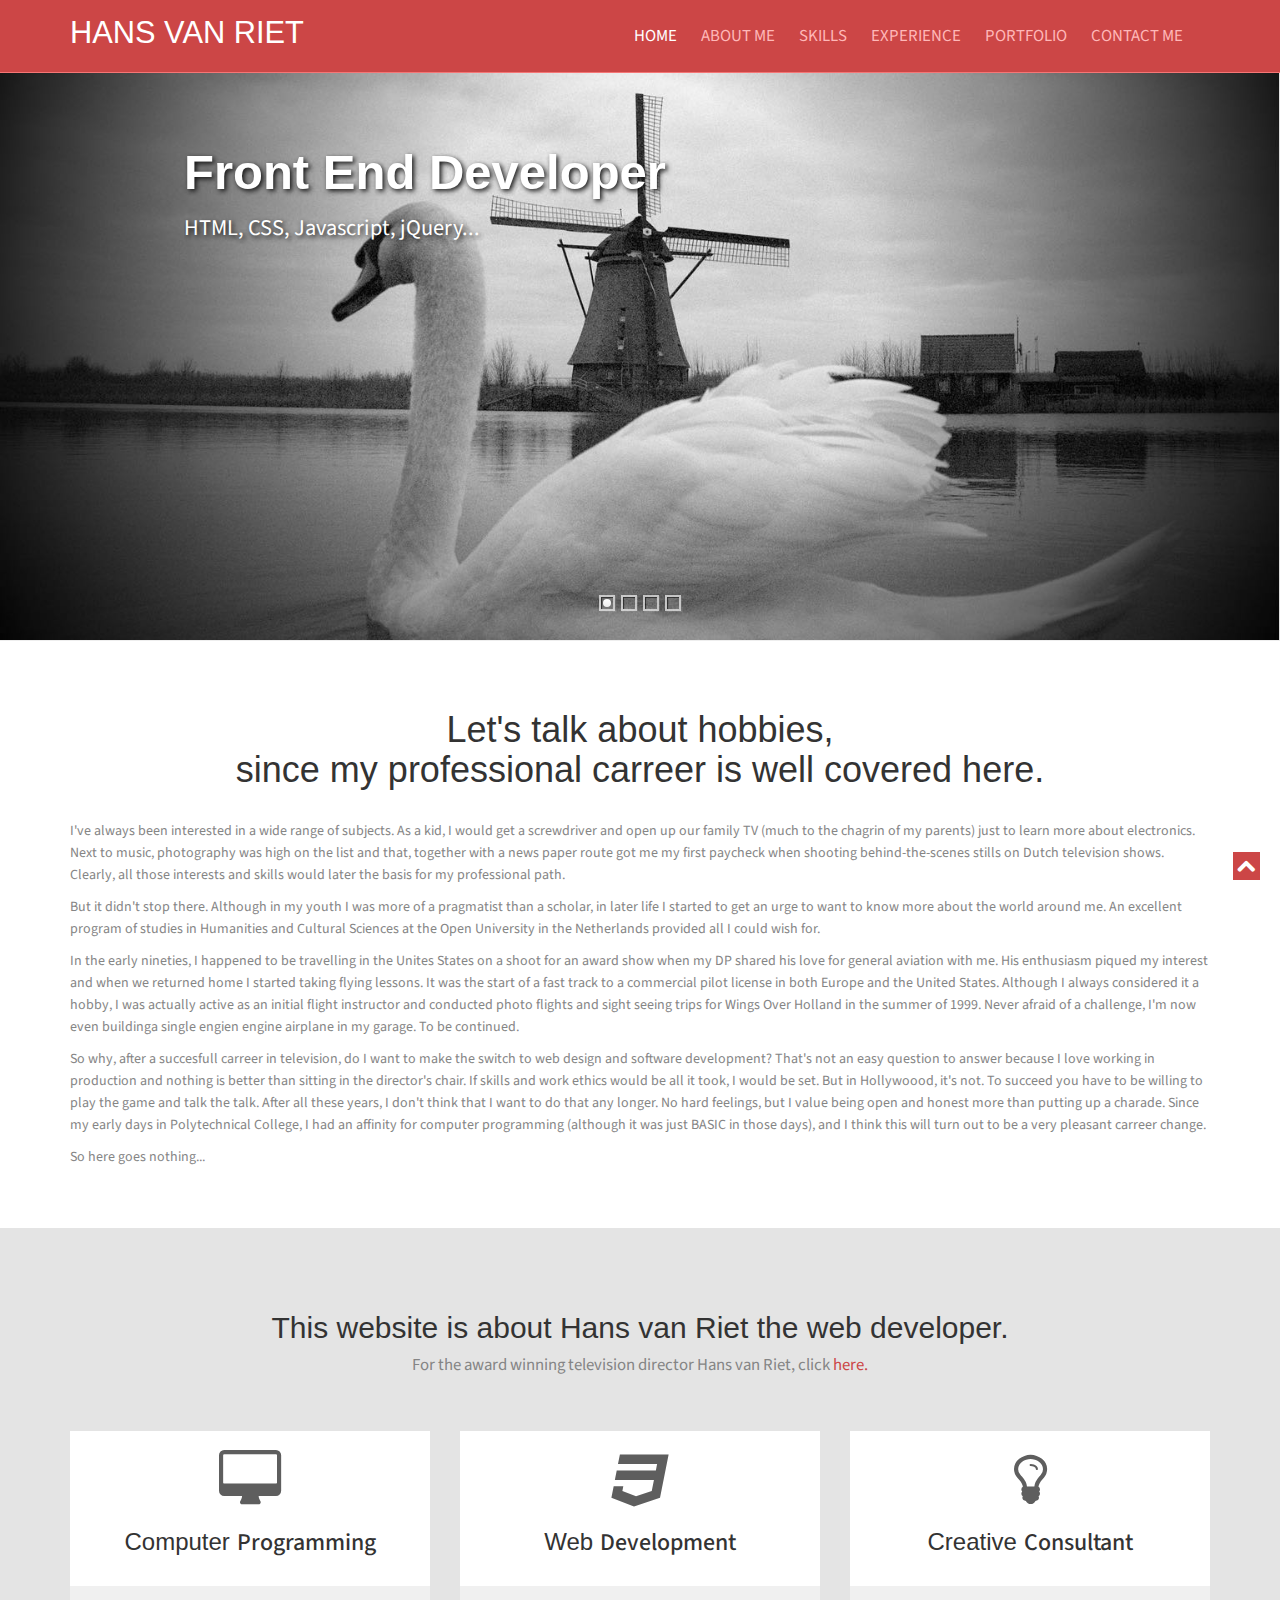
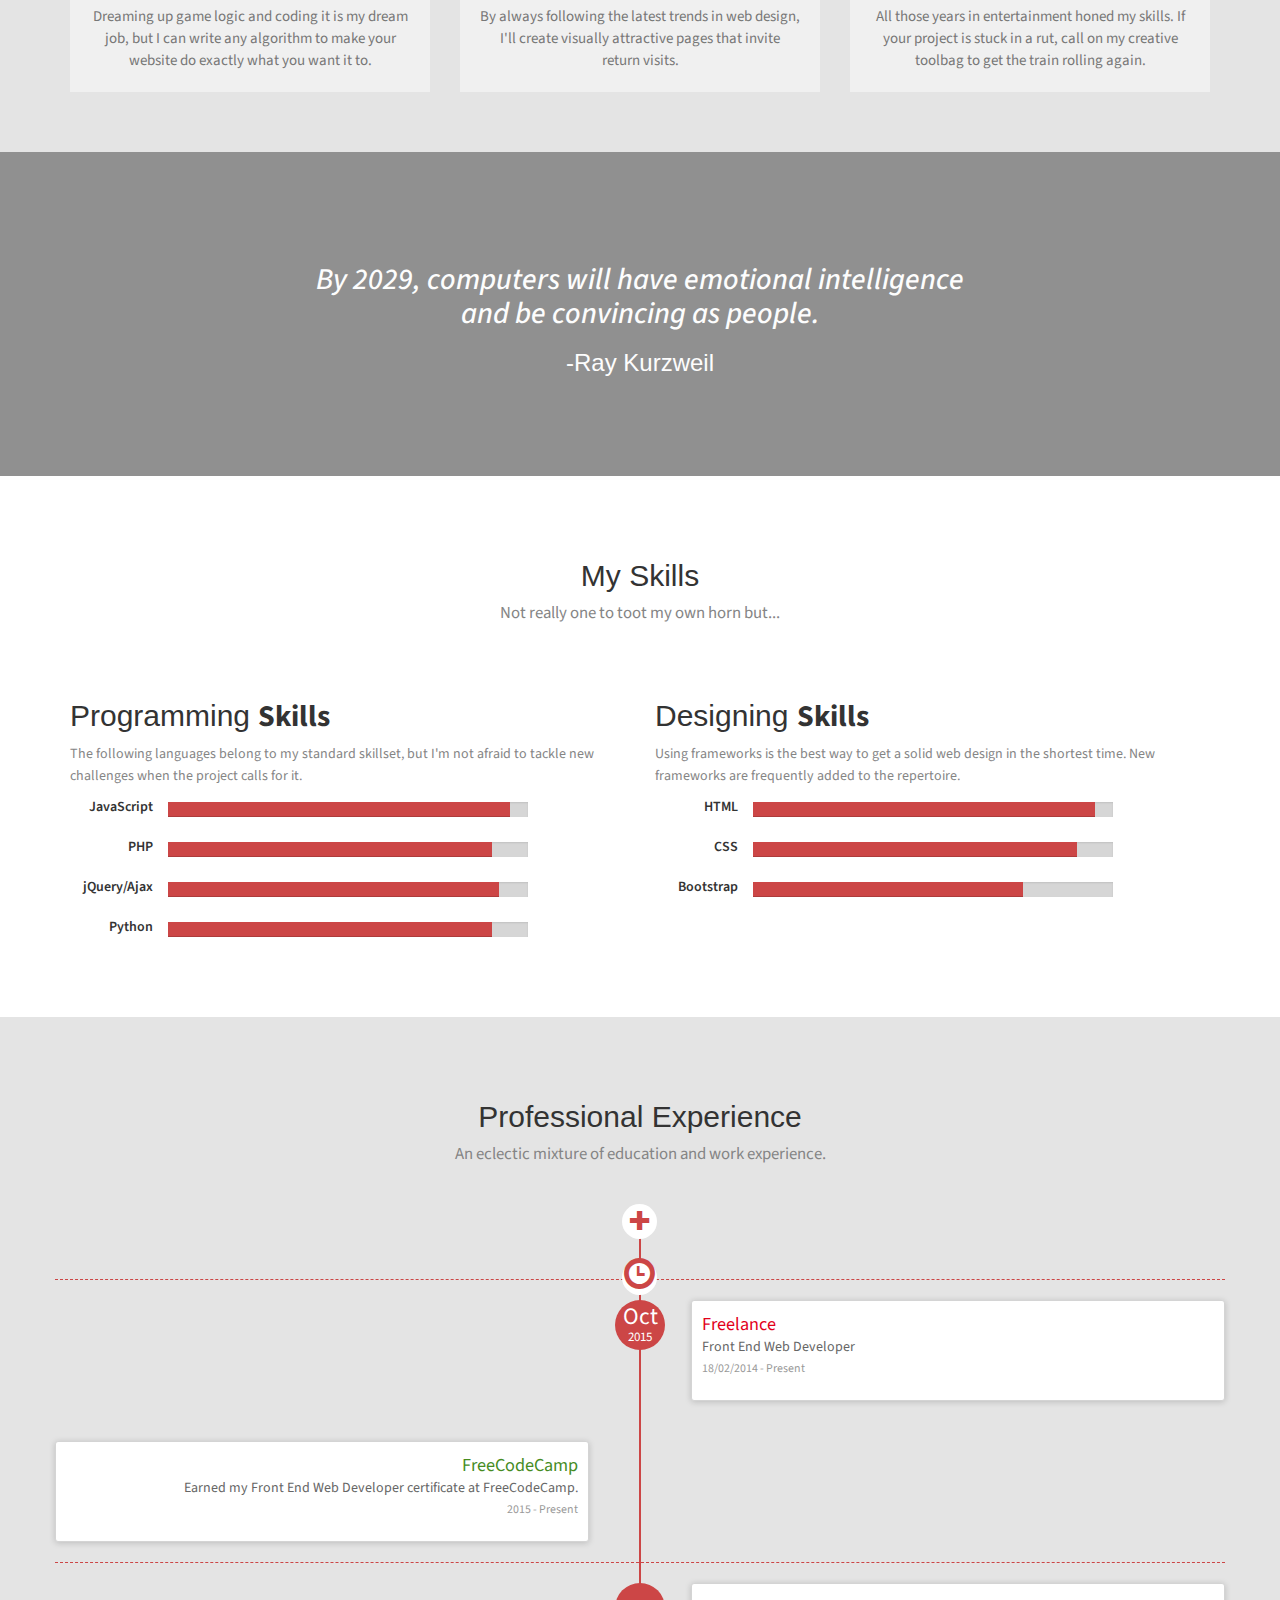
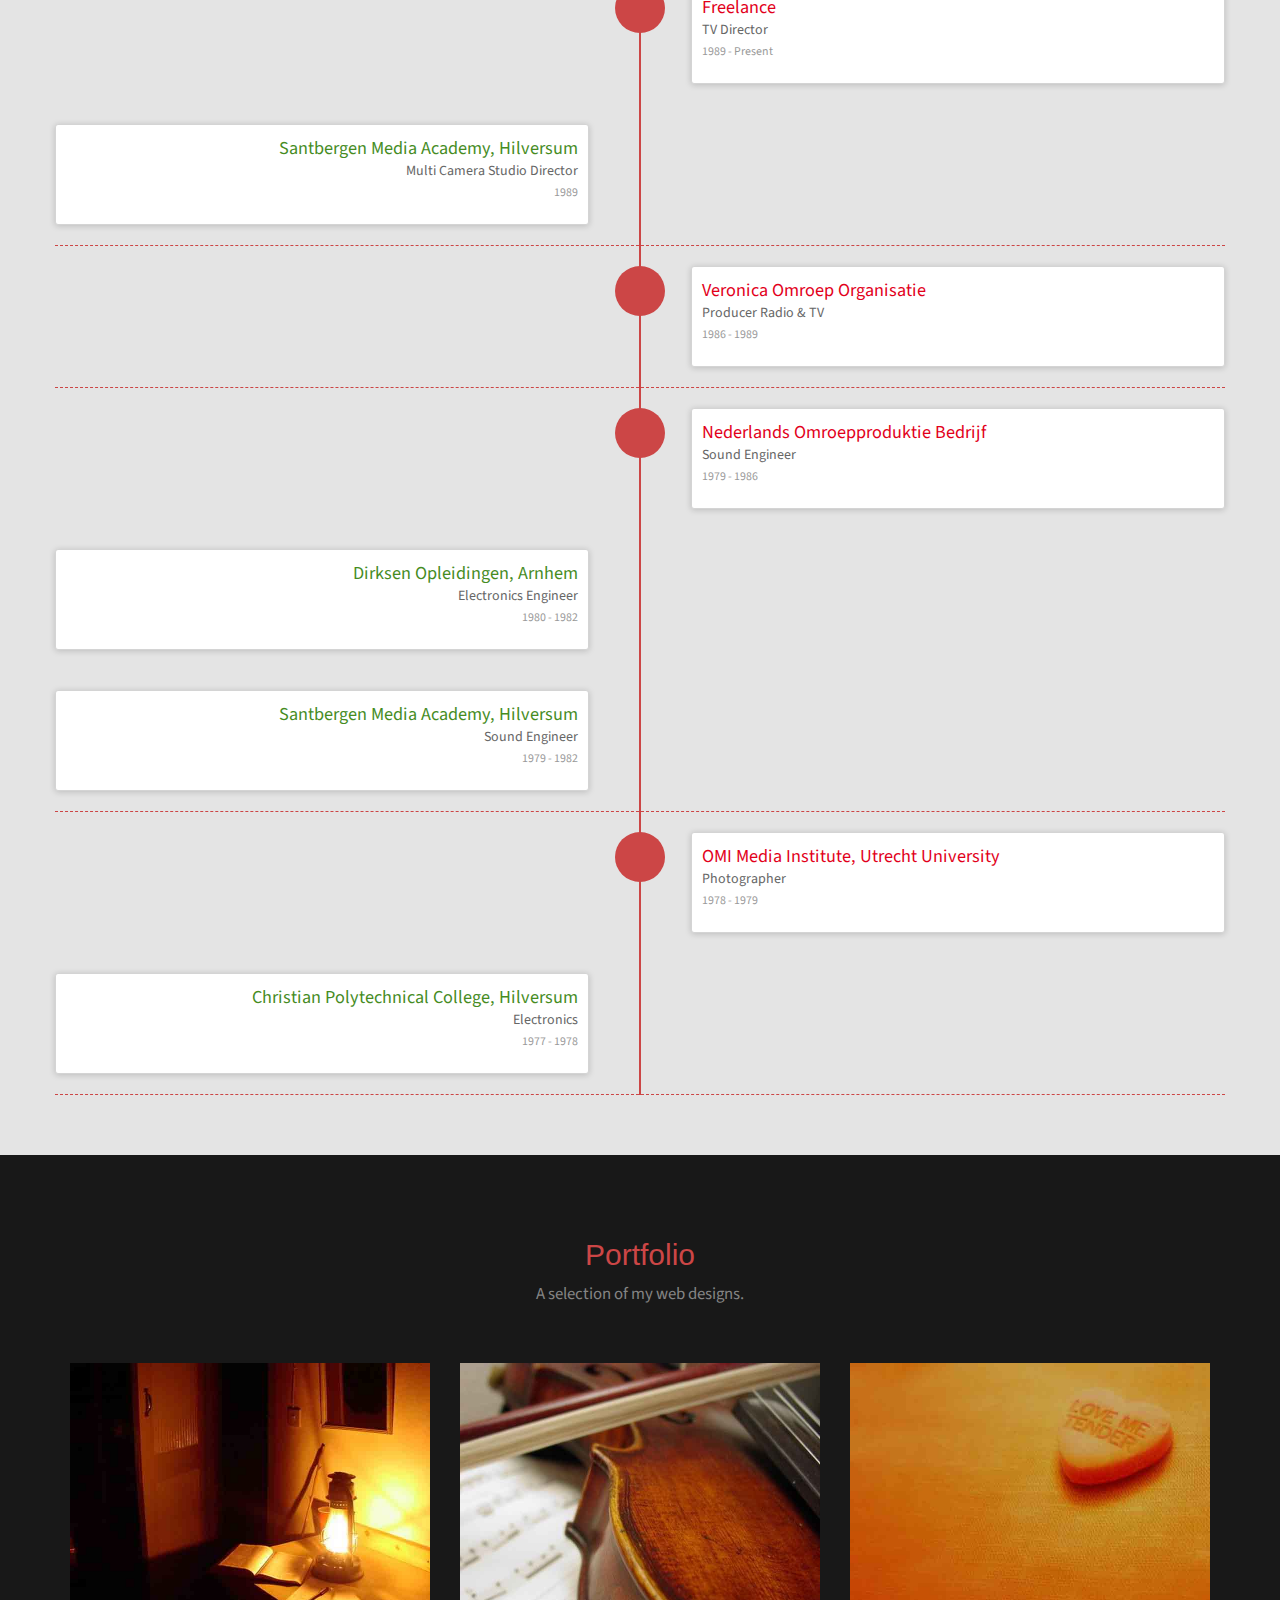
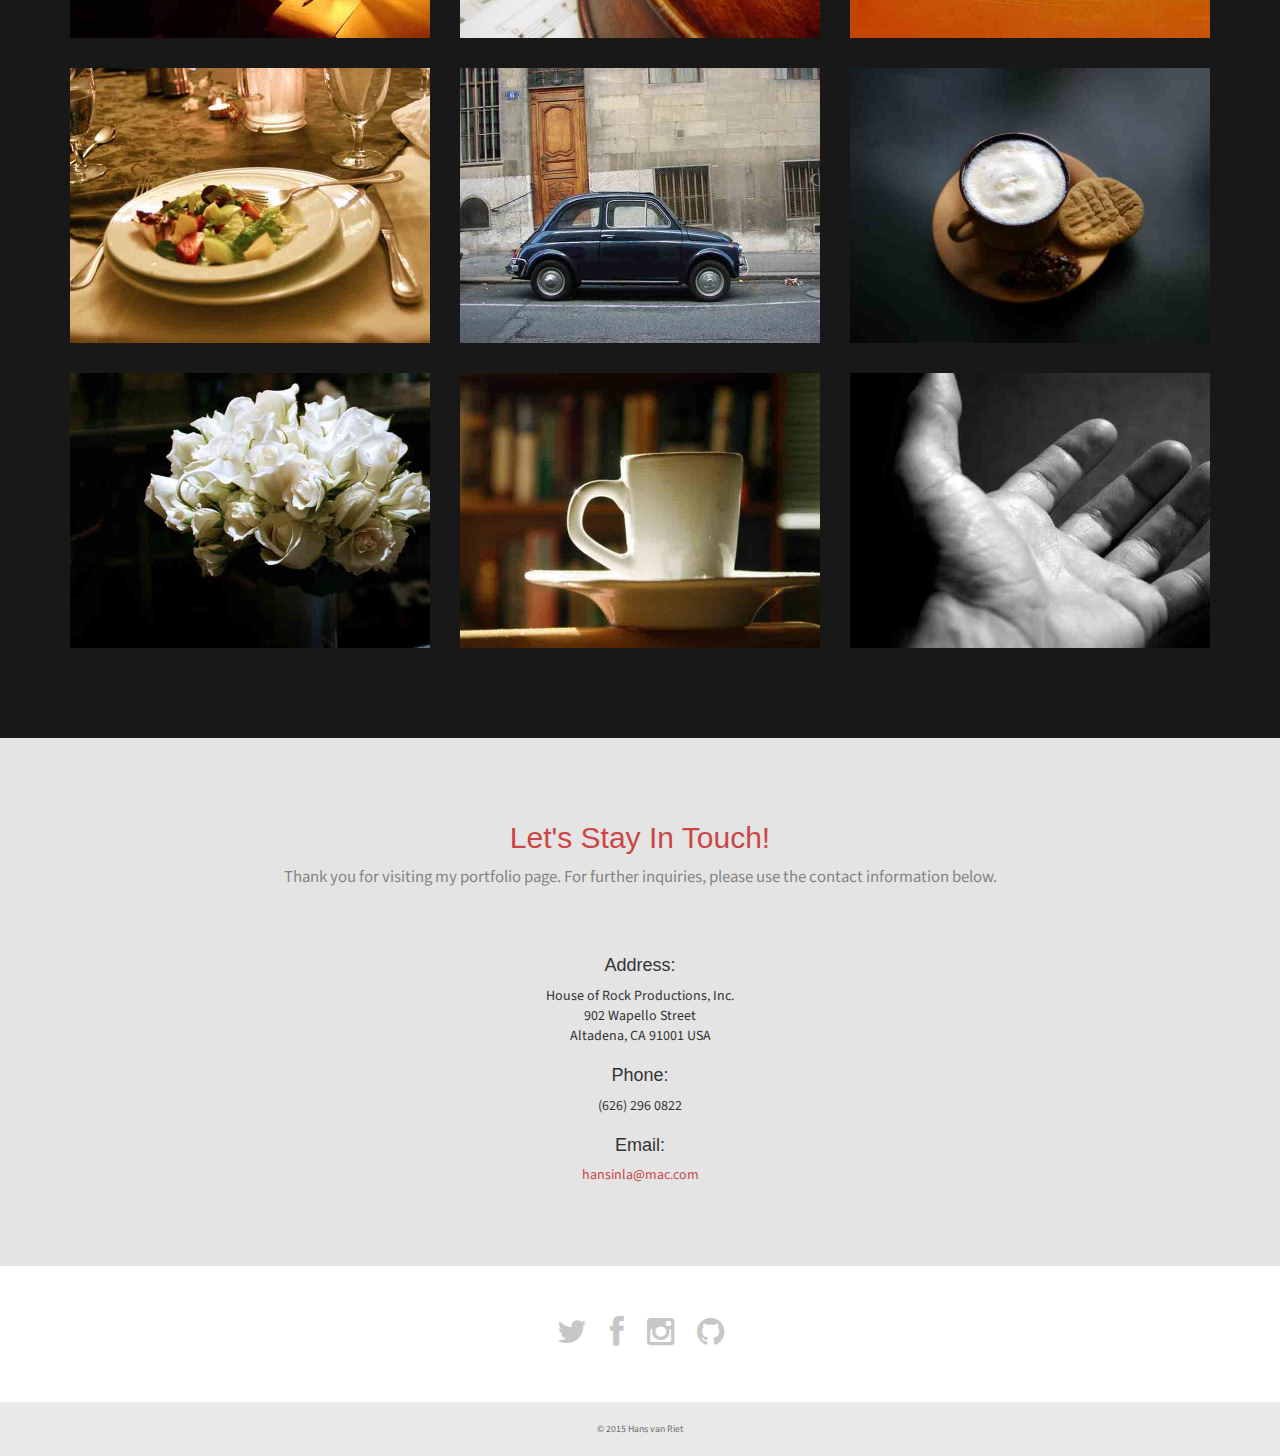
==== commit 558a7f7b: "Portfolio changes" ====
--- a/Ziplines/Portfolio/index.html
+++ b/Ziplines/Portfolio/index.html
@@ -48,11 +48,11 @@
                 <div id="main-nav" class="collapse navbar-collapse">
                     <ul class="nav navbar-nav" id="mainNav">
                         <li class="active"><a href="#home" class="scroll-link">Home</a></li>
-                        <li><a href="#aboutUs" class="scroll-link">About Us</a></li>
+                        <li><a href="#aboutUs" class="scroll-link">About Me</a></li>
                         <li><a href="#skills" class="scroll-link">Skills</a></li>
                         <li><a href="#experience" class="scroll-link">Experience</a></li>
                         <li><a href="#portfolio" class="scroll-link">Portfolio</a></li>
-                        <li><a href="#contactUs" class="scroll-link">Contact Us</a></li>
+                        <li><a href="#contactUs" class="scroll-link">Contact Me</a></li>
                     </ul>
                 </div>
                 <!--/.navbar-collapse-->
@@ -75,16 +75,16 @@
                     </div>
                     <div class="da-slide">
                         <h2>Frameworks</h2>
-                        <p>Bootstrap, Angular JS, Node.js, Express.js, Meteor...</p>
+                        <p>Bootstrap, Angular JS, Node.js, Express.js...</p>
                         <div class="da-img"></div>
                     </div>
                     <div class="da-slide">
-                        <h2>Programming Languages</h2>
-                        <p>Javascript, PHP, Python, Swift, Objective-C, C++...</p>
+                        <h2>Programming</h2>
+                        <p>Javascript, PHP, Python, Swift, C++...</p>
                         <div class="da-img"></div>
                     </div>
                     <div class="da-slide">
-                        <h2>Debugging & Troubleshooting</h2>
+                        <h2>Debugging</h2>
                         <p>Freelance Services 24/7, Travel Anywhere...</p>
                         <div class="da-img"></div>
                     </div>
@@ -95,8 +95,14 @@
     <section id="introText">
         <div class="container">
             <div class="text-center">
-            <h1>I create beautiful responsive websites, Yes I am a UX geek</h1>
-              <p>Lorem ipsum dolor sit amet, consectetur adipiscing elit. Suspendisse interdum erat et neque tincidunt volutpat. Cras eget augue id dui varius pretium. Cras posuere dolor risus. Pellentesque elementum ultricies quam, sit amet rhoncus nisl viverra in. Cras imperdiet nisi a euismod molestie. Ut a metus arcu. Pellentesque feugiat dictum erat. Nulla vehicula condimentum purus, quis imperdiet nisl ultricies eleifend. Nulla quis rhoncus risus. Ut vel vehicula urna.</p>
+            <h1>Let's talk about hobbies,<br>since my professional carreer is well covered here.</h1>
+            <br>
+            </div>
+            <div>
+              <p>I've always been interested in a wide range of subjects. As a kid, I would get a screwdriver and open up our family TV (much to the chagrin of my parents) just to learn more about electronics. Next to music, photography was high on the list and that, together with a news paper route got me my first paycheck when shooting behind-the-scenes stills on Dutch television shows. Clearly, all those interests and skills would later the basis for my professional path.</p>
+              <p>But it didn't stop there. Although in my youth I was more of a pragmatist than a scholar, in later life I started to get an urge to want to know more about the world around me. An excellent program of studies in Humanities and Cultural Sciences at the Open University in the Netherlands provided all I could wish for.</p>
+              <p>In the early nineties, I happened to be travelling in the Unites States on a shoot for an award show when my DP shared his love for general aviation with me. His enthusiasm piqued my interest and when we returned home I started taking flying lessons. It was the start of a fast track to a commercial pilot license in both Europe and the United States. Although I always considered it a hobby, I was actually active as an initial flight instructor and conducted photo flights and sight seeing trips for Wings Over Holland in the summer of 1999. Never afraid of a challenge, I'm now even buildinga single engien engine airplane in my garage. To be continued.</p>
+              <p>So why, after a succesfull carreer in television, do I want to make the switch to web design and software development? That's not an easy question to answer because I love working in production and nothing is better than sitting in the director's chair. If skills and work ethics would be all it took, I would be set. But in Hollywoood, it's not. To succeed you have to be willing to play the game and talk the talk. After all these years, I don't think that I want to do that any longer. No hard feelings, but I value being open and honest more than putting up a charade. Since my early days in Polytechnical College, I had an affinity for computer programming (although it was just BASIC in those days), and I think this will turn out to be a very pleasant carreer change.</p><p>So here goes nothing...</p>
             </div>
         </div>
 
@@ -106,31 +112,31 @@
         <div class="container">
             <div class="heading text-center">
                 <!-- Heading -->
-                <h2>I am Sam, a UI Designer & developer</h2>
-                <p>Lorem ipsum dolor sit amet, consectetur adipiscing elit</p>
+                <h2>This website is about Hans van Riet the web developer. </h2>
+                <p>For the award winning television director Hans van Riet, click <a href="http://www.hansvanriet.com">here.</a></p>
             </div>
             <div class="row">
                 <!-- item -->
                 <div class="col-md-4 text-center tileBox">
                    <div class="txtHead"> <i class="fa fa-desktop"></i>
-                    <h3>Responsive <span class="id-color">Design</span></h3></div>
-                    <p>Lorem ipsum dolor sit amet, consectetur adipiscing elit. Suspendisse interdum erat et neque tincidunt volutpat. Cras eget augue id dui varius pretium.</p>
+                    <h3>Computer <span class="id-color">Programming</span></h3></div>
+                    <p>Dreaming up game logic and coding it is my dream job, but I can write any algorithm to make your website do exactly what you want it to.</p>
                 </div>
                 <!-- end: -->
 
                 <!-- item -->
                 <div class="col-md-4 text-center tileBox">
                     <div class="txtHead"><i class="fa fa-css3"></i>
-                    <h3>HTML5/CSS3 <span class="id-color">Dev</span></h3></div>
-                    <p>Lorem ipsum dolor sit amet, consectetur adipiscing elit. Suspendisse interdum erat et neque tincidunt volutpat. Cras eget augue id dui varius pretium.</p>
+                    <h3>Web <span class="id-color">Development</span></h3></div>
+                    <p>By always following the latest trends in web design, I'll create visually attractive pages that invite return visits.</p>
                 </div>
                 <!-- end: -->
 
                 <!-- item -->
                 <div class="col-md-4 text-center tileBox">
                     <div class="txtHead"><i class="fa fa-lightbulb-o"></i>
-                    <h3>JavaScript <span class="id-color">jQuery</span></h3></div>
-                    <p>Lorem ipsum dolor sit amet, consectetur adipiscing elit. Suspendisse interdum erat et neque tincidunt volutpat. Cras eget augue id dui varius pretium.</p>
+                    <h3>Creative <span class="id-color">Consultant</span></h3></div>
+                    <p>All those years in entertainment honed my skills. If your project is stuck in a rut, call on my creative toolbag to get the train rolling again.</p>
                 </div>
                 <!-- end: -->
             </div>
@@ -140,7 +146,7 @@
     <section id="quote" class="bg-parlex">
         <div class="parlex-back">
             <div class="container secPad text-center">
-				<h2>If I asked people what they wanted, they would have said ‘Faster Horses’.</h2><h3>-Henry Ford</h3>
+				<h2><em>By 2029, computers will have emotional intelligence<br>and be convincing as people.</em></h2><h3>-Ray Kurzweil</h3>
             </div>
             <!--/.container-->
         </div>
@@ -152,17 +158,26 @@
         <div class="heading text-center">
                 <!-- Heading -->
                 <h2>My Skills</h2>
-                <p>Lorem ipsum dolor sit amet, consectetur adipiscing</p>
+                <p>Not really one to toot my own horn but...</p>
             </div>
         	<div class="row">
                 <div class="col-sm-6">
                     <h2>Programming <strong>Skills</strong></h2>
                     <p class="mrgBtm20">
-                        It takes knowledge, smart work, and dedication to make great ideas come to life. I have been helping make great ideas happen for the past 7 years and am always ready for new challenges.
-                
+                        The following languages belong to my standard skillset, but I'm not afraid to tackle new challenges when the project calls for it.
                     </p>
                     <div class="row">
-                        <div class="col-md-2 skilltitle">HTML5</div>
+                        <div class="col-md-2 skilltitle">JavaScript</div>
+                        <div class="col-md-8">
+                            <div class="progress">
+                                <div class="progress-bar" role="progressbar" aria-valuenow="95" aria-valuemin="0" aria-valuemax="100" style="width: 95%;">
+                                    <span class="sr-only">95% Complete</span>
+                                </div>
+                            </div>
+                        </div>
+                    </div>
+                    <div class="row">
+                        <div class="col-md-2 skilltitle">PHP</div>
                         <div class="col-md-8">
                             <div class="progress">
                                 <div class="progress-bar" role="progressbar" aria-valuenow="90" aria-valuemin="0" aria-valuemax="100" style="width: 90%;">
@@ -172,7 +187,17 @@
                         </div>
                     </div>
                     <div class="row">
-                        <div class="col-md-2 skilltitle">CSS/CC3</div>
+                        <div class="col-md-2 skilltitle">jQuery/Ajax</div>
+                        <div class="col-md-8">
+                            <div class="progress">
+                                <div class="progress-bar" role="progressbar" aria-valuenow="92" aria-valuemin="0" aria-valuemax="100" style="width: 92%;">
+                                    <span class="sr-only">92% Complete</span>
+                                </div>
+                            </div>
+                        </div>
+                    </div>
+                    <div class="row">
+                        <div class="col-md-2 skilltitle">Python</div>
                         <div class="col-md-8">
                             <div class="progress">
                                 <div class="progress-bar" role="progressbar" aria-valuenow="90" aria-valuemin="0" aria-valuemax="100" style="width: 90%;">
@@ -180,19 +205,26 @@
                                 </div>
                             </div>
                         </div>
-                    </div>
-                    <div class="row">
-                        <div class="col-md-2 skilltitle">JavaScript</div>
+                    </div>      
+                </div>
+                <div class="col-sm-6">
+                    <h2>Designing <strong>Skills</strong></h2>
+                    <p class="mrgBtm20">
+                        Using frameworks is the best way to get a solid web design in the shortest time. New frameworks are frequently added to the repertoire.
+                
+                    </p>
+                    <div class="row">
+                        <div class="col-md-2 skilltitle">HTML</div>
                         <div class="col-md-8">
                             <div class="progress">
-                                <div class="progress-bar" role="progressbar" aria-valuenow="80" aria-valuemin="0" aria-valuemax="100" style="width: 80%;">
-                                    <span class="sr-only">80% Complete</span>
+                                <div class="progress-bar" role="progressbar" aria-valuenow="95" aria-valuemin="0" aria-valuemax="100" style="width: 95%;">
+                                    <span class="sr-only">100% Complete</span>
                                 </div>
                             </div>
                         </div>
                     </div>
                     <div class="row">
-                        <div class="col-md-2 skilltitle">jQuery/Ajax</div>
+                        <div class="col-md-2 skilltitle">CSS</div>
                         <div class="col-md-8">
                             <div class="progress">
                                 <div class="progress-bar" role="progressbar" aria-valuenow="90" aria-valuemin="0" aria-valuemax="100" style="width: 90%;">
@@ -200,36 +232,9 @@
                                 </div>
                             </div>
                         </div>
-                    </div>      
-                </div>
-                <div class="col-sm-6">
-                    <h2>Designing <strong>Skills</strong></h2>
-                    <p class="mrgBtm20">
-                        Problem solving is not always about sitting in a board room talking about the way things should be done. I have a strong background in UI design which allows me to think on my feet and act upon it.
-                
-                    </p>
-                    <div class="row">
-                        <div class="col-md-2 skilltitle">Photoshop</div>
-                        <div class="col-md-8">
-                            <div class="progress">
-                                <div class="progress-bar" role="progressbar" aria-valuenow="90" aria-valuemin="0" aria-valuemax="100" style="width: 90%;">
-                                    <span class="sr-only">90% Complete</span>
-                                </div>
-                            </div>
-                        </div>
-                    </div>
-                    <div class="row">
-                        <div class="col-md-2 skilltitle">Illustrator</div>
-                        <div class="col-md-8">
-                            <div class="progress">
-                                <div class="progress-bar" role="progressbar" aria-valuenow="80" aria-valuemin="0" aria-valuemax="100" style="width: 80%;">
-                                    <span class="sr-only">80% Complete</span>
-                                </div>
-                            </div>
-                        </div>
-                    </div>
-                    <div class="row">
-                        <div class="col-md-2 skilltitle">Indesign</div>
+                    </div>
+                    <div class="row">
+                        <div class="col-md-2 skilltitle">Bootstrap</div>
                         <div class="col-md-8">
                             <div class="progress">
                                 <div class="progress-bar" role="progressbar" aria-valuenow="75" aria-valuemin="0" aria-valuemax="100" style="width: 75%;">
@@ -249,7 +254,7 @@
            <div class="heading text-center">
                 <!-- Heading -->
                 <h2>Professional Experience</h2>
-                <p>Lorem ipsum dolor sit amet, consectetur adipiscing</p>
+                <p>An eclectic mixture of education and work experience.</p>
             </div>
         <div id="timeline"><div class="row timeline-movement timeline-movement-top">
         <div class="timeline-badge timeline-future-movement">
@@ -267,8 +272,22 @@
     <div class="row timeline-movement">
     
         <div class="timeline-badge">
-            <span class="timeline-balloon-date-day">Feb</span>
-            <span class="timeline-balloon-date-month">2014</span>
+            <span class="timeline-balloon-date-day">Oct</span>
+            <span class="timeline-balloon-date-month">2015</span>
+        </div>
+
+        <div class="col-sm-offset-6 col-sm-6  timeline-item">
+            <div class="row">
+                <div class="col-sm-offset-1 col-sm-11">
+                    <div class="timeline-panel debits">
+                        <ul class="timeline-panel-ul">
+                            <li><span class="importo">Freelance</span></li>
+                            <li><span class="causale">Front End Web Developer </span> </li>
+                            <li><p><small class="text-muted"> 18/02/2014 - Present</small></p> </li>
+                        </ul>
+                    </div>
+                </div>
+            </div>
         </div>
     
     
@@ -277,50 +296,100 @@
                 <div class="col-sm-11">
                     <div class="timeline-panel credits">
                         <ul class="timeline-panel-ul">
-                            <li><span class="importo">Mussum ipsum cacilds</span></li>
-                            <li><span class="causale">Lorem ipsum dolor sit amet, consectetur adipiscing elit. </span> </li>
-                            <li><p><small class="text-muted"> 18/02/2014 - Present</small></p> </li>
-                        </ul>
-                    </div>
-    
-                </div>
-            </div>
-        </div>
-    
-        <div class="col-sm-6  timeline-item">
+                            <li><span class="importo">FreeCodeCamp</span></li>
+                            <li><span class="causale">Earned my Front End Web Developer certificate at FreeCodeCamp.</span> </li>
+                            <li><p><small class="text-muted"> 2015 - Present</small></p> </li>
+                        </ul>
+                    </div>
+    
+                </div>
+            </div>
+        </div>
+    
+    </div>
+
+    <div class="row timeline-movement">
+    
+    
+        <div class="timeline-badge">
+            <span class="timeline-balloon-date-day"></span>
+            <span class="timeline-balloon-date-month"></span>
+        </div>
+
+        <div class="col-sm-offset-6 col-sm-6  timeline-item">
             <div class="row">
                 <div class="col-sm-offset-1 col-sm-11">
                     <div class="timeline-panel debits">
                         <ul class="timeline-panel-ul">
-                            <li><span class="importo">Mussum ipsum cacilds</span></li>
-                            <li><span class="causale">Lorem ipsum dolor sit amet, consectetur adipiscing elit. </span> </li>
-                            <li><p><small class="text-muted"> 18/02/2014 - Present</small></p> </li>
-                        </ul>
-                    </div>
-    
-                </div>
-            </div>
-        </div>
-    </div>
-    
-    <!--due -->
-    
+                            <li><span class="importo">Freelance</span></li>
+                            <li><span class="causale">TV Director</span> </li>
+                            <li><p><small class="text-muted"> 1989 - Present</small></p> </li>
+                        </ul>
+                    </div>
+    
+                </div>
+            </div>
+        </div>
+
+        <div class="col-sm-6  timeline-item">
+            <div class="row">
+                <div class="col-sm-11">
+                    <div class="timeline-panel credits">
+                        <ul class="timeline-panel-ul">
+                            <li><span class="importo">Santbergen Media Academy, Hilversum</span></li>
+                            <li><span class="causale">Multi Camera Studio Director</span> </li>
+                            <li><p><small class="text-muted"> 1989</small></p> </li>
+                        </ul>
+                    </div>
+    
+                </div>
+            </div>
+        </div>
+
+    </div>
+    
+
     <div class="row timeline-movement">
     
     
         <div class="timeline-badge">
-            <span class="timeline-balloon-date-day">Mar</span>
-            <span class="timeline-balloon-date-month">2013</span>
-        </div>
-    
+            <span class="timeline-balloon-date-day"></span>
+            <span class="timeline-balloon-date-month"></span>
+        </div>
+
         <div class="col-sm-offset-6 col-sm-6  timeline-item">
             <div class="row">
                 <div class="col-sm-offset-1 col-sm-11">
                     <div class="timeline-panel debits">
                         <ul class="timeline-panel-ul">
-                            <li><span class="importo">Mussum ipsum cacilds</span></li>
-                            <li><span class="causale">Lorem ipsum dolor sit amet, consectetur adipiscing elit. </span> </li>
-                            <li><p><small class="text-muted"> 10/03/2013 - 18/02/2014</small></p> </li>
+                            <li><span class="importo">Veronica Omroep Organisatie</span></li>
+                            <li><span class="causale">Producer Radio & TV</span> </li>
+                            <li><p><small class="text-muted"> 1986 - 1989</small></p> </li>
+                        </ul>
+                    </div>
+    
+                </div>
+            </div>
+        </div>
+
+    </div>
+    
+    <div class="row timeline-movement">
+    
+    
+        <div class="timeline-badge">
+            <span class="timeline-balloon-date-day"></span>
+            <span class="timeline-balloon-date-month"></span>
+        </div>
+    
+        <div class="col-sm-offset-6 col-sm-6  timeline-item">
+            <div class="row">
+                <div class="col-sm-offset-1 col-sm-11">
+                    <div class="timeline-panel debits">
+                        <ul class="timeline-panel-ul">
+                            <li><span class="importo">Nederlands Omroepproduktie Bedrijf</span></li>
+                            <li><span class="causale">Sound Engineer</span> </li>
+                            <li><p><small class="text-muted"> 1979 - 1986</small></p> </li>
                         </ul>
                     </div>
     
@@ -333,9 +402,26 @@
                 <div class="col-sm-11">
                     <div class="timeline-panel credits">
                         <ul class="timeline-panel-ul">
-                            <li><span class="importo">Mussum ipsum cacilds</span></li>
-                            <li><span class="causale">Lorem ipsum dolor sit amet, consectetur adipiscing elit. </span> </li>
-                            <li><p><small class="text-muted"> 10/03/2013 - 18/02/2014</small></p> </li>
+                            <li><span class="importo">Dirksen Opleidingen, Arnhem</span></li>
+                            <li><span class="causale">Electronics Engineer</span> </li>
+                            <li><p><small class="text-muted"> 1980 - 1982</small></p> </li>
+                        </ul>
+                    </div>
+    
+                </div>
+            </div>
+        </div>
+
+        <div class="clearfix"></div>
+
+        <div class="col-sm-6  timeline-item">
+            <div class="row">
+                <div class="col-sm-11">
+                    <div class="timeline-panel credits">
+                        <ul class="timeline-panel-ul">
+                            <li><span class="importo">Santbergen Media Academy, Hilversum</span></li>
+                            <li><span class="causale">Sound Engineer</span> </li>
+                            <li><p><small class="text-muted"> 1979 - 1982</small></p> </li>
                         </ul>
                     </div>
     
@@ -349,8 +435,8 @@
     
     
         <div class="timeline-badge">
-            <span class="timeline-balloon-date-day">Jan</span>
-            <span class="timeline-balloon-date-month">2010</span>
+            <span class="timeline-balloon-date-day"></span>
+            <span class="timeline-balloon-date-month"></span>
         </div>
     
         <div class="col-sm-offset-6 col-sm-6  timeline-item">
@@ -358,9 +444,9 @@
                 <div class="col-sm-offset-1 col-sm-11">
                     <div class="timeline-panel debits">
                         <ul class="timeline-panel-ul">
-                            <li><span class="importo">Mussum ipsum cacilds</span></li>
-                            <li><span class="causale">Lorem ipsum dolor sit amet, consectetur adipiscing elit. </span> </li>
-                            <li><p><small class="text-muted"> 11/01/2010 - 10/03/2013</small></p> </li>
+                            <li><span class="importo">OMI Media Institute, Utrecht University</span></li>
+                            <li><span class="causale">Photographer</span> </li>
+                            <li><p><small class="text-muted"> 1978 - 1979</small></p> </li>
                         </ul>
                     </div>
     
@@ -373,9 +459,9 @@
                 <div class="col-sm-11">
                     <div class="timeline-panel credits">
                         <ul class="timeline-panel-ul">
-                            <li><span class="importo">Mussum ipsum cacilds</span></li>
-                            <li><span class="causale">Lorem ipsum dolor sit amet, consectetur adipiscing elit. </span> </li>
-                            <li><p><small class="text-muted"> 11/01/2010 - 10/03/2013</small></p> </li>
+                            <li><span class="importo">Christian Polytechnical College, Hilversum</span></li>
+                            <li><span class="causale">Electronics</span> </li>
+                            <li><p><small class="text-muted"> 1977 - 1978</small></p> </li>
                         </ul>
                     </div>
     
@@ -398,36 +484,28 @@
             <div class="heading text-center">
                 <!-- Heading -->
                 <h2>Portfolio</h2>
-                <p>At lorem Ipsum available, but the majority have suffered alteration in some form by injected humour.</p>
-            </div>
-
-            <div class="row">
-                <nav id="filter" class="col-md-12 text-center">
-                    <ul>
-                        <li><a href="#" class="current btn-theme btn-small" data-filter="*">All</a></li>
-                        <li><a href="#" class="btn-theme btn-small" data-filter=".webdesign">Web Design</a></li>
-                        <li><a href="#" class="btn-theme btn-small" data-filter=".photography">Photography</a></li>
-                        <li><a href="#" class="btn-theme btn-small" data-filter=".print">Print</a></li>
-                    </ul>
-                </nav>
+                <p>A selection of my web designs.</p>
+            </div>
+
+            <div class="row">
+
                 <div class="col-md-12">
                     <div class="row">
                         <div class="portfolio-items isotopeWrapper clearfix" id="3">
 
-                            <article class="col-sm-4 isotopeItem webdesign">
+                            <article class="col-sm-4 isotopeItem">
                                 <div class="portfolio-item">
                                     <img src="images/portfolio/img1.jpg" alt="" />
                                     <div class="portfolio-desc align-center">
                                         <div class="folio-info">
-                                            <a href="images/portfolio/img1.jpg" class="fancybox">
-                                                <h5>Project Name</h5>
-                                                <i class="fa fa-arrows-alt fa-2x"></i></a>
-                                        </div>
-                                    </div>
-                                </div>
-                            </article>
-
-                            <article class="col-sm-4 isotopeItem photography">
+                                            <a href="http://www.hansvanriet.com">
+                                                <h5>Professional Site</h5></a>
+                                        </div>
+                                    </div>
+                                </div>
+                            </article>
+
+                            <article class="col-sm-4 isotopeItem">
                                 <div class="portfolio-item">
                                     <img src="images/portfolio/img2.jpg" alt="" />
                                     <div class="portfolio-desc align-center">
@@ -549,35 +627,14 @@
             <div class="row">
                 <div class="heading text-center">
                     <!-- Heading -->
-                    <h2>Let's Keep In Touch!</h2>
-                    <p>Thank you for visiting out my profile. If you would like to get into contact with me, please fill out the form below.</p>
-                </div>
-            </div>
-
-            <div class="row mrgn30">
-
-                <form method="post" action="" id="contactfrm" role="form">
-
-                    <div class="col-sm-4">
-                        <div class="form-group">
-                            <label for="name">Name</label>
-                            <input type="text" class="form-control" name="name" id="name" placeholder="Enter name" title="Please enter your name (at least 2 characters)">
-                        </div>
-                        <div class="form-group">
-                            <label for="email">Email</label>
-                            <input type="email" class="form-control" name="email" id="email" placeholder="Enter email" title="Please enter a valid email address">
-                        </div>
-                    </div>
-                    <div class="col-sm-4">
-                        <div class="form-group">
-                            <label for="comments">Comments</label>
-                            <textarea name="comment" class="form-control" id="comments" cols="3" rows="5" placeholder="Enter your message…" title="Please enter your message (at least 10 characters)"></textarea>
-                        </div>
-                        <button name="submit" type="submit" class="btn btn-lg btn-primary" id="submit">Submit</button>
-                        <div class="result"></div>
-                    </div>
-                </form>
-                <div class="col-sm-4">
+                    <h2>Let's Stay In Touch!</h2>
+                    <p>Thank you for visiting my portfolio page. For further inquiries, please use the contact information below.</p>
+                </div>
+            </div>
+
+            <div class="row">
+
+                <div class="col-sm-4 col-sm-offset-4 text-center">
                     <h4>Address:</h4>
                     <address>
                         House of Rock Productions, Inc.<br>
@@ -589,7 +646,12 @@
                     <address>
                         (626) 296 0822<br>
                     </address>
-                </div>
+                    <h4>Email:</h4>
+                    <address>
+                        <a href="mailto:hansinla@mac.com">hansinla@mac.com</a><br>
+                    </address>
+                </div>
+
             </div>
         </div>
         <!--/.container-->
@@ -612,7 +674,7 @@
         <div class="container">
             <div class="row">
                 <div class="col-sm-12 text-center">
-                    Copyright 2015 | All Rights Reserved  -- Hans van Riet, inspired by Neu Profile by WebThemez
+                    © 2015 Hans van Riet
                 </div>
             </div>
             <!-- / .row -->
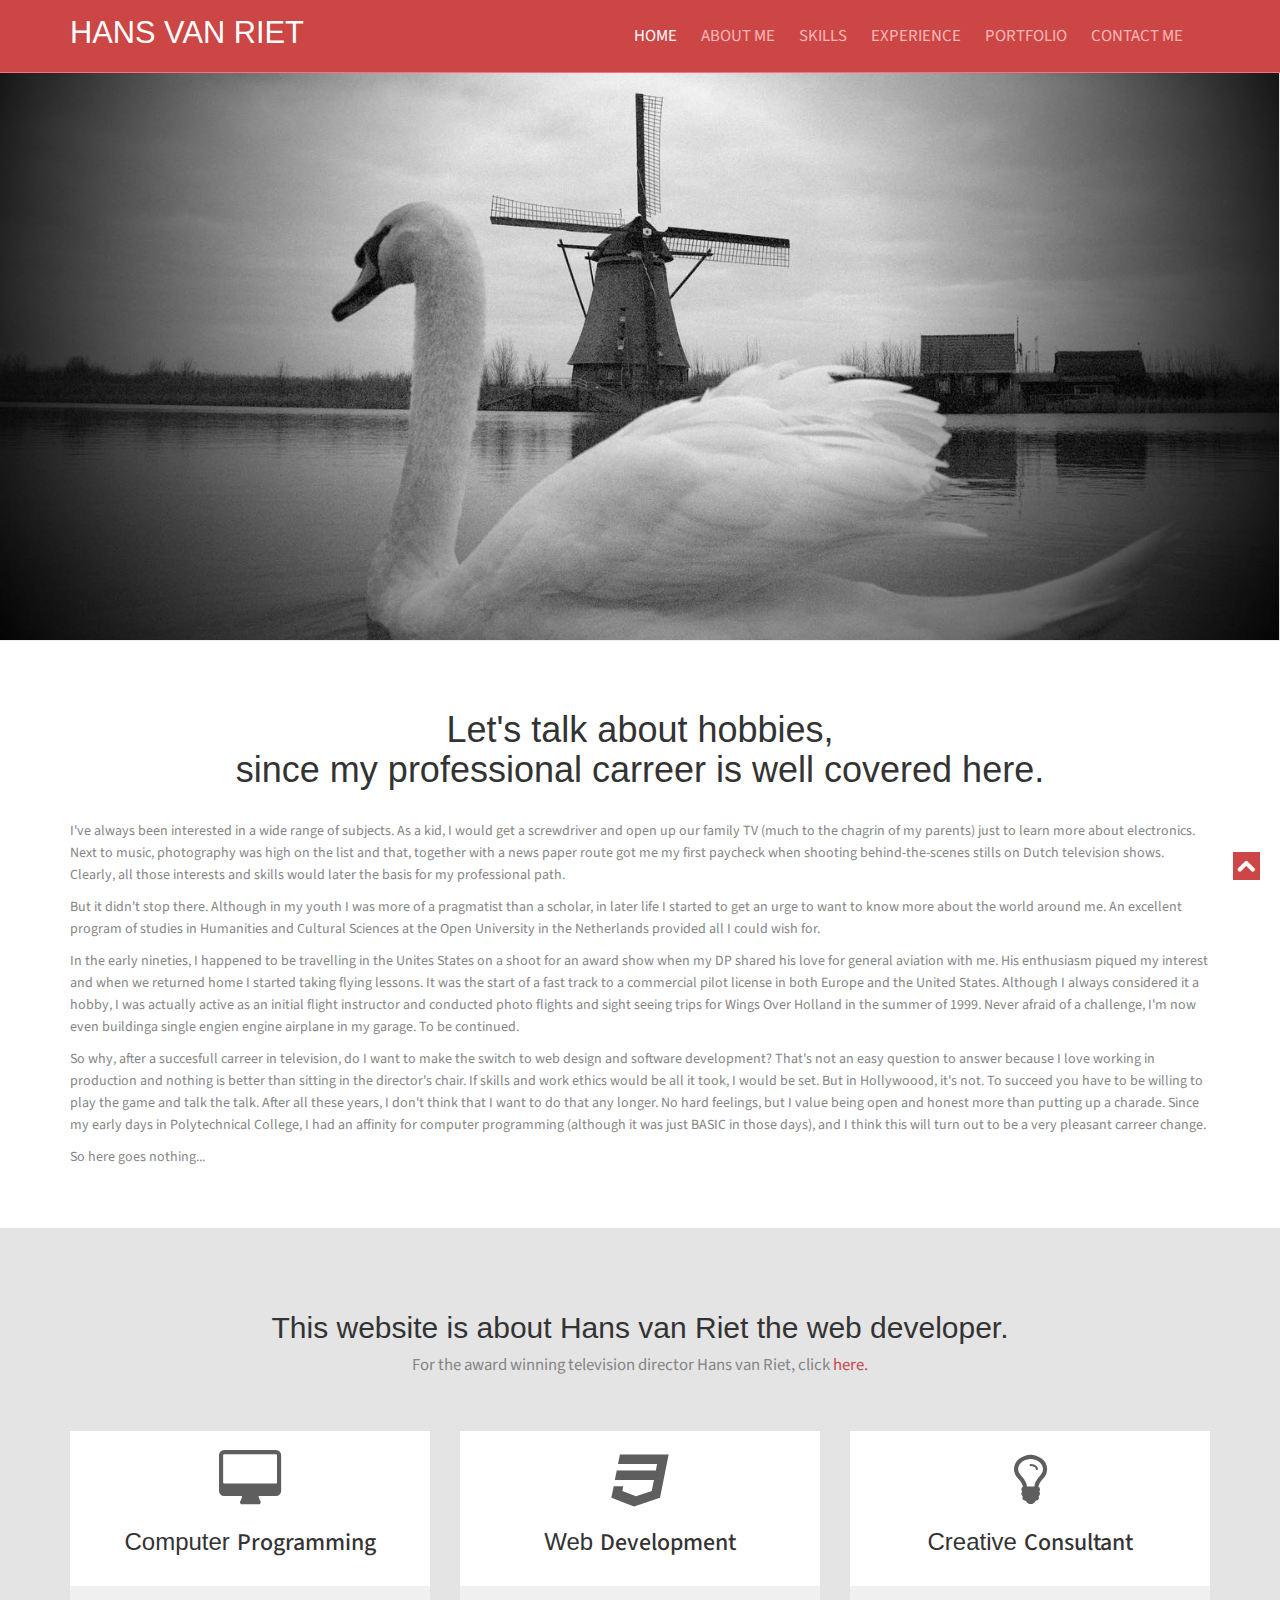
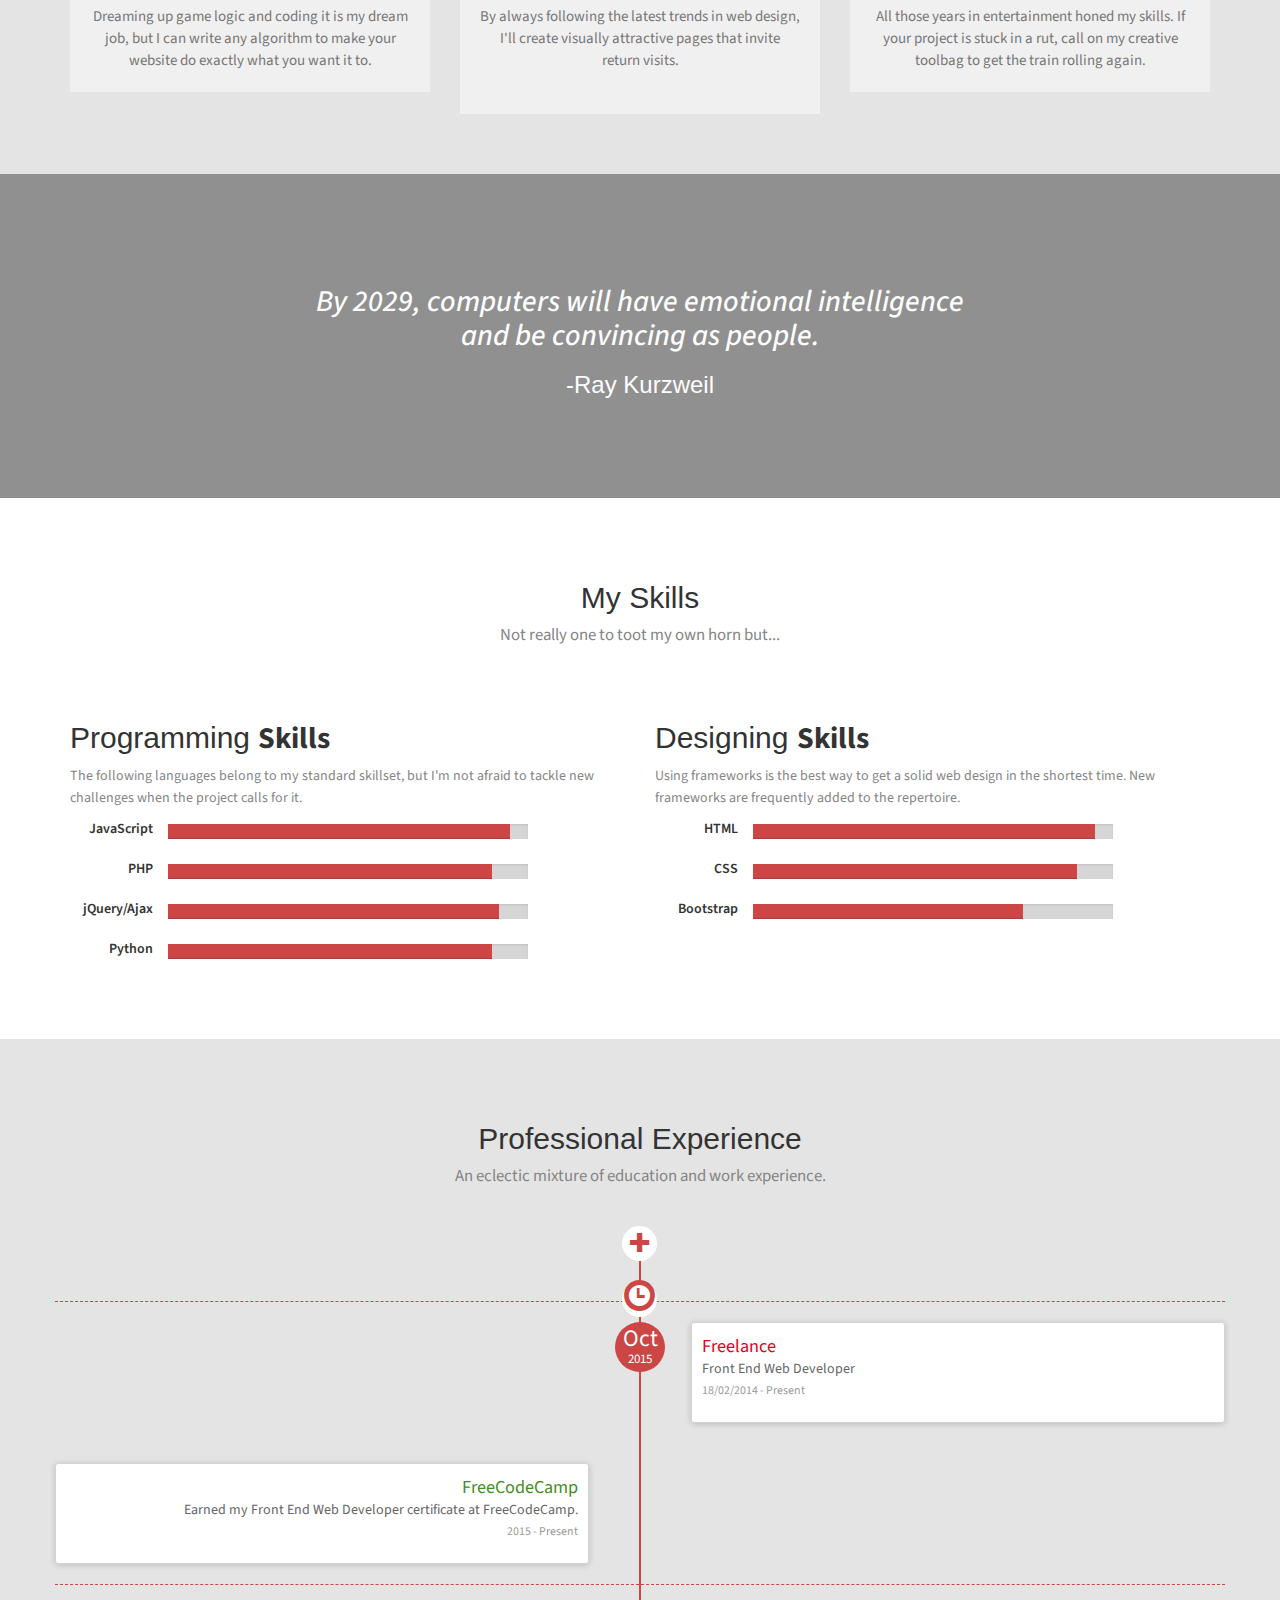
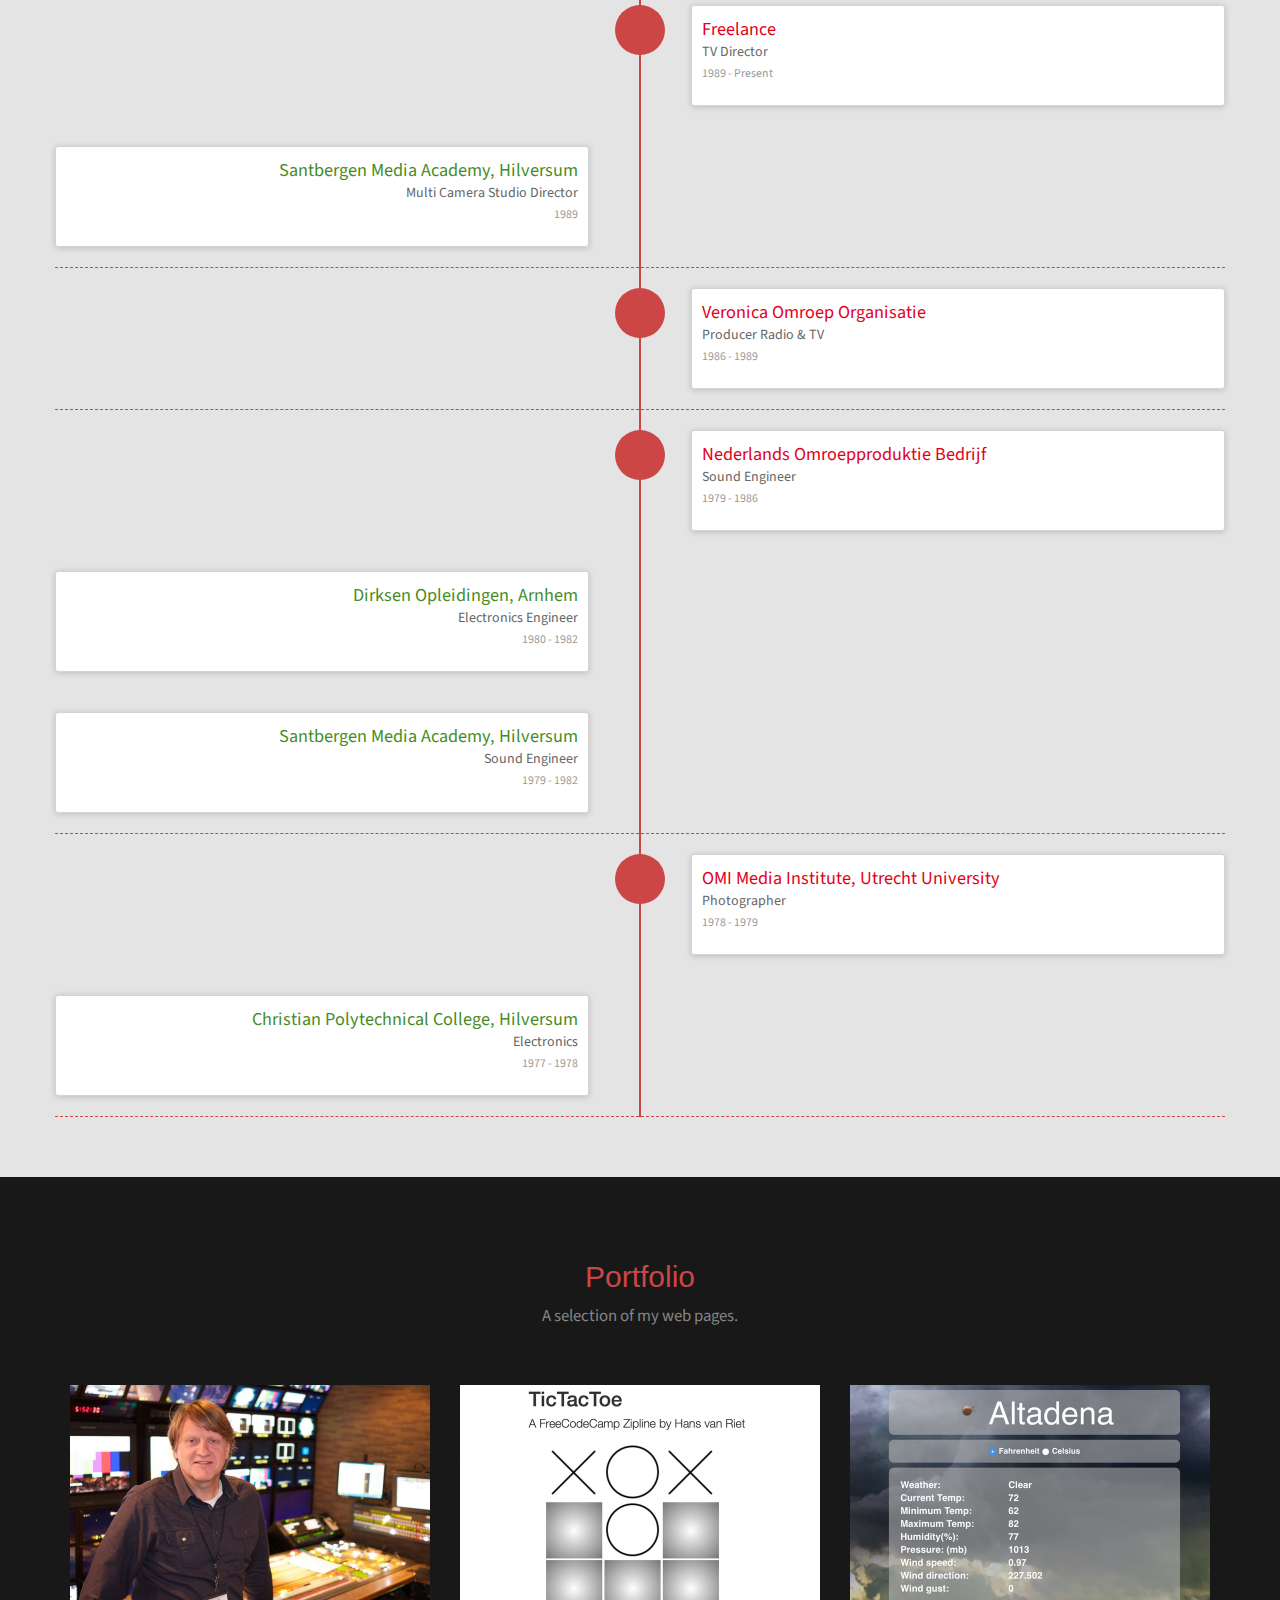
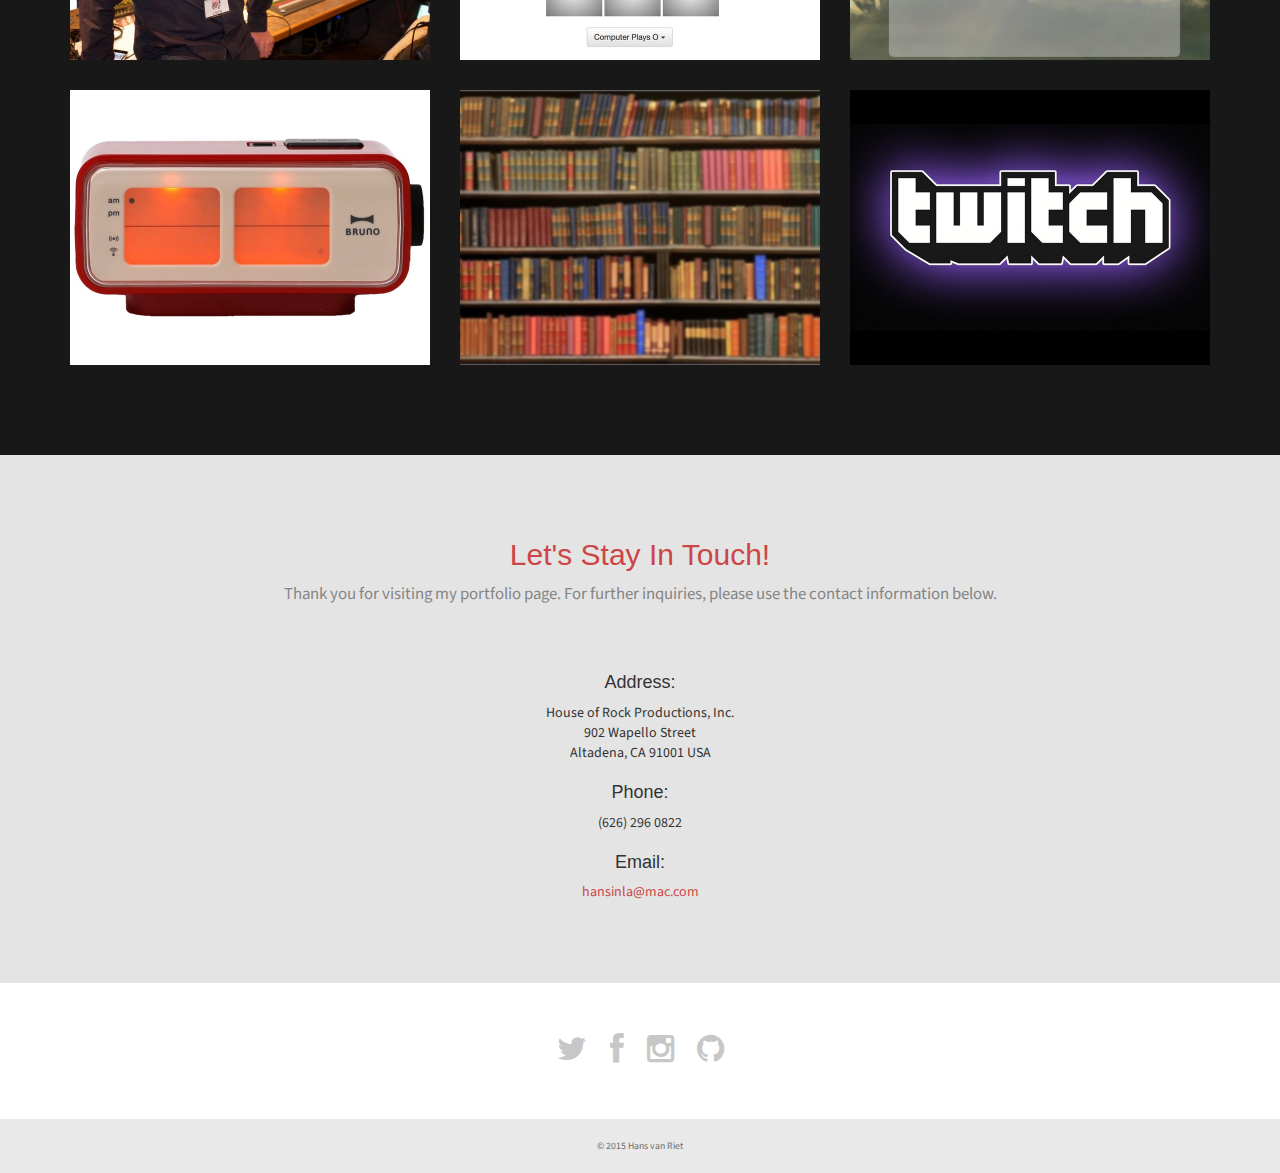
==== commit 6a31747f: "Finished Portfolio" ====
--- a/Ziplines/Portfolio/index.html
+++ b/Ziplines/Portfolio/index.html
@@ -13,7 +13,7 @@
     <![endif]-->
     <title>Hans van Riet - Front End Developer</title>
     <meta name="description" content="Hans van Riet Web Developer Portfolio">
-    <meta name="author" content="Hans van Riet, inspired by Neu Profile by WebThemez">
+    <meta name="author" content="Hans van Riet">
     <!--[if lt IE 9]>
         <script src="http://html5shim.googlecode.com/svn/trunk/html5.js"></script>
     <![endif]-->
@@ -22,7 +22,6 @@
 	<![endif]-->
     <link rel="stylesheet" href="css/bootstrap.min.css" />
     <link rel="stylesheet" type="text/css" href="css/isotope.css" media="screen" />
-    <link rel="stylesheet" href="js/fancybox/jquery.fancybox.css" type="text/css" media="screen" />
     <link rel="stylesheet" type="text/css" href="css/da-slider.css" />
     <!-- Owl Carousel Assets -->
     <link href="js/owl-carousel/owl.carousel.css" rel="stylesheet">
@@ -128,7 +127,7 @@
                 <div class="col-md-4 text-center tileBox">
                     <div class="txtHead"><i class="fa fa-css3"></i>
                     <h3>Web <span class="id-color">Development</span></h3></div>
-                    <p>By always following the latest trends in web design, I'll create visually attractive pages that invite return visits.</p>
+                    <p>By always following the latest trends in web design, I'll create visually attractive pages that invite return visits.<br><br></p>
                 </div>
                 <!-- end: -->
 
@@ -484,7 +483,7 @@
             <div class="heading text-center">
                 <!-- Heading -->
                 <h2>Portfolio</h2>
-                <p>A selection of my web designs.</p>
+                <p>A selection of my web pages.</p>
             </div>
 
             <div class="row">
@@ -499,7 +498,8 @@
                                     <div class="portfolio-desc align-center">
                                         <div class="folio-info">
                                             <a href="http://www.hansvanriet.com">
-                                                <h5>Professional Site</h5></a>
+                                                <h5>Professional Site</h5>
+                                            </a>
                                         </div>
                                     </div>
                                 </div>
@@ -510,9 +510,9 @@
                                     <img src="images/portfolio/img2.jpg" alt="" />
                                     <div class="portfolio-desc align-center">
                                         <div class="folio-info">
-                                            <a href="images/portfolio/img2.jpg" class="fancybox">
-                                                <h5>Project Name</h5>
-                                                <i class="fa fa-arrows-alt fa-2x"></i></a>
+                                            <a href="tictactoe/index.html">
+                                                <h5>TicTacToe</h5>
+                                            </a>
                                         </div>
                                     </div>
                                 </div>
@@ -524,9 +524,9 @@
                                     <img src="images/portfolio/img3.jpg" alt="" />
                                     <div class="portfolio-desc align-center">
                                         <div class="folio-info">
-                                            <a href="images/portfolio/img3.jpg" class="fancybox">
-                                                <h5>Project Name</h5>
-                                                <i class="fa fa-arrows-alt fa-2x"></i></a>
+                                            <a href="weather/index.html">
+                                                <h5>Local Weather</h5>
+                                            </a>
                                         </div>
                                     </div>
                                 </div>
@@ -537,9 +537,9 @@
                                     <img src="images/portfolio/img4.jpg" alt="" />
                                     <div class="portfolio-desc align-center">
                                         <div class="folio-info">
-                                            <a href="images/portfolio/img4.jpg" class="fancybox">
-                                                <h5>Project Name</h5>
-                                                <i class="fa fa-arrows-alt fa-2x"></i></a>
+                                            <a href="pomodoro/index.html">
+                                                <h5>Pomodoro Clock</h5><br>(work in progress)
+                                            </a>
                                         </div>
                                     </div>
                                 </div>
@@ -550,9 +550,9 @@
                                     <img src="images/portfolio/img5.jpg" alt="" />
                                     <div class="portfolio-desc align-center">
                                         <div class="folio-info">
-                                            <a href="images/portfolio/img5.jpg" class="fancybox">
-                                                <h5>Project Name</h5>
-                                                <i class="fa fa-arrows-alt fa-2x"></i></a>
+                                            <a href="quotes/index.html">
+                                                <h5>Random Quotes</h5>
+                                            </a>
                                         </div>
                                     </div>
                                 </div>
@@ -563,15 +563,15 @@
                                     <img src="images/portfolio/img6.jpg" alt="" />
                                     <div class="portfolio-desc align-center">
                                         <div class="folio-info">
-                                            <a href="images/portfolio/img6.jpg" class="fancybox">
-                                                <h5>Project Name</h5>
-                                                <i class="fa fa-arrows-alt fa-2x"></i></a>
-                                        </div>
-                                    </div>
-                                </div>
-                            </article>
-
-                            <article class="col-sm-4 isotopeItem print">
+                                            <a href="twitch/index.html">
+                                                <h5>Twitch Scanner</h5><br>(work in progress)
+                                            </a>
+                                        </div>
+                                    </div>
+                                </div>
+                            </article>
+
+                            <!-- <article class="col-sm-4 isotopeItem print">
                                 <div class="portfolio-item">
                                     <img src="images/portfolio/img7.jpg" alt="" />
                                     <div class="portfolio-desc align-center">
@@ -608,7 +608,10 @@
                                         </div>
                                     </div>
                                 </div>
-                            </article>
+                            </article> -->
+
+
+
                         </div>
 
                     </div>
--- a/Ziplines/Portfolio/css/styles.css
+++ b/Ziplines/Portfolio/css/styles.css
@@ -148,7 +148,7 @@
 	background: transparent !important;
 }
 .navbar-inverse .navbar-toggle .icon-bar {
-	<!-- background-color: #CC4646; -->
+/* 	background-color: #CC4646;  */
 }
 
 .navbar-inverse .navbar-toggle:hover, .navbar-inverse .navbar-toggle:focus {
@@ -1119,6 +1119,7 @@
     }
 }
 
+
 #owl-demo .item {
     background: #3fbf79;
     padding: 30px 0px;
@@ -1134,11 +1135,16 @@
     text-align: center;
 }
 
-    .customNavigation a {
-        -webkit-user-select: none;
-        -khtml-user-select: none;
-        -moz-user-select: none;
-        -ms-user-select: none;
-        user-select: none;
-        -webkit-tap-highlight-color: rgba(0, 0, 0, 0);
-    }
+.customNavigation a {
+    -webkit-user-select: none;
+    -khtml-user-select: none;
+    -moz-user-select: none;
+    -ms-user-select: none;
+    user-select: none;
+    -webkit-tap-highlight-color: rgba(0, 0, 0, 0);
+}
+
+.portfolio-padding{
+    display: inline-block;
+    padding: 400px;
+}
